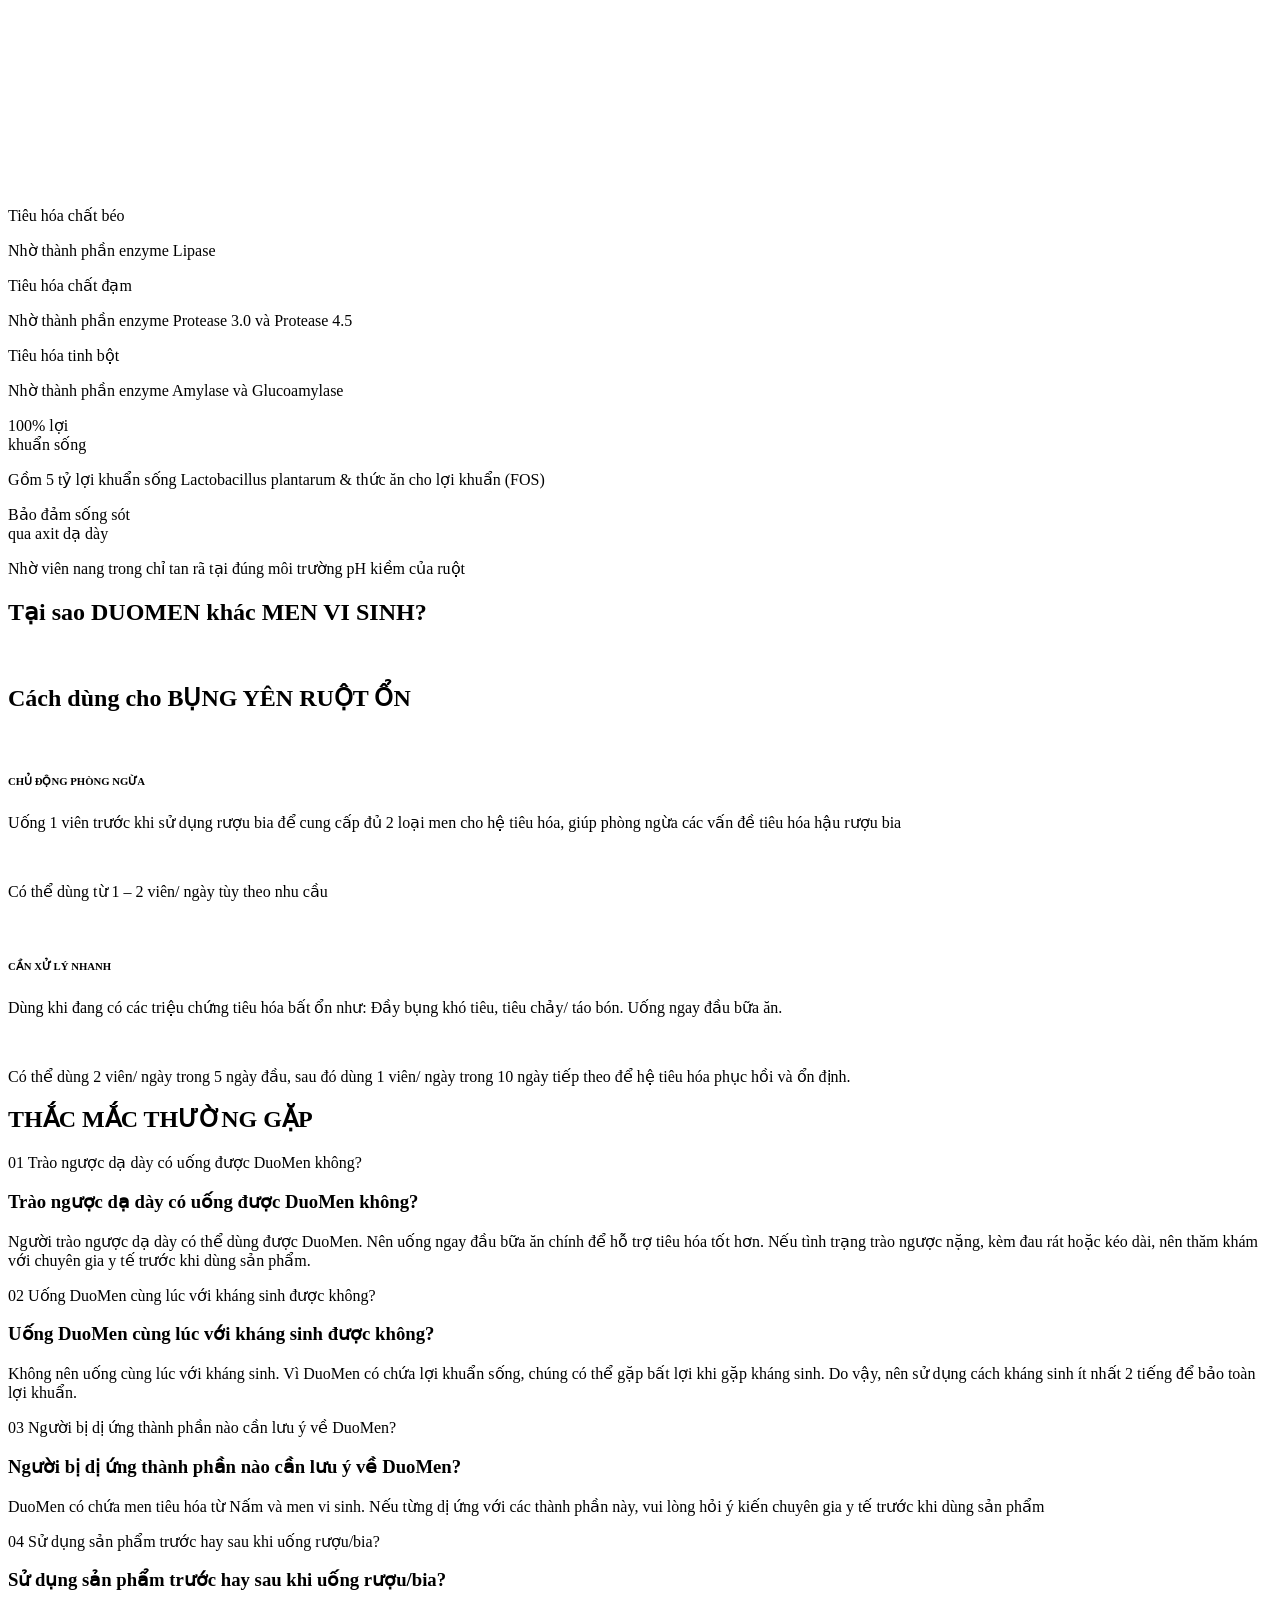
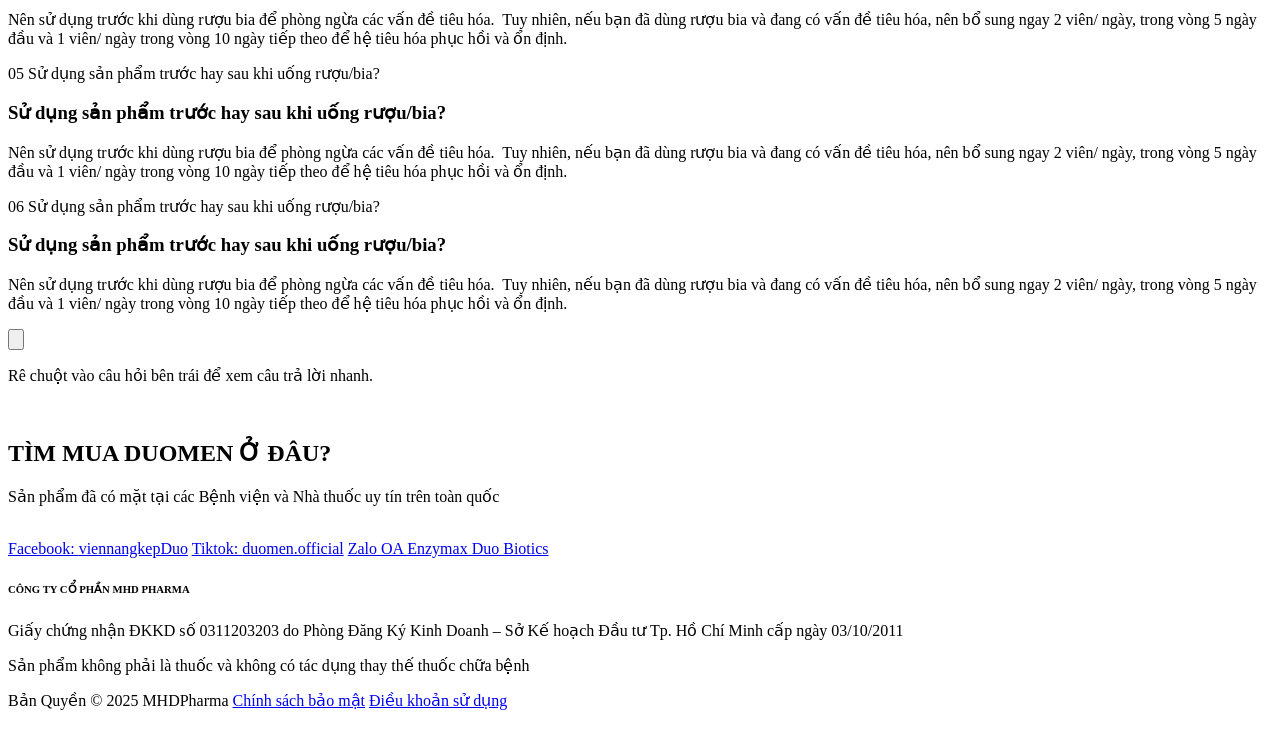
==== home.html @ 29d743a6 "update html" ====
<!DOCTYPE html>
<html>
<head>
    <meta charset="utf-8">
    <meta name="viewport" content="width=device-width, initial-scale=1">
     <title>DuoMen - Enzymax Duo Biotics</title>
     <link rel="icon" type="image/x-icon" href="./images/fav.png">
    <!-- Open Graph -->
    <meta property="og:type" content="website">
    <meta property="og:title" content="DuoMen - Enzymax Duo Biotics">
    <meta property="og:description" content="DuoMen với công nghệ Viên nang kép - cung cấp đồng thời 02 hệ Men trong cùng 1 viên: Men tiêu hóa cho Dạ dày và Men vi sinh cho Ruột">
    <meta property="og:image" content="https://bizzon-vn.github.io/duocmen-lp/images/og-share.jpg">
    <meta property="og:image:width" content="2048">
    <meta property="og:image:height" content="900">
    <meta property="og:site_name" content="Enzymax Duo Biotics">
    <meta property="og:locale" content="vi_VN">


    <link href="vendor/bootstrap/bootstrap.min.css" rel="stylesheet" type="text/css">
    <link href="vendor/wow/animation.css" rel="stylesheet" type="text/css">
    <link href="vendor/owlcarousel/owl.carousel.min.css" rel="stylesheet" type="text/css">
    <link href="vendor/fancybox/jquery.fancybox.min.css" rel="stylesheet" type="text/css">
    <link href="vendor/semantic/semantic.min.css" rel="stylesheet">
    <link rel="preconnect" href="https://fonts.googleapis.com">
    <link rel="preconnect" href="https://fonts.gstatic.com" crossorigin>
    <link href="https://fonts.googleapis.com/css2?family=Inter:ital,opsz,wght@0,14..32,100..900;1,14..32,100..900&display=swap" rel="stylesheet">
    <link href="css/style.css?v=3" rel="stylesheet" media="screen" >
</head>
<body>
    <header class="page-header">
        
    </header>
    <div class="page-main">
        <div class="section-1">
            <div class="banner">
                <div class="md-card card-back">
                    <img src="./images/box-1.png?v=3" alt="">
                    <div class="md-ico-1">
                        <img src="./images/ico-1.png?v=3" alt="" class="ico-1">
                        <img src="./images/ico-2.png?v=3" alt="" class="ico-2">
                        <img src="./images/ico-3.png?v=3" alt="" class="ico-3">
                        <img src="./images/ico-4.png?v=3" alt="" class="ico-4">
                        <img src="./images/ico-5.png?v=3" alt="" class="ico-5">
                    </div>
                </div>
                <div class="md-card card-front">
                    <img src="./images/box-2.png?v=3" alt="">
                    <div class="md-ico-1">
                        <img src="./images/ico-6.png?v=3" alt="" class="ico-6">
                        <img src="./images/ico-7.png?v=3" alt="" class="ico-7">
                        <img src="./images/ico-8.png?v=3" alt="" class="ico-8">
                        <img src="./images/ico-9.png?v=3" alt="" class="ico-9">
                    </div>
                </div>
                
            </div>
            <a href="https://web.e-pharmacy.vn/ai-chat?ref=duomen" target="_Blank" class="ctn-button ctn-button-1"><img src="./images/ctn-button-1.png?v=3" alt=""></a>
            
        </div>
        <div class="content-banner wow fadeInUp" data-wow-delay="0.5s">
            <img src="./images/banner.jpg?v=3" alt="" class="md-desktop">
            <img src="./images/banner-mb.jpg?v=3" alt="" class="md-mobile">

        </div>
        <div class="section-5">
            <img src="./images/bg-banner.jpg?v=3" alt="">
            <img src="./images/tia-sang.png?v=3" alt="" class="ani-tiasang">
            <img src="./images/text-3.png?v=3" alt="" class="text-3">
            <div class="bot-content">
                <img src="./images/hop-thuoc.png?v=3" alt="">
                <img src="./images/logo-1.png?v=3" alt="" class="sc5-logo-1 wow fadeInRight" data-wow-delay="0.5s">
                <img src="./images/logo-2.png?v=3" alt="" class="sc5-logo-2 wow fadeInLeft" data-wow-delay="0.5s">
            </div>
        </div>
        <div class="section-2">
            
            <div class="img-title wow fadeInUp" data-wow-delay="0.5s">
                <img src="./images/img-4.png?v=3" alt="">
            </div>
            <div class="md-content">
                <div class="sc2-img-6">
                    <img src="./images/vien-thuoc.png?v=3" alt="">
                    <img src="./images/text-1.png?v=3" alt="" class="text6-img-1">
                    <img src="./images/text-2.png?v=3" alt="" class="text6-img-2">
                </div>
                <img src="./images/vien-thuoc-2.png?v=3" alt="" class="sc2-img-1">
                <img src="./images/vien-thuoc-3.png?v=3" alt="" class="sc2-img-5">
                <img src="./images/bg-duongruot.jpg?v=3" alt="" class="sc2-img-2 md-desktop">
                <img src="./images/bg-duongruot-mb.jpg?v=3" alt="" class="sc2-img-2 md-mobile">
                <img src="./images/sc2-img-3.png?v=3" alt="" class="sc2-img-3 md-desktop">
                <img src="./images/sc2-img-3-mb.png?v=3" alt="" class="sc2-img-3 md-mobile">
                 <img src="./images/sc2-img-4.png?v=3" alt="" class="sc2-img-4 md-desktop">
                <img src="./images/sc2-img-4-mb.png?v=3" alt="" class="sc2-img-4 md-mobile">
                <div class="md-col">
                    <div class="btn-sc2-1 show-btn share-btn" id="shareBtn">
                        <span class="text-share">Tiêu hóa chất béo</span>
                        
                        <div class="social-icons">
                          <p>Nhờ thành phần enzyme Lipase</p>
                        </div>

                        
                    </div>
                </div>
                <div class="md-col">
                    <div class="btn-sc2-2 show-btn share-btn" id="shareBtn">
                        <span class="text-share">Tiêu hóa chất đạm</span>
                        
                        <div class="social-icons">
                          <p>Nhờ thành phần enzyme Protease 3.0 và Protease 4.5</p>
                        </div>

                        
                    </div>
                </div>
                <div class="md-col"> 
                    <div class="btn-sc2-3 show-btn share-btn" id="shareBtn">
                        <span class="text-share">Tiêu hóa tinh bột</span>
                        
                        <div class="social-icons">
                          <p>Nhờ thành phần enzyme Amylase và Glucoamylase</p>
                        </div>

                        
                    </div>
                </div>               
                <div class="md-col">
                    <div class="btn-sc2-4 show-btn share-btn share-btn-2" id="shareBtn">
                        <span class="text-share">100% lợi <br>khuẩn sống</span>
                        
                        <div class="social-icons">
                          <p>Gồm 5 tỷ lợi khuẩn sống Lactobacillus plantarum & thức ăn cho lợi khuẩn (FOS)</p>
                        </div>

                        
                    </div>
                </div>
                <div class="md-col">
                    <div class="btn-sc2-5 show-btn share-btn share-btn-2"  id="shareBtn">
                        <span class="text-share">Bảo đảm sống sót<br> qua axit dạ dày</span>
                        
                        <div class="social-icons">
                          <p>Nhờ viên nang trong chỉ tan rã tại đúng môi trường pH kiềm của ruột</p>
                        </div>

                        
                    </div>
                </div>
                
            </div>
        </div>
        <div class="section-3">
            <div class="container">
                <div class="top-sc-3">
                    <div class="md-title wow fadeInUp" data-wow-delay="0.5s">
                        <h2>Tại sao DUO<span>MEN</span> <span class="md-enter"></span> khác MEN VI SINH?</h2>
                    </div>
                    <div class="md-content wow fadeInUp" data-wow-delay="0.7s">
                        <img src="./images/img-1.png?v=3" alt="" class="md-desktop">
                        <img src="./images/img-1-mb.png?v=3" alt="" class="md-mobile">
                        <a href="https://web.e-pharmacy.vn/teleconsult" target="_Blank" class="ctn-button"><img src="./images/ctn-button-2.png?v=3" alt=""></a>
                    </div>
                </div>
                <div class="bot-sc-3">
                    <div class="md-title ">
                        <h2 class="wow fadeInUp" data-wow-delay="0.5s">Cách dùng cho<span class="md-enter"> BỤNG YÊN <span>RUỘT ỔN</span></h2>
                    </div>
                    <div class="md-content">
                        <div class="md-col clearfix wow fadeInRight" data-wow-delay="0.5s">
                            <div class="left-col">
                                <img src="./images/img-2.png?v=3" alt="">
                            </div>
                            <div class="right-col">
                                <div class="how-to-use">
                                    <h6>CHỦ ĐỘNG PHÒNG NGỪA</h6>
                                    <p>Uống 1 viên trước khi sử dụng rượu bia để cung cấp đủ 2 loại men cho hệ tiêu hóa, giúp phòng ngừa các vấn đề tiêu hóa hậu rượu bia</p>
                                </div>
                                <div class="dosage clearfix">
                                    <img src="./images/ico-10.png?v=3" alt="">
                                    <p>Có thể dùng từ <span>1 – 2 viên/ ngày</span> tùy theo nhu cầu</p>
                                </div>

                            </div>
                        </div>
                        <div class="md-col md-col-2 clearfix wow fadeInLeft" data-wow-delay="0.5s">
                            <div class="left-col">
                                <img src="./images/img-3.png?v=3" alt="">
                            </div>
                            <div class="right-col">
                                <div class="how-to-use">
                                    <h6>CẦN XỬ LÝ NHANH </h6>
                                    <p>Dùng khi đang có các triệu chứng tiêu hóa bất ổn như: Đầy bụng khó tiêu, tiêu chảy/ táo bón. Uống ngay đầu bữa ăn.</p>
                                </div>
                                <div class="dosage clearfix">
                                    <img src="./images/ico-11.png?v=3" alt="">
                                    <p>Có thể dùng <span>2 viên/ ngày</span> trong 5 ngày đầu, sau đó dùng <span>1 viên/ ngày</span> trong 10 ngày tiếp theo để hệ tiêu hóa phục hồi và ổn định.</p>
                                </div>
                            </div>
                        </div>
                    </div>
                </div>
            </div>
        </div>
        <div class="section-4">
            <div class="md-anq">
                <div class="md-title wow fadeInUp"  data-wow-delay="0.5s"><h2 class="faq-title">THẮC MẮC <span>THƯỜNG GẶP</span></h2></div>
                <div class="faq-wrapper wow fadeInUp" data-wow-delay="0.5s">
                    
                    <div class="faq-questions-side">
                        
                        
                        <div class="faq-item active">
                            <div class="faq-button"><span>01</span> Trào ngược dạ dày có uống được DuoMen không?</div>
                            <div class="answer-box">
                                <h3 class="answer-title">Trào ngược dạ dày có uống được DuoMen không?</h3>
                                <p>Người trào ngược dạ dày có thể dùng được DuoMen. Nên uống ngay đầu bữa ăn chính để hỗ trợ tiêu hóa tốt hơn. Nếu tình trạng trào ngược nặng, kèm đau rát hoặc kéo dài, nên thăm khám với chuyên gia y tế trước khi dùng sản phẩm.</p>
                            </div>
                        </div>

                        <div class="faq-item">
                            <div class="faq-button"><span>02</span> Uống DuoMen cùng lúc với kháng sinh được không?</div>
                            <div class="answer-box">
                                <h3 class="answer-title">Uống DuoMen cùng lúc với kháng sinh được không?</h3>
                                <p>Không nên uống cùng lúc với kháng sinh. Vì DuoMen có chứa lợi khuẩn sống, chúng có thể gặp bất lợi khi gặp kháng sinh. Do vậy, nên sử dụng cách kháng sinh ít nhất 2 tiếng để bảo toàn lợi khuẩn. </p>
                            </div>
                        </div>

                        <div class="faq-item">
                            <div class="faq-button"><span>03</span> Người bị dị ứng thành phần nào cần lưu ý về DuoMen?</div>
                            <div class="answer-box">
                                <h3 class="answer-title">Người bị dị ứng thành phần nào cần lưu ý về DuoMen?</h3>
                                <p>DuoMen có chứa men tiêu hóa từ Nấm và men vi sinh. Nếu từng dị ứng với các thành phần này, vui lòng hỏi ý kiến chuyên gia y tế trước khi dùng sản phẩm</p>
                            </div>
                        </div>
                        <div class="faq-item">
                            <div class="faq-button"><span>04</span> Sử dụng sản phẩm trước hay sau khi uống rượu/bia?</div>
                            <div class="answer-box">
                                <h3 class="answer-title">Sử dụng sản phẩm trước hay sau khi uống rượu/bia?</h3>
                                <p>Nên sử dụng trước khi dùng rượu bia để phòng ngừa các vấn đề tiêu hóa.  Tuy nhiên, nếu bạn đã dùng rượu bia và đang có vấn đề tiêu hóa, nên bổ sung ngay 2 viên/ ngày, trong vòng 5 ngày đầu và 1 viên/ ngày trong vòng 10 ngày tiếp theo để hệ tiêu hóa phục hồi và ổn định.</p>
                            </div>
                        </div>
                        <div class="faq-item is-hidden">
                            <div class="faq-button"><span>05</span> Sử dụng sản phẩm trước hay sau khi uống rượu/bia?</div>
                            <div class="answer-box">
                                <h3 class="answer-title">Sử dụng sản phẩm trước hay sau khi uống rượu/bia?</h3>
                                <p>Nên sử dụng trước khi dùng rượu bia để phòng ngừa các vấn đề tiêu hóa.  Tuy nhiên, nếu bạn đã dùng rượu bia và đang có vấn đề tiêu hóa, nên bổ sung ngay 2 viên/ ngày, trong vòng 5 ngày đầu và 1 viên/ ngày trong vòng 10 ngày tiếp theo để hệ tiêu hóa phục hồi và ổn định.</p>
                            </div>
                        </div>
                        <div class="faq-item is-hidden">
                            <div class="faq-button"><span>06</span> Sử dụng sản phẩm trước hay sau khi uống rượu/bia?</div>
                            <div class="answer-box">
                                <h3 class="answer-title">Sử dụng sản phẩm trước hay sau khi uống rượu/bia?</h3>
                                <p>Nên sử dụng trước khi dùng rượu bia để phòng ngừa các vấn đề tiêu hóa.  Tuy nhiên, nếu bạn đã dùng rượu bia và đang có vấn đề tiêu hóa, nên bổ sung ngay 2 viên/ ngày, trong vòng 5 ngày đầu và 1 viên/ ngày trong vòng 10 ngày tiếp theo để hệ tiêu hóa phục hồi và ổn định.</p>
                            </div>
                        </div>



                        <button class="show-more-btn" id="showMoreBtn"><img src="./images/ico-showmore.png?v=3" alt=""></button>

                    </div>

                    <div class="faq-answers-side">
                        <p class="placeholder-text">Rê chuột vào câu hỏi bên trái để xem câu trả lời nhanh.</p>
                    </div>
                </div>
                <a href="https://web.e-pharmacy.vn/start-call" target="_Blank" class="ctn-button"><img src="./images/ctn-button-3.png?v=3" alt=""></a>
            </div>
        </div>

    </div>
    <footer class="footer clearfix">
    	<div class="top-footer">
            <div class="md-title wow fadeInUp" data-wow-delay="0.5s">
                <div class="container">
                    <h2>TÌM MUA DUO<span>MEN</span><span class="md-enter"> Ở ĐÂU?</h2>
                     <p>Sản phẩm đã có mặt tại các Bệnh viện và Nhà thuốc uy tín trên toàn quốc</p>
                </div>
            </div>  
            <div class="container">
                <img src="./images/images-ft.png?v=3" alt="" class="wow fadeInDown" data-wow-delay="0.5s">
            </div> 
        </div>
        <div class="footer-container">
            <div class="container">
                <div class="footer-content">
                    
                    <div class="footer-column social-links wow fadeInLeft" data-wow-delay="0.5s">
                        <a href="https://www.facebook.com/viennangkepDuo" target="_Blank">Facebook: <span>viennangkepDuo</span></a>
                        <a href="#">Tiktok: <span>duomen.official</span></a>
                        <a href="#">Zalo OA Enzymax Duo Biotics</a>
                    </div>

                    <div class="footer-column company-info wow fadeInLeft" data-wow-delay="0.7s">
                        <h6>CÔNG TY CỔ PHẦN MHD PHARMA</h6>
                        <p class="license">Giấy chứng nhận ĐKKD số 0311203203 do Phòng Đăng Ký Kinh Doanh – Sở Kế hoạch Đầu tư Tp. Hồ Chí Minh cấp ngày 03/10/2011</p>
                        <p class="disclaimer">Sản phẩm không phải là thuốc và không có tác dụng thay thế thuốc chữa bệnh</p>
                        
                        <div class="footer-bottom-links">
                            <span>Bản Quyền © 2025 MHDPharma</span>
                            <a href="#">Chính sách bảo mật</a>
                            <a href="#">Điều khoản sử dụng</a>
                        </div>
                    </div>

                    <div class="footer-column logo-area wow fadeInLeft" data-wow-delay="0.9s">
                        <a href="#"><img src="./images/logo-footer.png?v=3" alt=""></a>
                    </div>

                </div>
            </div>
        </div>
    </footer>
</body>
<script src="vendor/jquery/jquery-2.1.0.min.js"></script>
<script src="vendor/bootstrap/bootstrap.min.js"></script>
<script src="vendor/owlcarousel/owl.carousel.min.js"></script>
<script src="vendor/wow/wow.min.js" type="text/javascript"></script>
<script src="vendor/fancybox/jquery.fancybox.min.js" type="text/javascript" ></script>
<script src="vendor/semantic/semantic.js" type="text/javascript" ></script>
<script src="vendor/semantic/semantic.min.js" type="text/javascript" ></script>
<script src="scripts/main.js?v=3"></script>
</html>
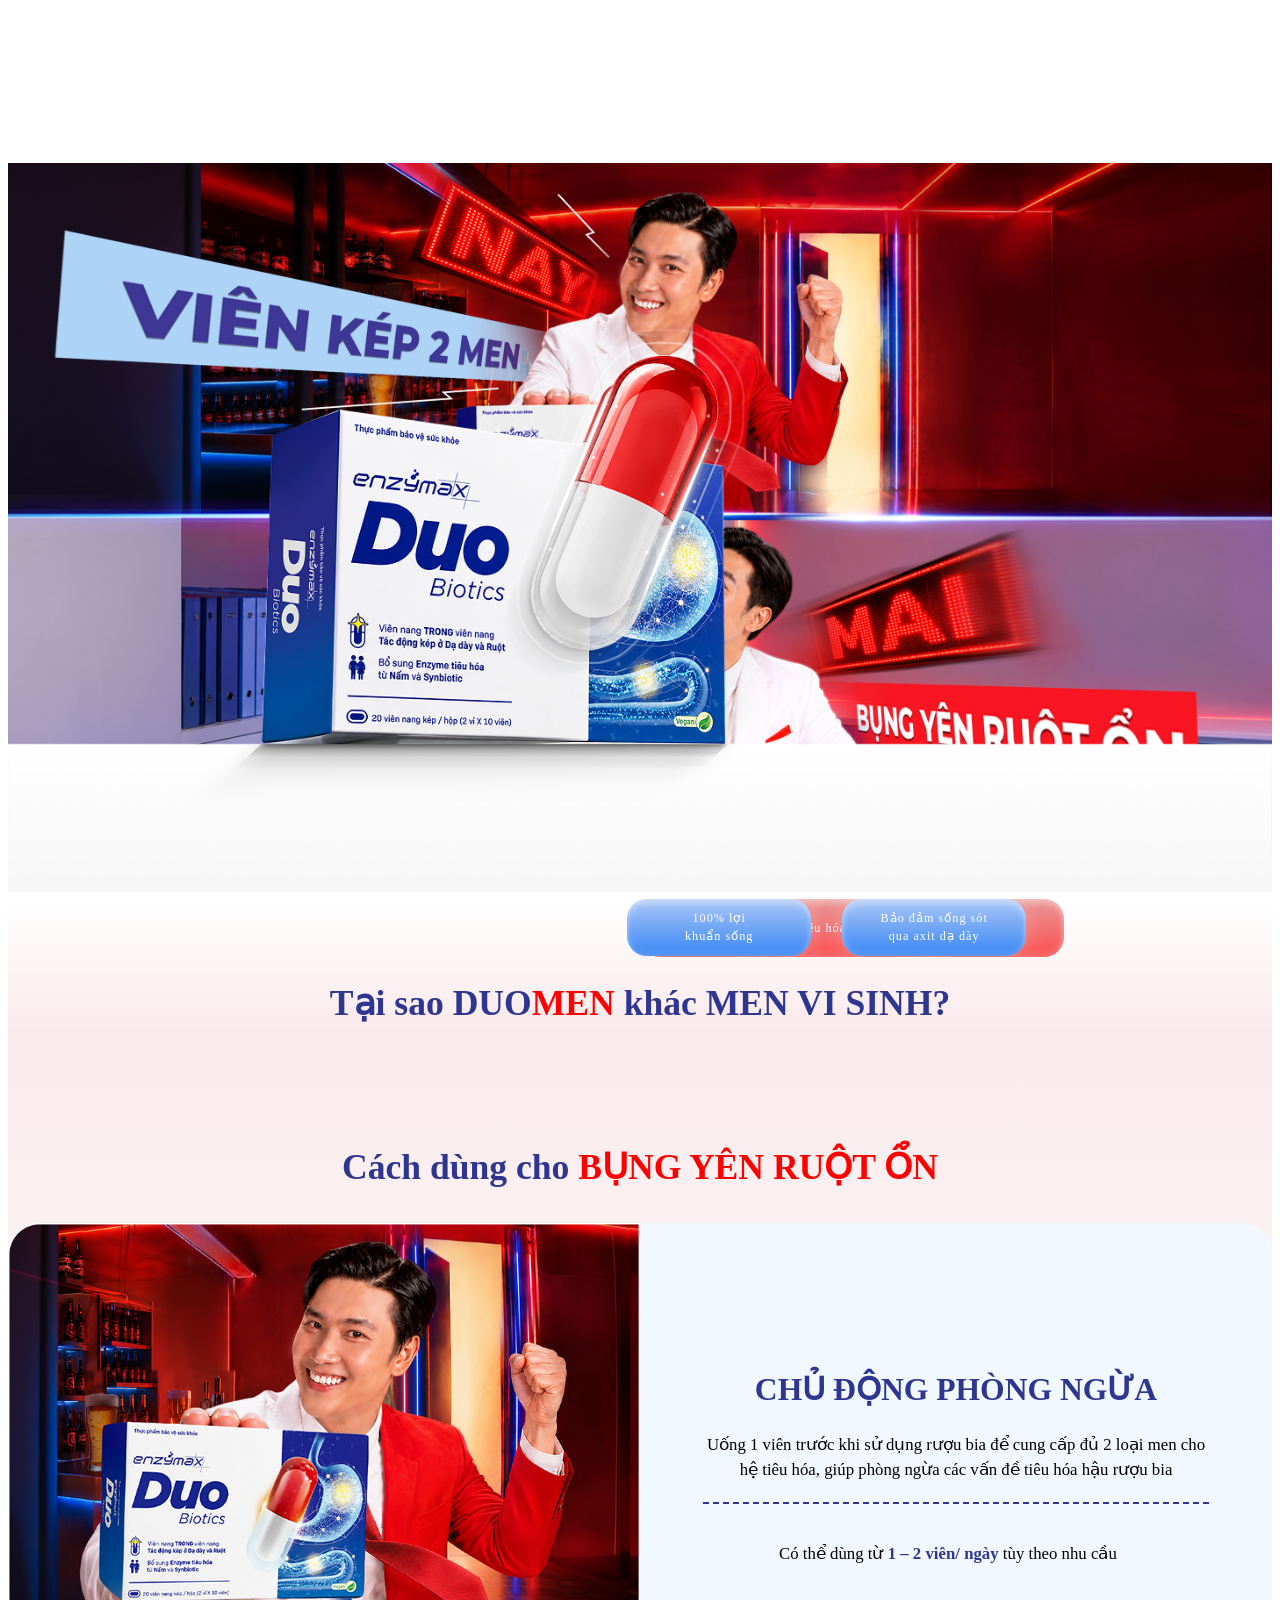
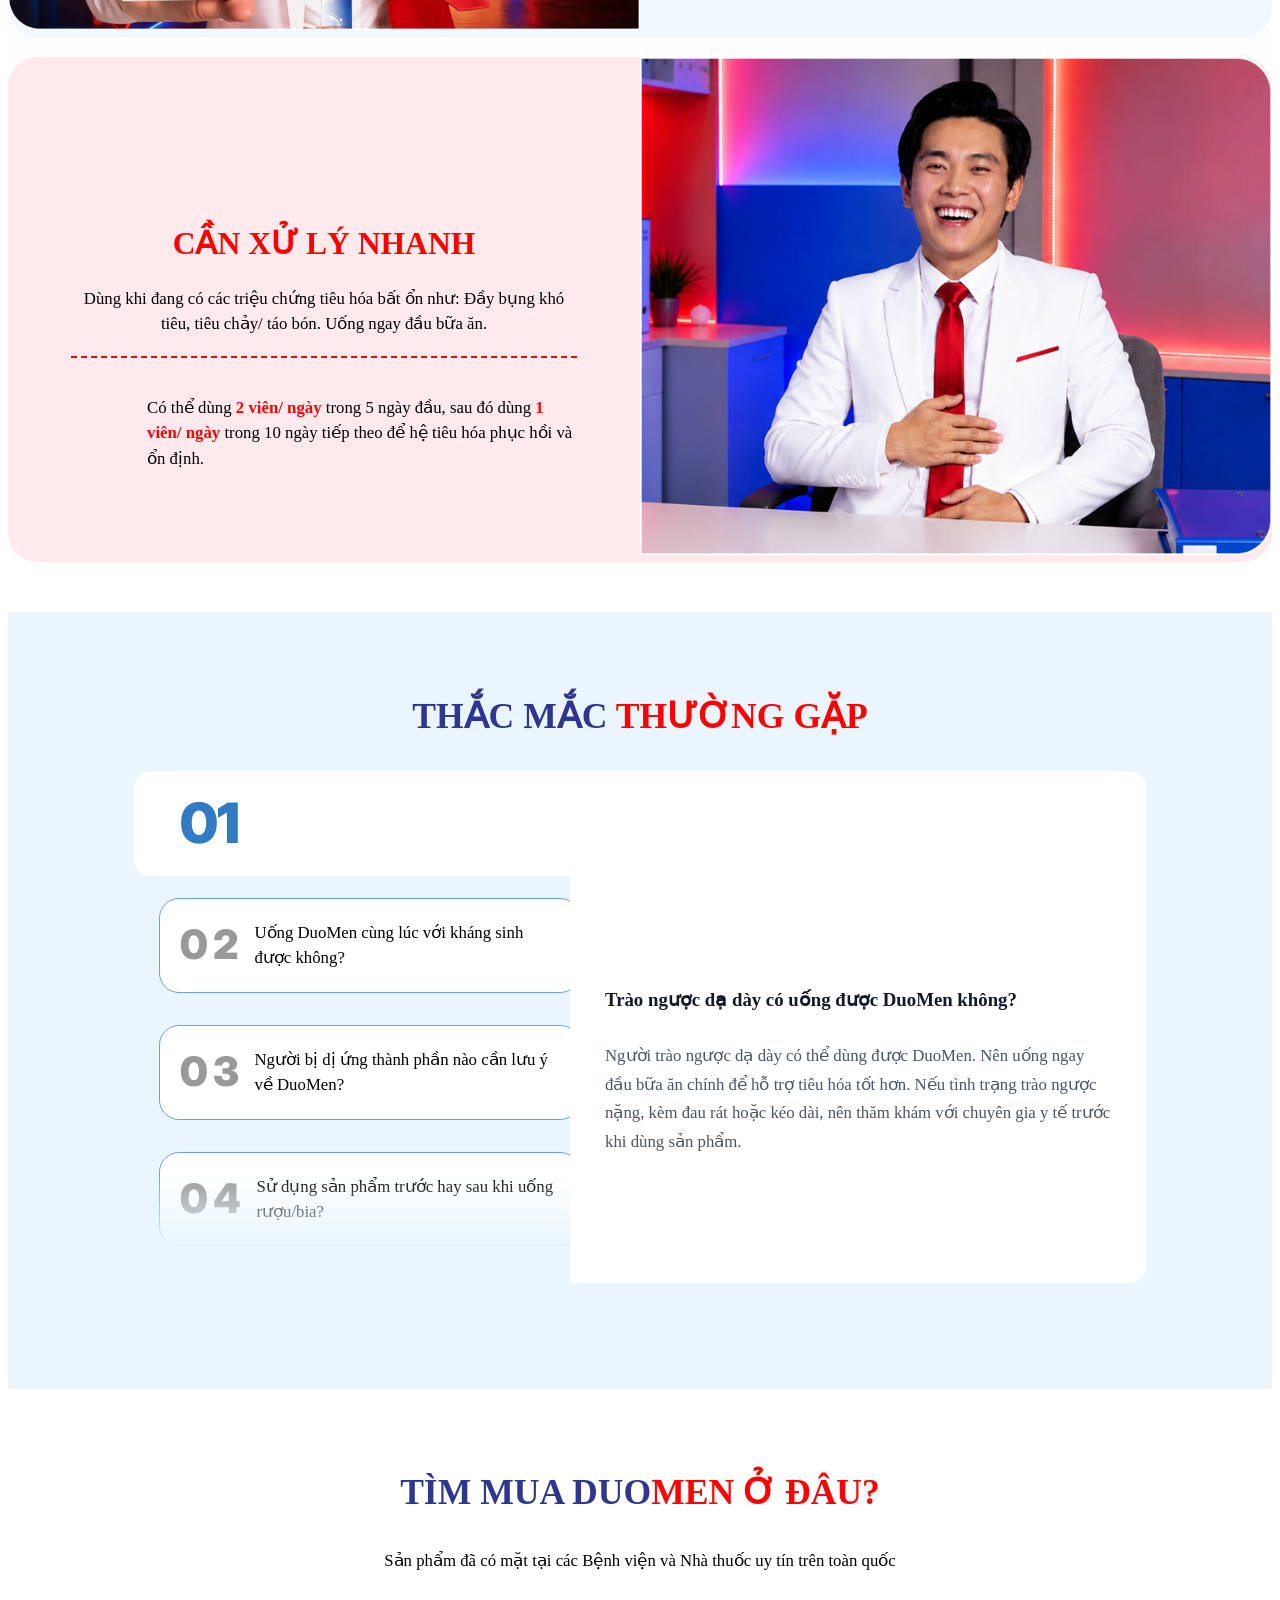
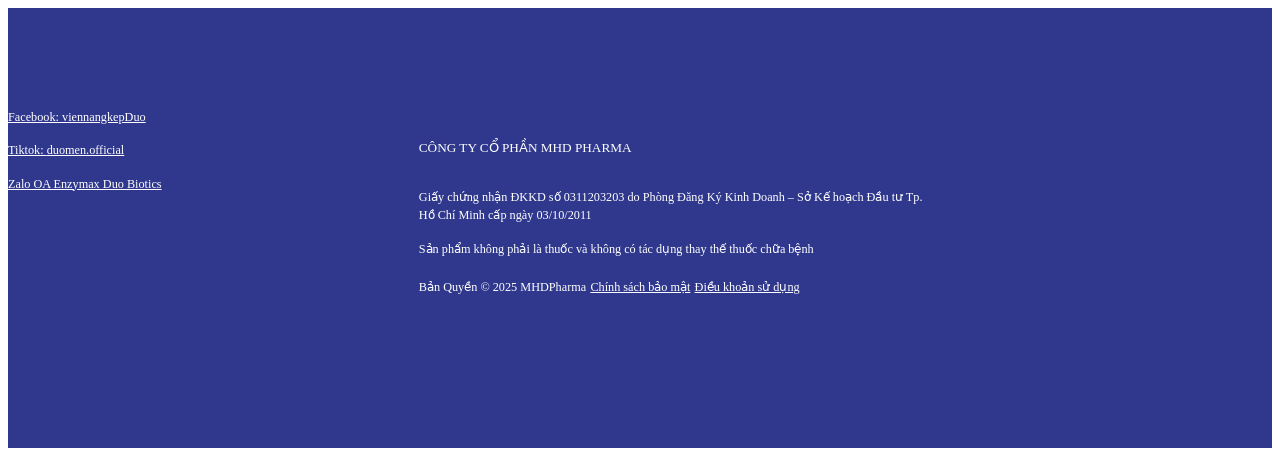
==== commit 28890e18: "update page" ====
--- a/home.html
+++ b/home.html
@@ -24,7 +24,7 @@
     <link rel="preconnect" href="https://fonts.googleapis.com">
     <link rel="preconnect" href="https://fonts.gstatic.com" crossorigin>
     <link href="https://fonts.googleapis.com/css2?family=Inter:ital,opsz,wght@0,14..32,100..900;1,14..32,100..900&display=swap" rel="stylesheet">
-    <link href="css/style.css?v=3" rel="stylesheet" media="screen" >
+    <link href="css/style.css?v=4" rel="stylesheet" media="screen" >
 </head>
 <body>
     <header class="page-header">
@@ -34,63 +34,65 @@
         <div class="section-1">
             <div class="banner">
                 <div class="md-card card-back">
-                    <img src="./images/box-1.png?v=3" alt="">
+                    <img src="./images/box-1.png?v=4" alt="">
                     <div class="md-ico-1">
-                        <img src="./images/ico-1.png?v=3" alt="" class="ico-1">
-                        <img src="./images/ico-2.png?v=3" alt="" class="ico-2">
-                        <img src="./images/ico-3.png?v=3" alt="" class="ico-3">
-                        <img src="./images/ico-4.png?v=3" alt="" class="ico-4">
-                        <img src="./images/ico-5.png?v=3" alt="" class="ico-5">
+                        <img src="./images/ico-1.png?v=4" alt="" class="ico-1">
+                        <img src="./images/ico-2.png?v=4" alt="" class="ico-2">
+                        <img src="./images/ico-3.png?v=4" alt="" class="ico-3">
+                        <img src="./images/ico-4.png?v=4" alt="" class="ico-4">
+                        <img src="./images/ico-5.png?v=4" alt="" class="ico-5">
                     </div>
                 </div>
                 <div class="md-card card-front">
-                    <img src="./images/box-2.png?v=3" alt="">
+                    <img src="./images/box-2.png?v=4" alt="">
                     <div class="md-ico-1">
-                        <img src="./images/ico-6.png?v=3" alt="" class="ico-6">
-                        <img src="./images/ico-7.png?v=3" alt="" class="ico-7">
-                        <img src="./images/ico-8.png?v=3" alt="" class="ico-8">
-                        <img src="./images/ico-9.png?v=3" alt="" class="ico-9">
+                        <img src="./images/ico-6.png?v=4" alt="" class="ico-6">
+                        <img src="./images/ico-7.png?v=4" alt="" class="ico-7">
+                        <img src="./images/ico-8.png?v=4" alt="" class="ico-8">
+                        <img src="./images/ico-9.png?v=4" alt="" class="ico-9">
                     </div>
                 </div>
                 
             </div>
-            <a href="https://web.e-pharmacy.vn/ai-chat?ref=duomen" target="_Blank" class="ctn-button ctn-button-1"><img src="./images/ctn-button-1.png?v=3" alt=""></a>
+            <div class="ctn-button ctn-button-1 ai-btn" data-target="frame-duoc-pham">
+                <img src="./images/ctn-button-1.png?v=4" alt="">
+            </div>
             
         </div>
         <div class="content-banner wow fadeInUp" data-wow-delay="0.5s">
-            <img src="./images/banner.jpg?v=3" alt="" class="md-desktop">
-            <img src="./images/banner-mb.jpg?v=3" alt="" class="md-mobile">
+            <img src="./images/banner.jpg?v=4" alt="" class="md-desktop">
+            <img src="./images/banner-mb.jpg?v=4" alt="" class="md-mobile">
 
         </div>
         <div class="section-5">
-            <img src="./images/bg-banner.jpg?v=3" alt="">
-            <img src="./images/tia-sang.png?v=3" alt="" class="ani-tiasang">
-            <img src="./images/text-3.png?v=3" alt="" class="text-3">
+            <img src="./images/bg-banner.jpg?v=4" alt="">
+            <img src="./images/tia-sang.png?v=4" alt="" class="ani-tiasang">
+            <img src="./images/text-3.png?v=4" alt="" class="text-3">
             <div class="bot-content">
-                <img src="./images/hop-thuoc.png?v=3" alt="">
-                <img src="./images/logo-1.png?v=3" alt="" class="sc5-logo-1 wow fadeInRight" data-wow-delay="0.5s">
-                <img src="./images/logo-2.png?v=3" alt="" class="sc5-logo-2 wow fadeInLeft" data-wow-delay="0.5s">
+                <img src="./images/hop-thuoc.png?v=4" alt="">
+                <img src="./images/logo-1.png?v=4" alt="" class="sc5-logo-1 wow fadeInRight" data-wow-delay="0.5s">
+                <img src="./images/logo-2.png?v=4" alt="" class="sc5-logo-2 wow fadeInLeft" data-wow-delay="0.5s">
             </div>
         </div>
         <div class="section-2">
             
             <div class="img-title wow fadeInUp" data-wow-delay="0.5s">
-                <img src="./images/img-4.png?v=3" alt="">
+                <img src="./images/img-4.png?v=4" alt="">
             </div>
             <div class="md-content">
                 <div class="sc2-img-6">
-                    <img src="./images/vien-thuoc.png?v=3" alt="">
-                    <img src="./images/text-1.png?v=3" alt="" class="text6-img-1">
-                    <img src="./images/text-2.png?v=3" alt="" class="text6-img-2">
-                </div>
-                <img src="./images/vien-thuoc-2.png?v=3" alt="" class="sc2-img-1">
-                <img src="./images/vien-thuoc-3.png?v=3" alt="" class="sc2-img-5">
-                <img src="./images/bg-duongruot.jpg?v=3" alt="" class="sc2-img-2 md-desktop">
-                <img src="./images/bg-duongruot-mb.jpg?v=3" alt="" class="sc2-img-2 md-mobile">
-                <img src="./images/sc2-img-3.png?v=3" alt="" class="sc2-img-3 md-desktop">
-                <img src="./images/sc2-img-3-mb.png?v=3" alt="" class="sc2-img-3 md-mobile">
-                 <img src="./images/sc2-img-4.png?v=3" alt="" class="sc2-img-4 md-desktop">
-                <img src="./images/sc2-img-4-mb.png?v=3" alt="" class="sc2-img-4 md-mobile">
+                    <img src="./images/vien-thuoc.png?v=4" alt="">
+                    <img src="./images/text-1.png?v=4" alt="" class="text6-img-1">
+                    <img src="./images/text-2.png?v=4" alt="" class="text6-img-2">
+                </div>
+                <img src="./images/vien-thuoc-2.png?v=4" alt="" class="sc2-img-1">
+                <img src="./images/vien-thuoc-3.png?v=4" alt="" class="sc2-img-5">
+                <img src="./images/bg-duongruot.jpg?v=4" alt="" class="sc2-img-2 md-desktop">
+                <img src="./images/bg-duongruot-mb.jpg?v=4" alt="" class="sc2-img-2 md-mobile">
+                <img src="./images/sc2-img-3.png?v=4" alt="" class="sc2-img-3 md-desktop">
+                <img src="./images/sc2-img-3-mb.png?v=4" alt="" class="sc2-img-3 md-mobile">
+                 <img src="./images/sc2-img-4.png?v=4" alt="" class="sc2-img-4 md-desktop">
+                <img src="./images/sc2-img-4-mb.png?v=4" alt="" class="sc2-img-4 md-mobile">
                 <div class="md-col">
                     <div class="btn-sc2-1 show-btn share-btn" id="shareBtn">
                         <span class="text-share">Tiêu hóa chất béo</span>
@@ -156,9 +158,9 @@
                         <h2>Tại sao DUO<span>MEN</span> <span class="md-enter"></span> khác MEN VI SINH?</h2>
                     </div>
                     <div class="md-content wow fadeInUp" data-wow-delay="0.7s">
-                        <img src="./images/img-1.png?v=3" alt="" class="md-desktop">
-                        <img src="./images/img-1-mb.png?v=3" alt="" class="md-mobile">
-                        <a href="https://web.e-pharmacy.vn/teleconsult" target="_Blank" class="ctn-button"><img src="./images/ctn-button-2.png?v=3" alt=""></a>
+                        <img src="./images/img-1.png?v=4" alt="" class="md-desktop">
+                        <img src="./images/img-1-mb.png?v=4" alt="" class="md-mobile">
+                        <div class="ctn-button ai-btn"  data-target="frame-tu-van"><img src="./images/ctn-button-2.png?v=4" alt=""></div>
                     </div>
                 </div>
                 <div class="bot-sc-3">
@@ -168,7 +170,7 @@
                     <div class="md-content">
                         <div class="md-col clearfix wow fadeInRight" data-wow-delay="0.5s">
                             <div class="left-col">
-                                <img src="./images/img-2.png?v=3" alt="">
+                                <img src="./images/img-2.png?v=4" alt="">
                             </div>
                             <div class="right-col">
                                 <div class="how-to-use">
@@ -176,7 +178,7 @@
                                     <p>Uống 1 viên trước khi sử dụng rượu bia để cung cấp đủ 2 loại men cho hệ tiêu hóa, giúp phòng ngừa các vấn đề tiêu hóa hậu rượu bia</p>
                                 </div>
                                 <div class="dosage clearfix">
-                                    <img src="./images/ico-10.png?v=3" alt="">
+                                    <img src="./images/ico-10.png?v=4" alt="">
                                     <p>Có thể dùng từ <span>1 – 2 viên/ ngày</span> tùy theo nhu cầu</p>
                                 </div>
 
@@ -184,7 +186,7 @@
                         </div>
                         <div class="md-col md-col-2 clearfix wow fadeInLeft" data-wow-delay="0.5s">
                             <div class="left-col">
-                                <img src="./images/img-3.png?v=3" alt="">
+                                <img src="./images/img-3.png?v=4" alt="">
                             </div>
                             <div class="right-col">
                                 <div class="how-to-use">
@@ -192,7 +194,7 @@
                                     <p>Dùng khi đang có các triệu chứng tiêu hóa bất ổn như: Đầy bụng khó tiêu, tiêu chảy/ táo bón. Uống ngay đầu bữa ăn.</p>
                                 </div>
                                 <div class="dosage clearfix">
-                                    <img src="./images/ico-11.png?v=3" alt="">
+                                    <img src="./images/ico-11.png?v=4" alt="">
                                     <p>Có thể dùng <span>2 viên/ ngày</span> trong 5 ngày đầu, sau đó dùng <span>1 viên/ ngày</span> trong 10 ngày tiếp theo để hệ tiêu hóa phục hồi và ổn định.</p>
                                 </div>
                             </div>
@@ -259,7 +261,7 @@
 
 
 
-                        <button class="show-more-btn" id="showMoreBtn"><img src="./images/ico-showmore.png?v=3" alt=""></button>
+                        <button class="show-more-btn" id="showMoreBtn"><img src="./images/ico-showmore.png?v=4" alt=""></button>
 
                     </div>
 
@@ -267,8 +269,26 @@
                         <p class="placeholder-text">Rê chuột vào câu hỏi bên trái để xem câu trả lời nhanh.</p>
                     </div>
                 </div>
-                <a href="https://web.e-pharmacy.vn/start-call" target="_Blank" class="ctn-button"><img src="./images/ctn-button-3.png?v=3" alt=""></a>
-            </div>
+                <div class="ctn-button ai-btn" data-target="frame-tro-ly"><img src="./images/ctn-button-3.png?v=4" alt=""></div>
+            </div>
+        </div>
+        <div class="main-content">
+          
+          <div id="frame-duoc-pham" class="ai-chat-container">
+             <div class="close-all-ai"></div>
+            <iframe src="https://web.e-pharmacy.vn/ai-chat?ref=duomen" loading="lazy"></iframe>
+          </div>
+
+          <div id="frame-tu-van" class="ai-chat-container">
+             <div class="close-all-ai"></div>
+            <iframe src="https://web.e-pharmacy.vn/teleconsult" loading="lazy"></iframe>
+          </div>
+
+          <div id="frame-tro-ly" class="ai-chat-container">
+             <div class="close-all-ai"></div>
+            <iframe src="https://web.e-pharmacy.vn/start-call" loading="lazy"></iframe>
+          </div>
+
         </div>
 
     </div>
@@ -281,7 +301,7 @@
                 </div>
             </div>  
             <div class="container">
-                <img src="./images/images-ft.png?v=3" alt="" class="wow fadeInDown" data-wow-delay="0.5s">
+                <img src="./images/images-ft.png?v=4" alt="" class="wow fadeInDown" data-wow-delay="0.5s">
             </div> 
         </div>
         <div class="footer-container">
@@ -307,7 +327,7 @@
                     </div>
 
                     <div class="footer-column logo-area wow fadeInLeft" data-wow-delay="0.9s">
-                        <a href="#"><img src="./images/logo-footer.png?v=3" alt=""></a>
+                        <a href="#"><img src="./images/logo-footer.png?v=4" alt=""></a>
                     </div>
 
                 </div>
@@ -322,5 +342,5 @@
 <script src="vendor/fancybox/jquery.fancybox.min.js" type="text/javascript" ></script>
 <script src="vendor/semantic/semantic.js" type="text/javascript" ></script>
 <script src="vendor/semantic/semantic.min.js" type="text/javascript" ></script>
-<script src="scripts/main.js?v=3"></script>
+<script src="scripts/main.js?v=4"></script>
 </html>
--- a/css/style.css
+++ b/css/style.css
@@ -0,0 +1,1584 @@
+@charset "UTF-8";
+/* layout general
+ -----------------------------------------------------*/
+/* general setting
+ -----------------------------------------------------*/
+* {
+  outline: transparent;
+}
+
+
+body {
+  text-rendering: auto;
+  -webkit-font-smoothing: antialiased;
+  -moz-osx-font-smoothing: grayscale;
+  font-family: 'SVN-Gotham';
+  font-size: calc(4px + 1vw);
+  color: #000;
+  line-height: 1.5;
+  background: #FFF;
+}
+@font-face {
+  font-family: 'SVN-Gotham';
+  src: url(../fonts/SVN-Gotham/SVN-Gotham.woff2) format("woff2"),
+   url(../fonts/SVN-Gotham/SVN-Gotham.eot) format("eot"),
+    url(../fonts/SVN-Gotham/SVN-Gotham.ttf) format("ttf"),
+     url(../fonts/SVN-Gotham/SVN-Gotham.woff) format("woff"); }
+@font-face {
+  font-family: 'SVN-GothamLight';
+  src: url(../fonts/SVN-GothamLight/SVN-GothamLight.woff2) format("woff2"),
+   url(../fonts/SVN-GothamLight/SVN-GothamLight.eot) format("eot"),
+    url(../fonts/SVN-GothamLight/SVN-GothamLight.ttf) format("ttf"),
+     url(../fonts/SVN-GothamLight/SVN-GothamLight.woff) format("woff"); }
+
+a {
+  color: #0041d1;
+  -webkit-transition-duration: 0.2s;
+       -o-transition-duration: 0.2s;
+          transition-duration: 0.2s;
+}
+a:hover {
+  text-decoration: none;
+  color: #0041d1;
+}
+a:focus {
+  outline: none;
+  text-decoration: none;
+}
+
+ul {
+  margin: 0;
+  padding: 0;
+}
+ul li {
+  list-style: none;
+}
+
+h1, h2, h3, h4, h5, h6 {
+  line-height: 1.4;
+  font-family: 'SVN-Gotham';
+  font-size: calc(10px + 2vw);
+  font-weight: 900;
+}
+
+p {
+  margin-bottom: 15px;
+}
+p:last-child {
+  margin-bottom: 0px;
+}
+
+input[type=submit] {
+  border: none;
+  -webkit-transition-duration: 0.2s;
+       -o-transition-duration: 0.2s;
+          transition-duration: 0.2s;
+}
+@media (min-width: 1600px){
+  .container{
+    max-width: 1400px !important;
+  }
+}
+@media (min-width: 2000px){
+  .container{
+    max-width: 1800px !important;
+  }
+}
+.md-desktop{
+    display: block;
+}
+.md-mobile{
+    display: none;
+}
+
+@media screen and (max-width: 767px){
+    .md-desktop{
+        display: none;
+    }
+    .md-mobile{
+        display: block;
+    }
+    body{
+        font-size: calc(8px + 1vw);
+    }
+    h1,h2,h3,h4,h5,h6{
+      font-size: calc(15px + 2vw);
+    }
+}
+img{
+  width: 100%;
+}
+
+
+  /* Style chung cho các khung chat */
+  .ai-chat-container {
+    display: none; /* Ẩn toàn bộ mặc định */
+    width: 50%;
+    height: 90%;
+    border: 1px solid #ccc;
+    border-radius: 8px;
+    overflow: hidden;
+    margin-top: 15px;
+    position: fixed;
+    right: 0;
+    bottom: 0;
+    z-index: 9999;
+  }
+  .ai-chat-container iframe { width: 100%; height: 100%; border: none; }
+  .close-all-ai{
+       position: absolute;
+    left: 10%;
+    top: 0%;
+    width: 60%;
+    height: 10%;
+    cursor: pointer;
+  }
+/* --- 1. SETUP KHUNG CHỨA (BANNER) --- */
+.banner {
+    display: table;
+    margin: 0 auto; /* Hoặc flex/grid tùy layout lớn của bạn, giúp ôm sát kích thước ảnh */
+    position: relative;
+    width: 80%;
+    /* Thiết lập môi trường 3D */
+    perspective: 1000px; 
+    transform-style: preserve-3d;
+    
+    /* Chạy animation tự động lật */
+   
+}
+.section-1.active .banner{
+  animation: autoFlipCard 2s ease-in-out;
+  animation-fill-mode: forwards;
+}
+
+/* Giữ hiệu ứng rê chuột vào thì tạm dừng nếu muốn */
+
+
+/* --- 2. ĐỊNH DẠNG CHUNG CHO CẢ 2 CARD --- */
+.banner .md-card {
+    /* Ẩn mặt đối diện khi lật ra sau */
+    backface-visibility: hidden;
+    -webkit-backface-visibility: hidden;
+    
+    /* Đổ bóng mịn theo viền ảnh */
+    filter: drop-shadow(0 15px 25px rgba(0, 0, 0, 0.1));
+}
+
+.banner .md-card img {
+    display: block;
+    width: 100%;
+    height: auto; /* Ảnh tự co giãn giữ đúng tỷ lệ gốc */
+}
+
+/* --- 3. ĐỊNH VỊ LAYER KHÔNG SET KÍCH THƯỚC --- */
+
+/* CARD BACK: Để mặc định (relative) để tự banh kích thước chuẩn cho thẻ .banner */
+.banner .card-back {
+    position: relative;
+    z-index: 2;
+    transform: rotateY(0deg);
+}
+
+/* CARD FRONT: Ép tuyệt đối ăn theo chuẩn kích thước của card-back thông qua các góc top/left/right/bottom */
+.banner .card-front {
+    position: absolute;
+    top: 0;
+    left: 0;
+    right: 0;
+    bottom: 0;
+    transform: rotateY(180deg);
+    width: 100%;
+    height: auto;
+}
+
+/* --- 4. KEYFRAMES XOAY ĐỀU --- */
+@keyframes autoFlipCard {
+    0%, 50% {
+        /* Giữ nguyên mặt sau (back) trong 30% thời gian đầu để user kịp nhìn */
+        transform: rotateY(0deg);
+    }
+    100% {
+        /* Lật đúng 180 độ sang mặt trước (front) và dừng lại nhờ thuộc tính 'forwards' ở trên */
+        transform: rotateY(180deg);
+    }
+}
+.banner .md-ico-1 .ico-1{
+  position: absolute;
+    left: 23%;
+    top: 20%;
+    width: 10.7%;
+    
+}
+.banner .md-ico-1 .ico-2{
+  position: absolute;
+    left: 58.5%;
+    top: 0%;
+    width: 12.5%;
+
+}
+.banner .md-ico-1 .ico-3{
+      position: absolute;
+    left: 72%;
+    top: 14%;
+    width: 9%;
+
+}
+.banner .md-ico-1 .ico-4{
+  position: absolute;
+    left: 79%;
+    top: 42%;
+    width: 15%;
+
+}
+.banner .md-ico-1 .ico-5{
+      position: absolute;
+    left: 14%;
+    top: 52%;
+    width: 5.5%;
+}
+.banner .md-ico-1 .ico-6{
+      position: absolute;
+        left: 66.5%;
+    top: 0%;
+    width: 11%;
+    
+}
+.banner .md-ico-1 .ico-7{
+      position: absolute;
+    left: 87%;
+    top: 25%;
+    width: 8.5%;
+
+}
+.banner .md-ico-1 .ico-8{
+      position: absolute;
+    left: 68%;
+    top: 87%;
+    width: 8%;
+
+}
+.banner .md-ico-1 .ico-9{
+      position: absolute;
+      left: 15%;
+    top: 58%;
+    width: 4.5%;
+
+}
+.section-1.active .banner .md-ico-1 .ico-1{
+  animation: ico-1 1s ease-in-out;
+}
+.section-1.active .banner .md-ico-1 .ico-2{
+  animation: ico-2 1s ease-in-out;
+}
+.section-1.active .banner .md-ico-1 .ico-3{
+  animation: ico-3 1s ease-in-out;
+}
+.section-1.active .banner .md-ico-1 .ico-4{
+  animation: ico-4 1s ease-in-out;
+}
+.section-1.active .banner .md-ico-1 .ico-5{
+  animation: ico-5 1s ease-in-out;
+}
+.section-1.active .banner .md-ico-1 .ico-6{
+  animation: ico-6 3s ease-in-out;
+}
+.section-1.active .banner .md-ico-1 .ico-7{
+  animation: ico-7 3s ease-in-out;
+}
+.section-1.active .banner .md-ico-1 .ico-8{
+  animation: ico-8 3s ease-in-out;
+}
+.section-1.active .banner .md-ico-1 .ico-9{
+  animation: ico-9 3s ease-in-out;
+}
+@keyframes ico-1{
+  0%{
+    transform: scale(0.0);
+  }
+  70%{
+    transform: scale(1.0);
+  }
+  100%{
+    transform: scale(1.0);
+  }
+}
+@keyframes ico-2{
+  0%{
+    transform: scale(0.0);
+  }
+  10%{
+    transform: scale(0.0);
+
+  }
+  70%{
+    transform: scale(1.0);
+  }
+  100%{
+    transform: scale(1.0);
+  }
+}
+@keyframes ico-3{
+  0%{
+    transform: scale(0.0);
+  }
+  20%{
+    transform: scale(0.0);
+
+  }
+  70%{
+    transform: scale(1.0);
+  }
+  100%{
+    transform: scale(1.0);
+  }
+}
+@keyframes ico-4{
+  0%{
+    transform: scale(0.0);
+  }
+  30%{
+    transform: scale(0.0);
+
+  }
+  70%{
+    transform: scale(1.0);
+  }
+  100%{
+    transform: scale(1.0);
+  }
+}
+@keyframes ico-5{
+  0%{
+    transform: scale(0.0);
+  }
+  40%{
+    transform: scale(0.0);
+
+  }
+  70%{
+    transform: scale(1.0);
+  }
+  100%{
+    transform: scale(1.0);
+  }
+}
+@keyframes ico-6{
+  0%, 50%{
+    transform: scale(0.0);
+  }
+  60%{
+    transform: scale(0.0);
+
+  }
+  80%{
+    transform: scale(1.0);
+  }
+  100%{
+    transform: scale(1.0);
+  }
+}
+@keyframes ico-7{
+  0%, 50%{
+    transform: scale(0.0);
+  }
+  65%{
+    transform: scale(0.0);
+
+  }
+  80%{
+    transform: scale(1.0);
+  }
+  100%{
+    transform: scale(1.0);
+  }
+}
+@keyframes ico-8{
+  0%, 50%{
+    transform: scale(0.0);
+  }
+  70%{
+    transform: scale(0.0);
+
+  }
+  80%{
+    transform: scale(1.0);
+  }
+  100%{
+    transform: scale(1.0);
+  }
+}
+@keyframes ico-9{
+  0%, 50%{
+    transform: scale(0.0);
+  }
+  75%{
+    transform: scale(0.0);
+
+  }
+  80%{
+    transform: scale(1.0);
+  }
+  100%{
+    transform: scale(1.0);
+  }
+}
+.section-1.active .ctn-button-1{
+  
+  animation: ctn-button-1 4s ease-in-out forwards;
+}
+
+@keyframes ctn-button-1{
+  0%,50%{
+    opacity: 0;
+    transform: scale(0.0);
+  }
+  65%{
+    opacity: 1;
+    transform: scale(0.0);
+  }
+  85%{
+    opacity: 1;
+    transform: scale(1.0);
+  }
+  87%{
+    opacity: 0;
+  }
+  89%{
+    opacity: 1;
+  }
+  91%{
+    opacity: 0;
+  }
+  93%{
+    opacity: 1;
+  }
+  95%{
+    opacity: 0;
+  }
+  97%{
+    opacity: 0;
+  }
+  99%{
+    opacity: 1;
+  }
+  100%{
+    opacity: 1;
+    transform: scale(1.0);
+  }
+}
+.section-1 .ctn-button-1 img:hover{
+  transform: scale(1.2) !important;
+  transition-duration: 0.5s;
+}
+.section-1{
+  padding: 50px 0px;
+}
+
+.section-5{
+  position: relative;
+}
+.section-5 .ani-tiasang{
+  position: absolute;
+    left: 72.5%;
+    top: 12%;
+    width: 10%;
+ 
+ transform: scale(0) rotate(0deg); 
+}
+
+@keyframes spin-flash {
+  0% {
+    transform: scale(0) rotate(0deg); /* Bắt đầu từ siêu nhỏ */
+    filter: brightness(0.5) ;
+  }
+  35% {
+    transform: scale(1.3) rotate(180deg); /* Phóng to cực đại, xoay mạnh và lóe sáng */
+    filter: brightness(3) ;
+  }
+  45% {
+    /* Giữ điểm nhấn lóe sáng và xoay thêm một chút để tạo độ mượt */
+    transform: scale(1.2) rotate(210deg);
+    filter: brightness(2.5) ;
+  }
+  100% {
+    transform: scale(0) rotate(0deg); /* Trả về kích thước gốc và góc xoay ban đầu */
+    filter: brightness(1) ; /* Trả về độ sáng gốc */
+  }
+}
+
+
+.section-5 .text-3{
+  position: absolute;
+  left: 17%;
+    top: 13%;
+    width: 35%;
+    transform: scale(0.0);
+    
+}
+@keyframes pop-out{
+  0%{
+    transform: scale(0.0);
+  }
+  100%{
+    transform: scale(1.0);
+  }
+}
+.section-5.active .ani-tiasang{
+  animation: spin-flash 2.5s cubic-bezier(0.25, 1, 0.5, 1) 1 forwards;
+  animation-delay: 1s;
+}
+.section-5.active .text-3{
+  animation: pop-out 1s ease-in-out forwards;
+}
+.section-5 .bot-content{
+  position: absolute;
+  left: 0;
+  bottom: 0;
+  width: 100%;
+}
+.section-5 .bot-content .sc5-logo-1{
+  position: absolute;
+       left: 19%;
+    bottom: 7%;
+    width: 30%;
+}
+.section-5 .bot-content .sc5-logo-2{
+  position: absolute;
+  left: 50%;
+  bottom: 7%;
+  width: 30%;
+}
+@media screen and (max-width: 767px){
+  .section-5 .bot-content .sc5-logo-2{
+        left: 53%;
+    bottom: 5%;
+    width: 40%;
+  }
+  .section-5 .bot-content .sc5-logo-1{
+        left: 10%;
+    bottom: 5%;
+    width: 40%;
+  }
+}
+.section-2{
+  position: relative;
+}
+.section-2 .img-title{
+  position: absolute;
+  left: 15%;
+  top: 5%;
+  width: 70%;
+}
+.section-2 .sc2-img-6{
+  position: absolute;
+  left: 27%;
+    top: 27%;
+    width: 20%;
+    transform: scale(0.0);
+}
+.section-2 .sc2-img-6 .text6-img-1{
+  position: absolute;
+  left: -32%;
+    top: 19%;
+    width: 59%;
+    transform: scale(0.0);
+}
+.section-2 .sc2-img-6 .text6-img-2{
+  position: absolute;
+  left: 72%;
+    top: 74%;
+    width: 42%;
+    transform: scale(0.0);
+}
+.section-2.active .sc2-img-6{
+  animation: sc6-img-1 2s ease-in-out forwards;
+}
+.section-2.active .sc2-img-6 .text6-img-1{
+  animation: text6-img-1 1s ease-in-out forwards;
+  animation-delay: 2.5s;
+}
+.section-2.active .sc2-img-6 .text6-img-2{
+  animation: text6-img-1 1s ease-in-out forwards;
+  animation-delay: 3s;
+}
+@keyframes text6-img-1{
+  0%{
+    transform: scale(0.0);
+  }
+  100%{
+    transform: scale(1.0);
+  }
+}
+@keyframes sc6-img-1{
+  0%{
+    transform: scale(0.0) rotate(0deg);
+  }
+  50%{
+    transform: scale(1.0) rotate(180deg);
+  }
+  100%{
+    transform: scale(1.0) rotate(0deg);
+  }
+}
+.section-2 .sc2-img-1{
+  position: absolute;
+  left: 27%;
+    top: 27%;
+    width: 20%;
+    position: absolute;
+    /* --- ĐÂY LÀ ĐOẠN QUAN TRỌNG NHẤT --- */
+    /* Dán CHUỖI MÃ PATH MỚI bạn lấy được vào đây */
+  /*  animation: moveAlongPath 4s ease-in-out forwards;*/
+
+}
+@keyframes moveAlongPath {
+    /* 1. Vị trí xuất phát ở đầu thực quản (Top: 15%, Left: 35%) */
+    0% {
+        left: 27%;
+      top: 27%;
+        opacity: 1;
+        width: 14%;
+    }
+    15%{
+      top: 35%;
+        left: 27%;
+        width: 6%;
+        transform: rotate(-28deg);
+    }
+    /* 2. Chạy dọc xuống giữa ống thực quản */
+    50% {
+        top: 50%;
+        left: 27%;
+        width: 5%;
+        transform: rotate(-28deg);
+    }
+    
+
+    
+    /* 4. Xuống đáy dạ dày và bắt đầu xoay đầu chuẩn bị rẽ trái */
+    80% {
+        top: 61%;
+        left: 35%;
+        width: 10%;
+        transform: rotate(-70deg);
+    }
+    
+    /* 5. Chạy hẳn sang khúc ruột non bên trái và ẩn đi */
+    100% {
+        left: 36%;
+            top: 62%;
+            width: 12%;
+            opacity: 1;
+    }
+}
+.section-2 .sc2-img-3{
+  position: absolute;
+      left: 42%;
+    top: 55%;
+    width: 40%;
+    clip-path: polygon(0 100%, 0 100%, 0 100%, 0 100%);
+    animation: sc2-img-3 0.5s ease-in-out forwards;
+    animation-delay: 4s;
+}
+@keyframes sc2-img-3{
+  0%{
+   clip-path: polygon(0 100%, 0 100%, 0 100%, 0 100%);
+  }
+  100%{
+    clip-path: polygon(0 0, 100% 0, 100% 100%, 0 100%);
+  }
+}
+.section-2 .sc2-img-4{
+  position: absolute;
+  left: 39%;
+    top: 72%;
+    width: 40%;
+    clip-path: polygon(0 100%, 0 100%, 0 100%, 0 100%);
+    animation: sc2-img-3 0.5s ease-in-out forwards;
+    animation-delay: 6s;
+}
+.section-2 .sc2-img-5{
+      position: absolute;
+    left: 32%;
+    top: 76.5%;
+    width: 7%;
+    clip-path: polygon(0 100%, 0 100%, 0 100%, 0 100%);
+    animation: sc2-img-3 0.5s ease-in-out forwards;
+    animation-delay: 5.5s;
+}
+.section-2 .btn-sc2-1{
+  position: absolute;
+  left: 50%;
+    top: 62.5%;
+    width: 13%;
+    
+           
+    transform: scale(0.0);
+    animation: btn-sc2-1 0.5s ease-in-out forwards;
+    animation-delay: 4.5s;
+}
+
+@keyframes btn-sc2-1{
+  0%{
+    transform: scale(0.0);
+  }
+  100%{
+    transform: scale(1.0);
+  }
+}
+.share-btn {
+      background: linear-gradient(to bottom, #e99696, #fb4f4f);
+      text-align: center;
+      box-shadow: inset 0 4px 6px rgba(255, 255, 255, 0.4), inset 0 -4px 6px rgba(0, 0, 0, 0.15), 0 6px 12px rgba(0, 0, 0, 0.15);
+  border-radius: 20px;
+  text-align: center;
+  cursor: pointer;
+  font-size: calc(2px + 0.8vw);
+  padding: 20px 10px;
+  overflow: hidden;
+  outline: none;
+  box-shadow: 0 10px 25px rgba(46, 49, 146, 0.2);
+  transition: all 0.5s cubic-bezier(0.76, 0, 0.24, 1);
+  box-shadow: 
+        inset 0 4px 6px rgba(255, 255, 255, 0.4),  /* Hiệu ứng bóng sáng 3D bên trong */
+        inset 0 -4px 6px rgba(255, 255, 255, 0.15),      /* Hiệu ứng bóng tối 3D bên trong */
+        0 0 20px rgba(255, 255, 255, 0.25);
+}
+
+.text-share {
+  color: #FFF;
+  letter-spacing: 1px;
+  display: inline-block;
+  transition: transform 0.4s ease, opacity 0.3s ease;
+}
+
+.social-icons {
+  position: absolute;
+  top: 0;
+  left: 0;
+  width: 100%;
+  height: 100%;
+  background-color: #FFF;
+  color: #000;
+  display: flex;
+  justify-content: space-evenly;
+  align-items: center;
+  padding: 0 15px;
+  box-sizing: border-box;
+  transform: translateX(100%);
+  transition: transform 0.5s cubic-bezier(0.76, 0, 0.24, 1);
+}
+
+.light-glow {
+  position: absolute;
+  left: 0;
+  top: 50%;
+  transform: translateY(-50%);
+  width: 25px;
+  height: 45px;
+  background-color: #ffffff;
+  border-radius: 0 40px 40px 0;
+  opacity: 0.9;
+  transition: opacity 0.4s ease;
+}
+
+.social-icons .icon {
+  color: #ffffff;
+  width: 28px;
+  height: 28px;
+  display: flex;
+  justify-content: center;
+  align-items: center;
+  text-decoration: none;
+  opacity: 0;
+  transform: translateX(30px);
+  transition: transform 0.4s cubic-bezier(0.175, 0.885, 0.32, 1.275), opacity 0.3s ease;
+  transition-delay: calc(0.05s * var(--i));
+}
+
+.social-icons .icon svg {
+  width: 100%;
+  height: 100%;
+  transition: transform 0.2s ease;
+}
+
+.social-icons .icon:hover svg {
+  transform: scale(1.2);
+}
+
+.share-btn-2{
+      background: linear-gradient(to bottom, #acc8f6, #3785f5);
+      padding: 10px;
+      
+}
+.share-btn .social-icons{
+  font-size: calc(2px + 0.6vw) !important;
+}
+.share-btn-2 .social-icons{
+  font-size: calc(2px + 0.5vw) !important;
+}
+/* ==================================================
+   THAY ĐỔI TỪ :HOVER SANG .ACTIVE (DO JS KÍCH HOẠT)
+   ================================================== */
+
+/* Hiệu ứng bóng đổ khi đang ở trạng thái active */
+.share-btn.active {
+  box-shadow: -1px 3px 4px 0px rgba(0, 0, 0, 0.4);
+}
+
+/* Đẩy chữ SHARE ẩn đi */
+.share-btn.active .text-share {
+  transform: translateX(-100%);
+  opacity: 0;
+}
+
+/* Kéo thanh menu mạng xã hội vào */
+.share-btn.active .social-icons {
+  transform: translateX(0%);
+}
+
+/* Hiển thị các icon so le trượt vào */
+.share-btn.active .social-icons .icon {
+  opacity: 1;
+  transform: translateX(0);
+  transition-delay: calc(0.1s + (0.06s * var(--i)));
+}
+.section-2 .btn-sc2-2{
+  position: absolute;
+  left: 69%;
+    top: 62.5%;
+    width: 13%;
+    transform: scale(0.0);
+    animation: btn-sc2-1 0.5s ease-in-out forwards;
+    animation-delay: 4.7s;
+}
+.section-2 .btn-sc2-3{
+  position: absolute;
+  left: 59%;
+    top: 65.5%;
+    width: 13%;
+    transform: scale(0.0);
+    animation: btn-sc2-1 0.5s ease-in-out forwards;
+    animation-delay: 4.9s;
+}
+.section-2 .btn-sc2-4{
+  position: absolute;
+  left: 49%;
+    top: 78.5%;
+    width: 13%;
+    transform: scale(0.0);
+    animation: btn-sc2-1 0.5s ease-in-out forwards;
+    animation-delay: 6.5s;
+}
+.section-2 .btn-sc2-5{
+  position: absolute;
+  left: 66%;
+    top: 78.5%;
+    width: 13%;
+    transform: scale(0.0);
+    animation: btn-sc2-1 0.5s ease-in-out forwards;
+    animation-delay: 6.7s;
+}
+/* --- 1. VIÊN THUỐC --- */
+.section-2 .sc2-img-1 {
+    position: absolute;
+    left: 25%;
+    top: 25%;
+    width: 28%;
+    opacity: 0;
+}
+/* Chỉ chạy khi .section-2 có class .active */
+.section-2.active .sc2-img-1 {
+
+    animation: moveAlongPath 4s ease-in-out forwards;
+     animation-delay: 5s;
+}
+
+
+
+/* --- 2. POPUP THÔNG TIN (Dùng chung 1 Animation) --- */
+.section-2 .sc2-img-3,
+.section-2 .sc2-img-4,
+.section-2 .sc2-img-5 {
+    position: absolute;
+    clip-path: polygon(0 100%, 0 100%, 0 100%, 0 100%);
+}
+
+.section-2.active .sc2-img-3 { width: 40%; left: 42%; top: 55%; animation: sc2-reveal 0.5s ease-in-out forwards; animation-delay: 9s; }
+.section-2.active .sc2-img-5 { width: 7%; left: 32%; top: 76.5%; animation: sc2-reveal 0.5s ease-in-out forwards; animation-delay: 10.5s; }
+.section-2.active .sc2-img-4 { width: 40%; left: 39%; top: 72%; animation: sc2-reveal 0.5s ease-in-out forwards; animation-delay: 11s; }
+
+@keyframes sc2-reveal {
+    0% { clip-path: polygon(0 100%, 0 100%, 0 100%, 0 100%); }
+    100% { clip-path: polygon(0 0, 100% 0, 100% 100%, 0 100%); }
+}
+
+/* --- 3. CÁC NÚT BẤM (Dùng chung 1 Animation) --- */
+.section-2 [class^="btn-sc2-"] {
+    position: absolute;
+    width: 13%;
+    transform: scale(0.0);
+}
+
+.section-2.active .btn-sc2-1 { left: 50%; top: 62.5%; animation: sc2-scale 0.5s ease-in-out forwards; animation-delay: 9.5s; }
+.section-2.active .btn-sc2-2 { left: 69%; top: 62.5%; animation: sc2-scale 0.5s ease-in-out forwards; animation-delay: 9.7s; }
+.section-2.active .btn-sc2-3 { left: 59%; top: 66%; animation: sc2-scale 0.5s ease-in-out forwards; animation-delay: 9.9s; }
+.section-2.active .btn-sc2-4 { left: 49%; top: 78.5%; animation: sc2-scale 0.5s ease-in-out forwards; animation-delay: 11.5s; }
+.section-2.active .btn-sc2-5 { left: 66%; top: 78.5%; animation: sc2-scale 0.5s ease-in-out forwards; animation-delay: 11.7s; }
+
+@keyframes sc2-scale {
+    0% { transform: scale(0.0); }
+    100% { transform: scale(1.0); }
+}
+.section-2 .btn-sc2-6{
+  position: absolute;
+  left: 48%;
+    top: 65%;
+    width: 11%;
+}
+.section-2 .btn-sc2-7{
+  position: absolute;
+  left: 72%;
+    top: 65%;
+    width: 11%;
+}
+.section-2 .btn-sc2-8{
+  position: absolute;
+  left: 60%;
+    top: 68%;
+    width: 11%;
+}
+.section-2 .btn-sc2-9{
+  position: absolute;
+  left: 50%;
+    top: 81.5%;
+    width: 11%;
+}
+.section-2 .btn-sc2-10{
+  position: absolute;
+  left: 67%;
+    top: 81.5%;
+    width: 11%;
+}
+.col-img {
+  transform: scale(0.0);
+  width: 100%;
+  margin-top: 10px;
+  object-fit: cover;
+  
+}
+.show-btn{
+  cursor: pointer;
+}
+
+/* Hiển thị ảnh khi có class active */
+@keyframes col-img{
+  0%{
+    transform: scale(0.0);
+  }
+  100%{
+    transform: scale(1.0);
+  }
+}
+.col-img.active {
+  animation: col-img 0.5s ease-in-out forwards;
+}
+
+@media screen and (max-width: 767px){
+  .share-btn{
+    font-size: calc(5px + 0.8vw);
+  }
+  .share-btn .social-icons{
+    font-size: calc(6px + 0.8vw) !important;
+  }
+  .share-btn-2 .social-icons{
+    font-size: calc(6px + 0.6vw) !important;
+  }
+  .share-btn-2{
+    padding: 20px 5px;
+  }
+  .section-2 .sc2-img-6{
+    left: 37%;
+    top: 26%;
+    width: 40%;
+  }
+  .section-2 .sc2-img-1{
+        left: 37%;
+    top: 26%;
+    width: 40%;
+
+  }
+  @keyframes moveAlongPath {
+    /* 1. Vị trí xuất phát ở đầu thực quản (Top: 15%, Left: 35%) */
+    0% {
+       left: 37%;
+    top: 26%;
+    width: 40%;
+    opacity: 1;
+    }
+    15%{
+      top: 35%;
+        left: 37%;
+        width: 25%;
+        transform: rotate(-28deg);
+    }
+    /* 2. Chạy dọc xuống giữa ống thực quản */
+    50% {
+        top: 45%;
+        left: 35%;
+        width: 12%;
+        transform: rotate(-28deg);
+    }
+    
+
+    
+    /* 4. Xuống đáy dạ dày và bắt đầu xoay đầu chuẩn bị rẽ trái */
+    80% {
+        top: 50%;
+        left: 50%;
+        width: 20%;
+        transform: rotate(-70deg);
+    }
+    
+    /* 5. Chạy hẳn sang khúc ruột non bên trái và ẩn đi */
+    100% {
+        left: 55%;
+            top: 58%;
+            width: 28%;
+            opacity: 1;
+    }
+
+  }
+  .section-2.active .sc2-img-3{
+              width: 60%;
+        left: 26%;
+        top: 44%;
+  }
+  .section-2 [class^="btn-sc2-"]{
+    width: 30%;
+  }
+  .section-2.active .btn-sc2-1{
+    left: 24%;
+    top: 51%;
+  }
+  .section-2 .btn-sc2-6{
+    position: absolute;
+    left: 24%;
+    top: 54%;
+    width: 30%;
+  }
+  .section-2.active .btn-sc2-2{
+    left: 24%;
+    top: 59.5%;
+  }
+  .section-2 .btn-sc2-7{
+    left: 24%;
+    top: 62.5%;
+  }
+  .section-2.active .btn-sc2-3{
+        left: 70%;
+    top: 64%;
+  }
+  .section-2 .btn-sc2-8{
+        left: 68%;
+    top: 67%;
+  }
+  .section-2.active .sc2-img-5{
+    width: 15%;
+    left: 50%;
+    top: 74.5%;
+  }
+  .section-2.active .sc2-img-4{
+             width: 60%;
+        left: 32%;
+        top: 77%;
+  }
+  .section-2.active .btn-sc2-4{
+    left: 29%;
+    top: 86.5%;
+  }
+  .section-2 .btn-sc2-9{
+    left: 26%;
+    top: 89%;
+  }
+  .section-2.active .btn-sc2-5{
+    left: 60%;
+    top: 86.5%;
+  }
+  .section-2 .btn-sc2-10{
+    left: 62%;
+    top: 89%;
+  }
+}
+.section-3{
+  background: linear-gradient(to bottom, transparent 0%, #faeaec 10%, transparent 60%);
+  padding: 50px 0px;
+}
+
+.section-3 .top-sc-3 .md-content a img:hover{
+  transform: scale(1.1);
+  transition-duration: 0.5s;
+}
+.section-3 .bot-sc-3 .md-col{
+  display: flex;
+  align-items: center;
+  background: #f1f8ff;
+  border-radius: 30px;
+}
+.section-3 .bot-sc-3 .md-col-2{
+  background: #feeaed;
+  margin-top: 20px;
+}
+.section-3 .bot-sc-3 .md-col .left-col{
+  flex: 1;
+}
+.section-3 .bot-sc-3 .md-col .right-col{
+  flex: 1;
+}
+.section-3 .bot-sc-3 .md-col-2 .right-col{
+  order: -1;
+}
+
+.section-3 .bot-sc-3 .md-col .right-col .how-to-use{
+  margin: 0px 10%;
+  text-align: center;
+  margin-bottom: 20px;
+  padding-bottom: 20px;
+  border-bottom: dashed 2px #2E3690;
+}
+.section-3 h6{
+  font-size: calc(6px + 2vw);
+  margin-bottom: 20px;
+}
+.section-3 .bot-sc-3 .md-col h6{
+  color: #2E3690;
+}
+.section-3 .bot-sc-3 .md-col-2 h6{
+  color: #FF0000;
+}
+.section-3 .bot-sc-3 .md-col-2 .right-col .how-to-use{
+  border-bottom: dashed 2px #FF0000;
+}
+.section-3 .bot-sc-3 .md-col .right-col .dosage span{
+  color: #2E3690;
+  font-weight: 700;
+}
+.section-3 .bot-sc-3 .md-col-2 .right-col .dosage span{
+  color: #FF0000;
+  font-weight: 700;
+}
+
+.section-3 .bot-sc-3 .md-col .right-col .dosage{
+  padding: 0px 10%;
+}
+.section-3 .bot-sc-3 .md-col .right-col .dosage img{
+  width: 10%;
+  float: left;
+}
+.section-3 .bot-sc-3 .md-col .right-col .dosage p{
+  float: right;
+  width: 85%;
+}
+
+.section-3 p{
+  font-weight: 400;
+}
+
+@media screen and (max-width: 767px){
+  .section-3 .bot-sc-3 .md-col{
+    display: block;
+  }
+  .section-3 .bot-sc-3 .md-col .right-col{
+    padding: 20px 0px 40px;
+  }
+  .section-3 h6{
+    font-size: calc(10px + 2vw);
+  }
+}
+
+.md-anq{
+  background: #ebf5fe;
+  padding: 50px 0px;
+}
+.md-title{
+  margin-bottom: 30px;
+  text-align: center;
+}
+.md-title h2{
+  color: #2E3690;
+  font-weight: 700;
+}
+.md-title h2 span{
+  color: #FF0000;
+}
+.faq-wrapper {
+    display: flex;
+    width: 80%;
+    margin: 0 auto;
+    border-radius: 16px;
+    overflow: hidden;
+    position: relative;
+}
+
+/* CỘT TRÁI: DANH SÁCH CÂU HỎI */
+.faq-questions-side {
+    flex: 1;
+    display: flex;
+    flex-direction: column;
+    gap: 12px;
+    z-index: 2;
+}
+.faq-item{
+  padding: 10px 25px;
+  border-radius: 16px 0px 0px 16px;
+  
+}
+.faq-item.active{
+  background: #FFF;
+}
+
+.faq-title {
+    margin-bottom: 10px;
+    color: #111827;
+}
+
+/* Nút câu hỏi */
+.faq-button {
+    padding: 16px 20px;
+    border-radius: 20px;
+    color: #4b5563;
+    cursor: pointer;
+    transition: all 0.2s ease;
+    background: #FFF;
+        color: #000;
+        border: 1px solid #6a9ef8;
+        display: flex;
+            align-items: center;
+}
+.faq-button span{
+  color: #999;
+  font-size: calc(15px + 2vw);
+   font-family: "Inter", sans-serif;
+   font-weight: 900;
+   margin-right: 10px;
+   letter-spacing: 5px;
+
+}
+
+/* Ẩn các câu hỏi thêm */
+.faq-item.is-hidden {
+    display: none;
+}
+
+/* Nút Xem Thêm */
+.show-more-btn {
+  border: none;
+  background: linear-gradient(to bottom, transparent 0%, #E9F5FF 70%);
+    cursor: pointer;
+  margin-top: -20%;
+  padding: 10% 0px;
+}
+.show-more-btn img{
+  width: 10%;
+}
+
+
+/* CỘT PHẢI: BOX CHỨA CÂU TRẢ LỜI */
+.faq-answers-side {
+    flex: 1;
+    background: #FFF;
+    padding: 35px;
+    display: flex;
+    flex-direction: column;
+    justify-content: center;
+    position: relative;
+    min-height: 420px;
+}
+
+/* Dòng chữ gợi ý mặc định (Chỉ hiện khi KHÔNG CÓ item nào active/hover) */
+.placeholder-text {
+    color: #9ca3af;
+    text-align: center;
+    font-style: italic;
+}
+
+/* BOX NỘI DUNG TRẢ LỜI */
+.answer-box {
+    position: absolute;
+    top: 0;
+    right: 0;
+    width: 50%;
+    height: 100%;
+    padding: 35px;
+    background: #FFF;
+    display: flex;
+    flex-direction: column;
+    justify-content: center;
+    
+    /* Mặc định ẩn hẳn đi */
+    opacity: 0;
+    visibility: hidden;
+    transform: translateX(15px);
+    transition: all 0.3s ease;
+    z-index: 1;
+}
+
+.answer-title {
+    color: #111827;
+    margin-bottom: 12px;
+    font-weight: 700;
+    font-size: calc(6px + 1vw);
+}
+
+.answer-box p {
+    color: #4b5563;
+    line-height: 1.7;
+}
+
+
+/* =================================================== */
+/* LOGIC HOVER VÀ CLASS ACTIVE (QUAN TRỌNG)           */
+/* =================================================== */
+
+/* 1. Trạng thái ACTIVE (Mặc định hiển thị ban đầu) */
+.faq-item.active .faq-button {
+  background: url(../images/bg-qna.png) no-repeat;
+    background-size: 100% 100%;
+    color: #FFF;
+    border: 1px solid transparent;
+}
+.faq-item.active .faq-button span{
+  color: #317bc4;
+  font-size: calc(30px + 2vw);
+  text-html-trim: both;
+            cap-height: 1;
+            line-height: 0.8;
+            letter-spacing: -1px;
+}
+.faq-item.active .answer-box {
+    opacity: 1;
+    visibility: visible;
+    transform: translateX(0);
+    z-index: 3;
+}
+
+/* 2. Trạng thái HOVER (Khi rê chuột vào bất kỳ mục nào) */
+.faq-item:hover .faq-button {
+    background: url(../images/bg-qna.png) no-repeat;
+    background-size: 100% 100%;
+    color: #ffffff !important;
+   transition-duration: 0.5s;
+}
+.faq-item:hover .answer-box {
+    opacity: 1 !important;
+    visibility: visible !important;
+    transform: translateX(0) !important;
+    z-index: 4; /* Đẩy z-index cao hơn để đè lên item đang active */
+    transition-duration: 0.5s;
+}
+
+/* 3. Khi ĐANG HOVER vào một item KHÁC, tạm thời ẩn item active cũ đi */
+/*.faq-wrapper:hover .faq-item.active:not(:hover) .faq-button {
+    background: #f9fafb;
+    color: #4b5563;
+    border-color: #e5e7eb;
+}
+.faq-wrapper:hover .faq-item.active:not(:hover) .answer-box {
+    opacity: 0;
+    visibility: hidden;
+    transform: translateX(15px);
+}*/
+
+/* 4. Ẩn dòng chữ gợi ý vì lúc này luôn có câu trả lời 1 hiển thị */
+.faq-wrapper .placeholder-text {
+    display: none;
+}
+button:focus{
+  outline: none;
+}
+.ctn-button{
+  width: 30%;
+  display: table;
+  margin: 30px auto 0 auto;
+  cursor: pointer;
+}
+.ctn-button:hover{
+  transform: scale(1.1);
+  transition-duration: 0.5s;
+}
+
+@media (max-width: 768px) {
+  .faq-wrapper { flex-direction: column; }
+  .faq-questions-side { border-right: none; border-bottom: 1px solid #e5e7eb; }
+  .faq-answers-side { display: none; }
+  .answer-box { position: relative; display: none; padding: 15px 0 0 0; background: transparent;}
+  .faq-item.active .answer-box { display: block !important; }
+  .answer-box{
+    width: 100%;
+    padding: 0px 10%;
+    margin-top: 10px;
+  }
+  .answer-title{
+    font-size: calc(6px + 2vw);
+  }
+  .faq-item{
+    padding: 10px;
+  }
+  .faq-questions-side{
+    gap: 0px;
+  }
+  .ctn-button{
+    width: 40%;
+    margin-top: 10px;
+  }
+  .section-3 .ctn-button{
+    width: 47%;
+  }
+  .faq-button span{
+    font-size: calc(20px + 2vw);
+  }
+}
+
+
+@media screen and (max-width: 767px){
+  .md-title h2 span.md-enter{
+    display: block;
+    color: currentColor;
+  }
+}
+/*footer */  
+.top-footer{
+  padding-top: 50px;
+  background: url(../images/bg-footer.jpg) no-repeat;
+  background-size: 100% 100%;
+} 
+.top-footer img{
+  width: 60%;
+} 
+.top-footer .md-title{
+  margin-bottom: 50px;
+}
+.footer-container{
+  background: #2f388d;
+  padding: 100px 0px 150px;
+  margin-top: -40px;
+}
+.footer-content {
+    display: flex;
+    justify-content: space-between;
+    align-items: flex-start;
+    width: 100%;
+    color: #FFF;
+}
+.footer-content a{
+  color: #FFF;
+}
+.social-links{
+  flex: 0 0 30%;
+}
+.company-info{
+  flex: 0 0 40%;
+}
+.logo-area{
+  flex: 0 0 25%;
+}
+.social-links a{
+  display: block;
+  margin-bottom: 15px;
+}
+.footer-container p{
+  font-size: calc(2px + 0.8vw);
+  font-family: 'SVN-GothamLight';
+}
+.footer-container a{
+  font-size: calc(2px + 0.8vw);
+  font-family: 'SVN-GothamLight';
+}
+.footer-container span{
+  font-size: calc(2px + 0.8vw);
+  font-family: 'SVN-GothamLight';
+}
+.footer-container h6{
+  font-size: calc(3px + 0.8vw);
+  font-weight: 500;
+}
+
+@media screen and (max-width: 767px){
+  .footer-container{
+    text-align: center;
+    padding: 50px 0px 100px;
+    margin-top: -20px;
+  }
+  .top-footer img{
+    width: 100%;
+  }
+  .top-footer{
+    padding: 50px 10% 0px;
+  }
+  .footer-content{
+    display: block;
+  }
+  .social-links a{
+    display: inline-block;
+  }
+  .footer-container p{
+    font-size: calc(4px + 1vw);
+    font-family: 'SVN-GothamLight';
+  }
+  .footer-container a{
+    font-size: calc(4px + 1vw);
+    font-family: 'SVN-GothamLight';
+  }
+  .footer-container span{
+    font-size: calc(4px + 1vw);
+    font-family: 'SVN-GothamLight';
+  }
+  .footer-container h6{
+    font-size: calc(6px + 1vw);
+  }
+  .logo-area img{
+    width: 40%;
+    display: table;
+    margin: 0 auto;
+  }
+  .social-links{
+    margin-bottom: 30px;
+    display: flex;
+  }
+  .social-links a{
+    flex: 1;
+  }
+  .company-info{
+    margin-bottom: 30px;
+  }
+}
+@media screen and (min-width: 1900px){
+  .share-btn{
+    padding: 30px 10px;
+  }
+  .share-btn-2{
+    padding: 15px 10px;
+  }
+  .share-btn .social-icons{
+    font-size: calc(4px + 0.7vw) !important;
+  }
+ .share-btn-2 .social-icons{
+    font-size: calc(4px + 0.5vw) !important;
+  }
+   
+}
+@media screen and (min-width: 2000px){
+  .share-btn{
+    padding: 40px 10px;
+  }
+  .share-btn-2{
+    padding: 20px 10px;
+  }
+  .share-btn .social-icons{
+    font-size: calc(4px + 0.7vw) !important;
+  }
+ .share-btn-2 .social-icons{
+    font-size: calc(4px + 0.5vw) !important;
+  }
+   
+}
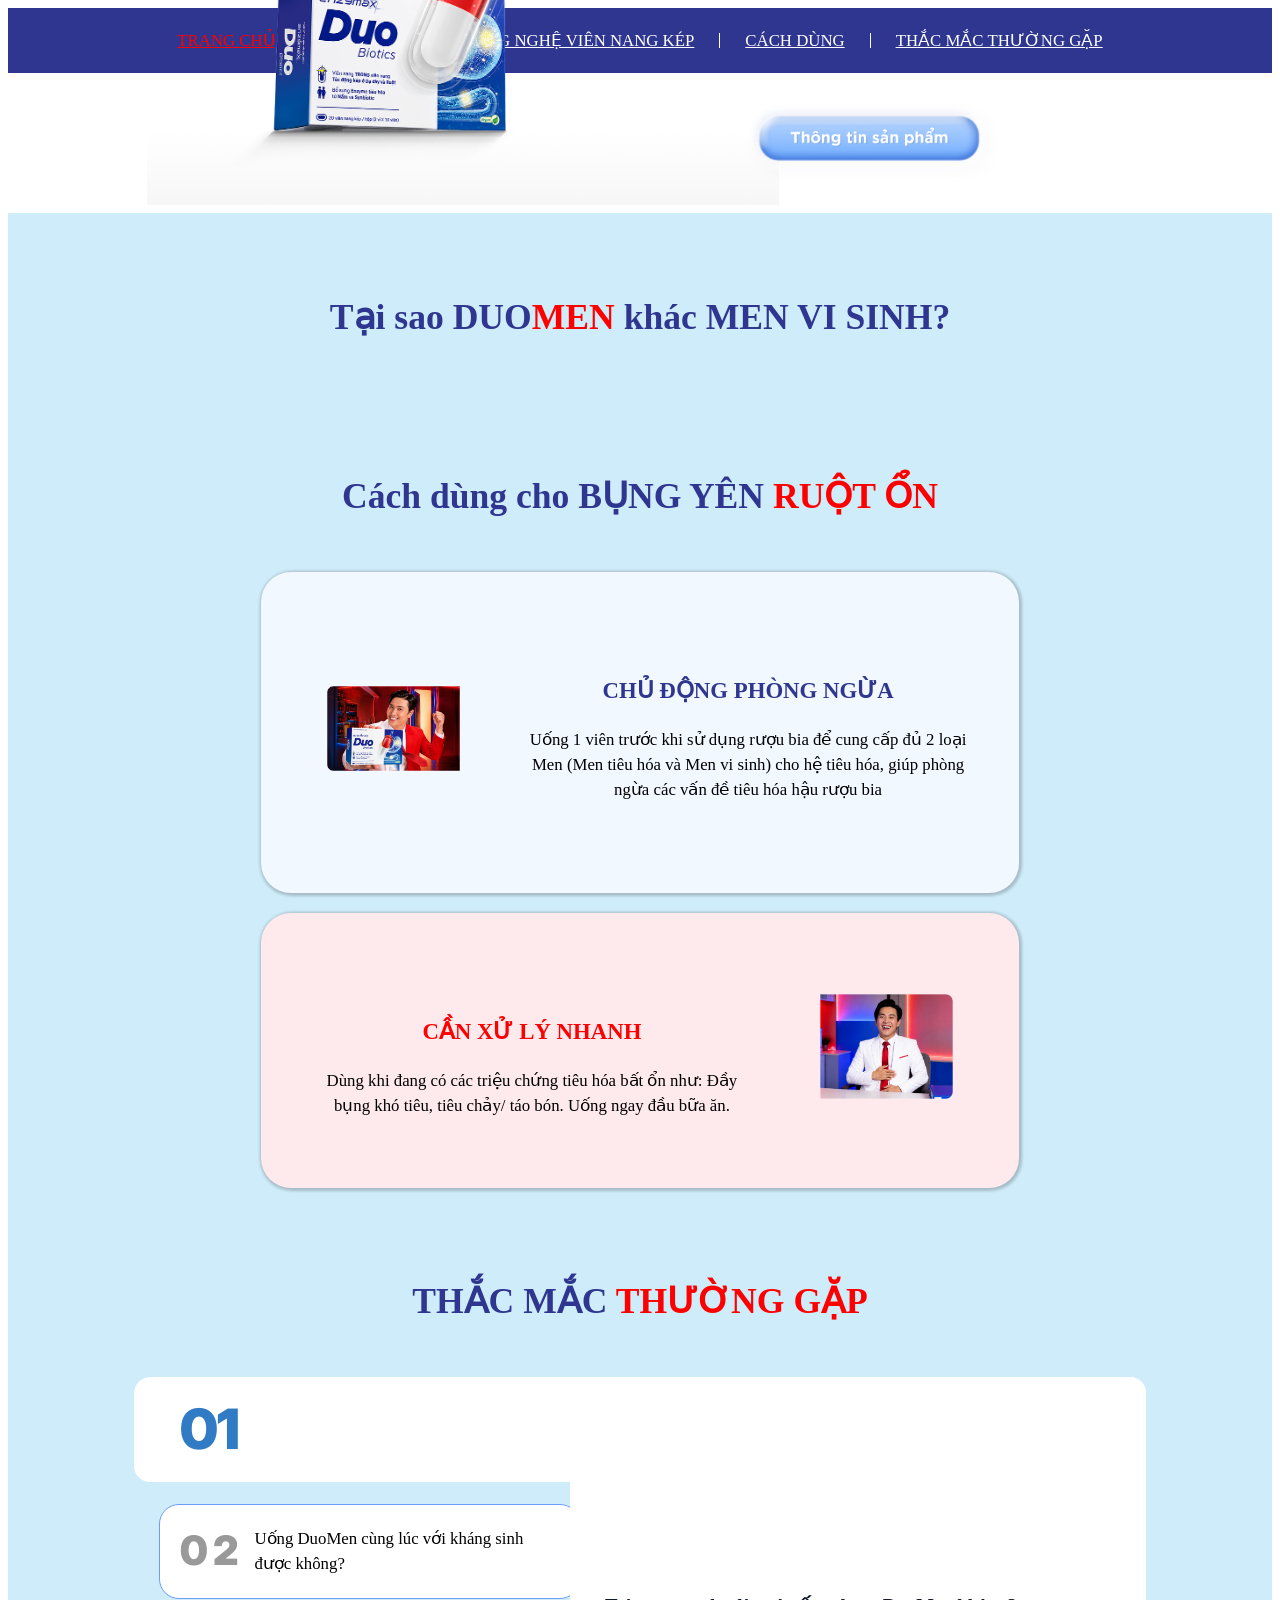
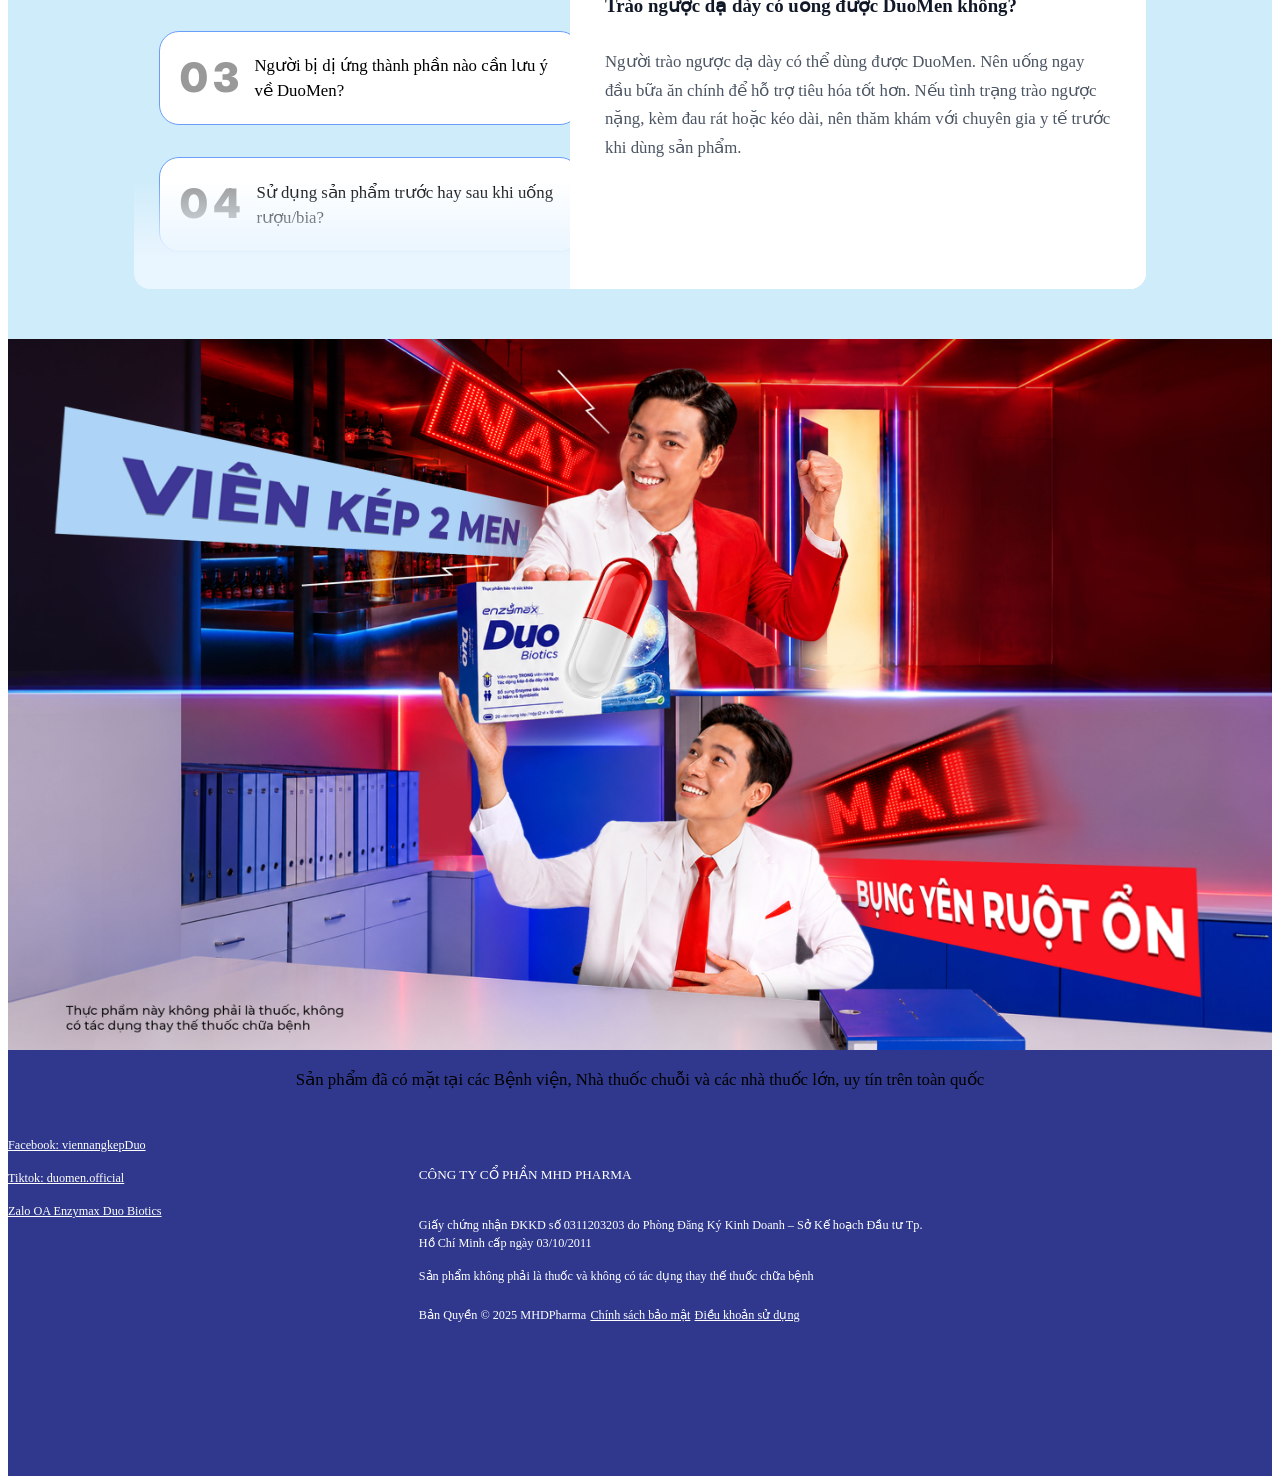
==== commit 72d80173: "update page" ====
--- a/home.html
+++ b/home.html
@@ -24,75 +24,92 @@
     <link rel="preconnect" href="https://fonts.googleapis.com">
     <link rel="preconnect" href="https://fonts.gstatic.com" crossorigin>
     <link href="https://fonts.googleapis.com/css2?family=Inter:ital,opsz,wght@0,14..32,100..900;1,14..32,100..900&display=swap" rel="stylesheet">
-    <link href="css/style.css?v=4" rel="stylesheet" media="screen" >
+    <link href="css/style.css?v=8" rel="stylesheet" media="screen" >
 </head>
 <body>
     <header class="page-header">
-        
+        <div class="main-menu">
+            <div class="logo-mb md-mobile"><img src="./images/logo-mb.png?v=8" alt=""></div>
+            <div class="toggle-menu md-mobile">
+                <span></span>
+                <span></span>
+                <span></span>
+            </div>
+            <ul>
+                <li><a href="#" data-target="section-1" class="nav-link active">TRANG CHỦ</a></li>
+                <li><a href="#" data-target="section-5" class="nav-link">SẢN PHẨM</a></li>
+                <li><a href="#" data-target="section-3" class="nav-link">CÔNG NGHỆ VIÊN NANG KÉP</a></li>
+                <li><a href="#" data-target="section-6" class="nav-link">CÁCH DÙNG</a></li>
+                <li><a href="#" data-target="section-4" class="nav-link">THẮC MẮC THƯỜNG GẶP</a></li>
+            </ul>
+        </div>
     </header>
     <div class="page-main">
         <div class="section-1">
             <div class="banner">
                 <div class="md-card card-back">
-                    <img src="./images/box-1.png?v=4" alt="">
+                    <img src="./images/box-1.png?v=8" alt="" class="md-desktop">
+                    <img src="./images/box-1-mb.png?v=8" alt="" class="md-mobile">
                     <div class="md-ico-1">
-                        <img src="./images/ico-1.png?v=4" alt="" class="ico-1">
-                        <img src="./images/ico-2.png?v=4" alt="" class="ico-2">
-                        <img src="./images/ico-3.png?v=4" alt="" class="ico-3">
-                        <img src="./images/ico-4.png?v=4" alt="" class="ico-4">
-                        <img src="./images/ico-5.png?v=4" alt="" class="ico-5">
+                        <img src="./images/ico-1.png?v=8" alt="" class="ico-1">
+                        <img src="./images/ico-2.png?v=8" alt="" class="ico-2">
+                        <img src="./images/ico-3.png?v=8" alt="" class="ico-3">
+                        <img src="./images/ico-4.png?v=8" alt="" class="ico-4">
+                        <img src="./images/ico-5.png?v=8" alt="" class="ico-5">
                     </div>
                 </div>
                 <div class="md-card card-front">
-                    <img src="./images/box-2.png?v=4" alt="">
+                    <img src="./images/box-2.png?v=8" alt="" class="md-desktop">
+                    <img src="./images/box-2-mb.png?v=8" alt="" class="md-mobile"> 
                     <div class="md-ico-1">
-                        <img src="./images/ico-6.png?v=4" alt="" class="ico-6">
-                        <img src="./images/ico-7.png?v=4" alt="" class="ico-7">
-                        <img src="./images/ico-8.png?v=4" alt="" class="ico-8">
-                        <img src="./images/ico-9.png?v=4" alt="" class="ico-9">
+                        <img src="./images/ico-6.png?v=8" alt="" class="ico-6">
+                        <img src="./images/ico-7.png?v=8" alt="" class="ico-7">
+                        <img src="./images/ico-8.png?v=8" alt="" class="ico-8">
+                        <img src="./images/ico-9.png?v=8" alt="" class="ico-9">
                     </div>
                 </div>
                 
             </div>
-            <div class="ctn-button ctn-button-1 ai-btn" data-target="frame-duoc-pham">
-                <img src="./images/ctn-button-1.png?v=4" alt="">
-            </div>
             
         </div>
-        <div class="content-banner wow fadeInUp" data-wow-delay="0.5s">
-            <img src="./images/banner.jpg?v=4" alt="" class="md-desktop">
-            <img src="./images/banner-mb.jpg?v=4" alt="" class="md-mobile">
-
-        </div>
+        
         <div class="section-5">
-            <img src="./images/bg-banner.jpg?v=4" alt="">
-            <img src="./images/tia-sang.png?v=4" alt="" class="ani-tiasang">
-            <img src="./images/text-3.png?v=4" alt="" class="text-3">
+            <img src="./images/bg-banner.jpg?v=8" alt="" class="md-desktop">
+            <img src="./images/bg-banner-mb.jpg?v=8" alt="" class="md-mobile">
+            <img src="./images/tia-sang.png?v=8" alt="" class="ani-tiasang">
+            <img src="./images/text-3.png?v=8" alt="" class="text-3">
             <div class="bot-content">
-                <img src="./images/hop-thuoc.png?v=4" alt="">
-                <img src="./images/logo-1.png?v=4" alt="" class="sc5-logo-1 wow fadeInRight" data-wow-delay="0.5s">
-                <img src="./images/logo-2.png?v=4" alt="" class="sc5-logo-2 wow fadeInLeft" data-wow-delay="0.5s">
+                <div class="md-hop-thuoc">
+                    <img src="./images/hop-thuoc.png?v=8" alt="" class="hop-thuoc">
+                    <img src="./images/vien-thuoc-4.png?v=8" alt="" class="vien-thuoc">
+                    <a class="ctn-popup" data-fancybox="" data-src="#popup-1" href="javascript:;">
+                        <img src="./images/btn-popup.png?v=8" alt="">
+                    </a>
+                    <div class="md-popup-1 md-popup" id="popup-1">
+                        <img src="./images/img-popup.jpg?v=8" alt="">
+                    </div>
+                </div>
+                
+                <img src="./images/logo-1.png?v=8" alt="" class="sc5-logo-1 wow fadeInRight" data-wow-delay="0.5s">
+                <img src="./images/logo-2.png?v=8" alt="" class="sc5-logo-2 wow fadeInLeft" data-wow-delay="1s">
             </div>
         </div>
         <div class="section-2">
             
-            <div class="img-title wow fadeInUp" data-wow-delay="0.5s">
-                <img src="./images/img-4.png?v=4" alt="">
-            </div>
             <div class="md-content">
                 <div class="sc2-img-6">
-                    <img src="./images/vien-thuoc.png?v=4" alt="">
-                    <img src="./images/text-1.png?v=4" alt="" class="text6-img-1">
-                    <img src="./images/text-2.png?v=4" alt="" class="text6-img-2">
-                </div>
-                <img src="./images/vien-thuoc-2.png?v=4" alt="" class="sc2-img-1">
-                <img src="./images/vien-thuoc-3.png?v=4" alt="" class="sc2-img-5">
-                <img src="./images/bg-duongruot.jpg?v=4" alt="" class="sc2-img-2 md-desktop">
-                <img src="./images/bg-duongruot-mb.jpg?v=4" alt="" class="sc2-img-2 md-mobile">
-                <img src="./images/sc2-img-3.png?v=4" alt="" class="sc2-img-3 md-desktop">
-                <img src="./images/sc2-img-3-mb.png?v=4" alt="" class="sc2-img-3 md-mobile">
-                 <img src="./images/sc2-img-4.png?v=4" alt="" class="sc2-img-4 md-desktop">
-                <img src="./images/sc2-img-4-mb.png?v=4" alt="" class="sc2-img-4 md-mobile">
+                    <img src="./images/vien-thuoc.png?v=8" alt="">
+                    <img src="./images/text-1.png?v=8" alt="" class="text6-img-1">
+                    <img src="./images/text-2.png?v=8" alt="" class="text6-img-2">
+                </div>
+                <img src="./images/vien-thuoc-2.png?v=8" alt="" class="sc2-img-1">
+                <img src="./images/vien-thuoc-3.png?v=8" alt="" class="sc2-img-5">
+                <img src="./images/bg-duongruot.jpg?v=8" alt="" class="sc2-img-2 md-desktop">
+                <img src="./images/bg-duongruot-mb.jpg?v=8" alt="" class="sc2-img-2 md-mobile">
+                <img src="./images/sc2-img-3.png?v=8" alt="" class="sc2-img-3 md-desktop">
+                <img src="./images/sc2-img-3-mb.png?v=8" alt="" class="sc2-img-3 md-mobile">
+                 <img src="./images/sc2-img-4.png?v=8" alt="" class="sc2-img-4 md-desktop">
+                <img src="./images/sc2-img-4-mb.png?v=8" alt="" class="sc2-img-4 md-mobile">
                 <div class="md-col">
                     <div class="btn-sc2-1 show-btn share-btn" id="shareBtn">
                         <span class="text-share">Tiêu hóa chất béo</span>
@@ -158,45 +175,47 @@
                         <h2>Tại sao DUO<span>MEN</span> <span class="md-enter"></span> khác MEN VI SINH?</h2>
                     </div>
                     <div class="md-content wow fadeInUp" data-wow-delay="0.7s">
-                        <img src="./images/img-1.png?v=4" alt="" class="md-desktop">
-                        <img src="./images/img-1-mb.png?v=4" alt="" class="md-mobile">
-                        <div class="ctn-button ai-btn"  data-target="frame-tu-van"><img src="./images/ctn-button-2.png?v=4" alt=""></div>
-                    </div>
-                </div>
+                        <div class="sc3-img-1">
+                            <img src="./images/img-1.png?v=8" alt="" class="md-desktop ">
+                            <img src="./images/img-1-mb.png?v=8" alt="" class="md-mobile">
+                            <div class="shine-sweep"></div>
+                        </div>
+                        
+                    </div>
+                </div>
+                
+            </div>
+        </div>
+        <div class="section-6">
+            <div class="container">
                 <div class="bot-sc-3">
                     <div class="md-title ">
-                        <h2 class="wow fadeInUp" data-wow-delay="0.5s">Cách dùng cho<span class="md-enter"> BỤNG YÊN <span>RUỘT ỔN</span></h2>
+                        <h2 class="wow fadeInUp" data-wow-delay="0.5s">Cách dùng cho <span class="md-enter"> BỤNG YÊN <span>RUỘT ỔN</span></h2>
                     </div>
                     <div class="md-content">
                         <div class="md-col clearfix wow fadeInRight" data-wow-delay="0.5s">
                             <div class="left-col">
-                                <img src="./images/img-2.png?v=4" alt="">
+                                <img src="./images/img-2.png?v=8" alt="">
                             </div>
                             <div class="right-col">
                                 <div class="how-to-use">
                                     <h6>CHỦ ĐỘNG PHÒNG NGỪA</h6>
-                                    <p>Uống 1 viên trước khi sử dụng rượu bia để cung cấp đủ 2 loại men cho hệ tiêu hóa, giúp phòng ngừa các vấn đề tiêu hóa hậu rượu bia</p>
+                                    <p>Uống 1 viên trước khi sử dụng rượu bia để cung cấp đủ 2 loại Men (Men tiêu hóa và Men vi sinh) cho hệ tiêu hóa, giúp phòng ngừa các vấn đề tiêu hóa hậu rượu bia </p>
                                 </div>
-                                <div class="dosage clearfix">
-                                    <img src="./images/ico-10.png?v=4" alt="">
-                                    <p>Có thể dùng từ <span>1 – 2 viên/ ngày</span> tùy theo nhu cầu</p>
-                                </div>
+
 
                             </div>
                         </div>
                         <div class="md-col md-col-2 clearfix wow fadeInLeft" data-wow-delay="0.5s">
                             <div class="left-col">
-                                <img src="./images/img-3.png?v=4" alt="">
+                                <img src="./images/img-3.png?v=8" alt="">
                             </div>
                             <div class="right-col">
                                 <div class="how-to-use">
                                     <h6>CẦN XỬ LÝ NHANH </h6>
                                     <p>Dùng khi đang có các triệu chứng tiêu hóa bất ổn như: Đầy bụng khó tiêu, tiêu chảy/ táo bón. Uống ngay đầu bữa ăn.</p>
                                 </div>
-                                <div class="dosage clearfix">
-                                    <img src="./images/ico-11.png?v=4" alt="">
-                                    <p>Có thể dùng <span>2 viên/ ngày</span> trong 5 ngày đầu, sau đó dùng <span>1 viên/ ngày</span> trong 10 ngày tiếp theo để hệ tiêu hóa phục hồi và ổn định.</p>
-                                </div>
+
                             </div>
                         </div>
                     </div>
@@ -261,7 +280,7 @@
 
 
 
-                        <button class="show-more-btn" id="showMoreBtn"><img src="./images/ico-showmore.png?v=4" alt=""></button>
+                        <button class="show-more-btn" id="showMoreBtn"><img src="./images/ico-showmore.png?v=8" alt=""></button>
 
                     </div>
 
@@ -269,41 +288,56 @@
                         <p class="placeholder-text">Rê chuột vào câu hỏi bên trái để xem câu trả lời nhanh.</p>
                     </div>
                 </div>
-                <div class="ctn-button ai-btn" data-target="frame-tro-ly"><img src="./images/ctn-button-3.png?v=4" alt=""></div>
+               
             </div>
         </div>
         <div class="main-content">
           
           <div id="frame-duoc-pham" class="ai-chat-container">
              <div class="close-all-ai"></div>
+            <iframe src="https://web.e-pharmacy.vn/teleconsult" loading="lazy"></iframe>
+          </div>
+
+          <div id="frame-tu-van" class="ai-chat-container">
+             <div class="close-all-ai"></div>
+            <iframe src="https://web.e-pharmacy.vn/teleconsult?ref=duomen" loading="lazy"></iframe>
+          </div>
+
+          <div id="frame-tro-ly" class="ai-chat-container">
+             <div class="close-all-ai"></div>
             <iframe src="https://web.e-pharmacy.vn/ai-chat?ref=duomen" loading="lazy"></iframe>
           </div>
 
-          <div id="frame-tu-van" class="ai-chat-container">
-             <div class="close-all-ai"></div>
-            <iframe src="https://web.e-pharmacy.vn/teleconsult" loading="lazy"></iframe>
-          </div>
-
-          <div id="frame-tro-ly" class="ai-chat-container">
-             <div class="close-all-ai"></div>
-            <iframe src="https://web.e-pharmacy.vn/start-call" loading="lazy"></iframe>
-          </div>
-
-        </div>
-
+        </div>
+
+    </div>
+    <div class="md-ai-bot">
+        <div class="ctn-button ctn-button-1 ai-btn" data-target="frame-tu-van">
+            <img src="./images/ctn-button-1.png?v=8" alt="" class="md-desktop">
+             <img src="./images/ctn-button-1-mb.png?v=8" alt="" class="md-mobile">
+        </div>
+        
+         <div class="ctn-button ctn-button-3 ai-btn" data-target="frame-duoc-pham">
+            <img src="./images/ctn-button-3.png?v=8" alt="" class="md-desktop">
+            <img src="./images/ctn-button-2-mb.png?v=8" alt="" class="md-mobile">
+        </div>
+        <div class="ctn-button ctn-button-2 ai-btn"  data-target="frame-tro-ly">
+            <img src="./images/ctn-button-2.png?v=8" alt="" class="md-desktop">
+            <img src="./images/ctn-button-3-mb.png?v=8" alt="" class="md-mobile">
+        </div>
     </div>
     <footer class="footer clearfix">
     	<div class="top-footer">
-            <div class="md-title wow fadeInUp" data-wow-delay="0.5s">
-                <div class="container">
-                    <h2>TÌM MUA DUO<span>MEN</span><span class="md-enter"> Ở ĐÂU?</h2>
-                     <p>Sản phẩm đã có mặt tại các Bệnh viện và Nhà thuốc uy tín trên toàn quốc</p>
-                </div>
-            </div>  
-            <div class="container">
-                <img src="./images/images-ft.png?v=4" alt="" class="wow fadeInDown" data-wow-delay="0.5s">
-            </div> 
-        </div>
+            <div class="content-banner wow fadeInUp" data-wow-delay="0.5s">
+                <img src="./images/banner.jpg?v=8" alt="" class="md-desktop">
+                <img src="./images/banner-mb.jpg?v=8" alt="" class="md-mobile">
+            </div>
+            <div class="bg-footer wow fadeInUp" data-wow-delay="0.2s">
+                <img src="./images/bg-footer.jpg?v=8" alt="">
+                <p>Sản phẩm đã có mặt tại các Bệnh viện, Nhà thuốc chuỗi và các nhà thuốc lớn, uy tín trên toàn quốc</p>
+            </div>
+        </div>
+
         <div class="footer-container">
             <div class="container">
                 <div class="footer-content">
@@ -327,7 +361,7 @@
                     </div>
 
                     <div class="footer-column logo-area wow fadeInLeft" data-wow-delay="0.9s">
-                        <a href="#"><img src="./images/logo-footer.png?v=4" alt=""></a>
+                        <a href="#"><img src="./images/logo-footer.png?v=8" alt=""></a>
                     </div>
 
                 </div>
@@ -342,5 +376,5 @@
 <script src="vendor/fancybox/jquery.fancybox.min.js" type="text/javascript" ></script>
 <script src="vendor/semantic/semantic.js" type="text/javascript" ></script>
 <script src="vendor/semantic/semantic.min.js" type="text/javascript" ></script>
-<script src="scripts/main.js?v=4"></script>
+<script src="scripts/main.js?v=8"></script>
 </html>
--- a/css/style.css
+++ b/css/style.css
@@ -84,27 +84,7 @@
     max-width: 1800px !important;
   }
 }
-.md-desktop{
-    display: block;
-}
-.md-mobile{
-    display: none;
-}
-
-@media screen and (max-width: 767px){
-    .md-desktop{
-        display: none;
-    }
-    .md-mobile{
-        display: block;
-    }
-    body{
-        font-size: calc(8px + 1vw);
-    }
-    h1,h2,h3,h4,h5,h6{
-      font-size: calc(15px + 2vw);
-    }
-}
+
 img{
   width: 100%;
 }
@@ -114,7 +94,7 @@
   .ai-chat-container {
     display: none; /* Ẩn toàn bộ mặc định */
     width: 50%;
-    height: 90%;
+    height: 80%;
     border: 1px solid #ccc;
     border-radius: 8px;
     overflow: hidden;
@@ -135,12 +115,12 @@
   }
 /* --- 1. SETUP KHUNG CHỨA (BANNER) --- */
 .banner {
-    display: table;
+    
     margin: 0 auto; /* Hoặc flex/grid tùy layout lớn của bạn, giúp ôm sát kích thước ảnh */
     position: relative;
     width: 80%;
     /* Thiết lập môi trường 3D */
-    perspective: 1000px; 
+    perspective: 1600px; 
     transform-style: preserve-3d;
     
     /* Chạy animation tự động lật */
@@ -306,10 +286,6 @@
   0%{
     transform: scale(0.0);
   }
-  10%{
-    transform: scale(0.0);
-
-  }
   70%{
     transform: scale(1.0);
   }
@@ -321,10 +297,6 @@
   0%{
     transform: scale(0.0);
   }
-  20%{
-    transform: scale(0.0);
-
-  }
   70%{
     transform: scale(1.0);
   }
@@ -336,10 +308,6 @@
   0%{
     transform: scale(0.0);
   }
-  30%{
-    transform: scale(0.0);
-
-  }
   70%{
     transform: scale(1.0);
   }
@@ -351,10 +319,6 @@
   0%{
     transform: scale(0.0);
   }
-  40%{
-    transform: scale(0.0);
-
-  }
   70%{
     transform: scale(1.0);
   }
@@ -381,7 +345,7 @@
   0%, 50%{
     transform: scale(0.0);
   }
-  65%{
+  60%{
     transform: scale(0.0);
 
   }
@@ -396,7 +360,7 @@
   0%, 50%{
     transform: scale(0.0);
   }
-  70%{
+  60%{
     transform: scale(0.0);
 
   }
@@ -411,7 +375,7 @@
   0%, 50%{
     transform: scale(0.0);
   }
-  75%{
+  60%{
     transform: scale(0.0);
 
   }
@@ -424,7 +388,7 @@
 }
 .section-1.active .ctn-button-1{
   
-  animation: ctn-button-1 4s ease-in-out forwards;
+  animation: ctn-button-1 4s ease-in-out forwards, ctn-button-4 1s infinite 3.5s;
 }
 
 @keyframes ctn-button-1{
@@ -440,36 +404,16 @@
     opacity: 1;
     transform: scale(1.0);
   }
-  87%{
-    opacity: 0;
-  }
-  89%{
-    opacity: 1;
-  }
-  91%{
-    opacity: 0;
-  }
-  93%{
-    opacity: 1;
-  }
-  95%{
-    opacity: 0;
-  }
-  97%{
-    opacity: 0;
-  }
-  99%{
-    opacity: 1;
-  }
   100%{
     opacity: 1;
     transform: scale(1.0);
   }
 }
-.section-1 .ctn-button-1 img:hover{
-  transform: scale(1.2) !important;
-  transition-duration: 0.5s;
-}
+@keyframes ctn-button-4{
+  0%, 100% { transform: scale(1.0); }
+    50% { transform: scale(0.9);}
+}
+
 .section-1{
   padding: 50px 0px;
 }
@@ -479,9 +423,10 @@
 }
 .section-5 .ani-tiasang{
   position: absolute;
-    left: 72.5%;
-    top: 12%;
-    width: 10%;
+       position: absolute;
+       left: 68.5%;
+    top: 15%;
+    width: 8%;
  
  transform: scale(0) rotate(0deg); 
 }
@@ -501,7 +446,7 @@
     filter: brightness(2.5) ;
   }
   100% {
-    transform: scale(0) rotate(0deg); /* Trả về kích thước gốc và góc xoay ban đầu */
+    transform: scale(1.0) rotate(0deg); /* Trả về kích thước gốc và góc xoay ban đầu */
     filter: brightness(1) ; /* Trả về độ sáng gốc */
   }
 }
@@ -528,36 +473,92 @@
   animation-delay: 1s;
 }
 .section-5.active .text-3{
-  animation: pop-out 1s ease-in-out forwards;
+  animation: pop-out 1s ease-in-out forwards, pop-out-2 5s infinite 1s;
+}
+@keyframes pop-out-2{
+  0%,6%,12%,18%,24%{
+    opacity: 1;
+  }
+  3%,9%,15%,21%{
+    opacity: 0;
+  }
+  100%{
+    opacity: 1;
+  }
 }
 .section-5 .bot-content{
-  position: absolute;
-  left: 0;
-  bottom: 0;
-  width: 100%;
+  display: flex;
+  padding: 20px 10%;
+  align-items: center;
+}
+.section-5 .bot-content .md-hop-thuoc{
+      position: absolute;
+    left: 11%;
+    bottom: 3%;
+    width: 50%;
+}
+.section-5 .bot-content .md-hop-thuoc .vien-thuoc{
+  position: absolute;
+  right: 0%;
+    top: 0%;
+    width: 50%;
+    animation: pop-out-vienthuoc 1s infinite;
+}
+.section-5 .bot-content .md-hop-thuoc .ctn-popup{
+  position: absolute;
+      left: 95%;
+    bottom: 7%;
+    width: 40%;
+    animation: ctn-button-5 1s infinite;
+}
+.fancybox-content{
+  padding: 0;
+  width: 30%;
+}
+.section-5 .bot-content .md-hop-thuoc .md-popup{
+  display: none;
+}
+@keyframes pop-out-vienthuoc{
+  0%,100%{
+    transform: scale(1.0);
+  }
+  50%{
+    transform: scale(1.1);
+  }
 }
 .section-5 .bot-content .sc5-logo-1{
-  position: absolute;
-       left: 19%;
-    bottom: 7%;
-    width: 30%;
+  width: 50%;
+  padding: 0 5%;
 }
 .section-5 .bot-content .sc5-logo-2{
-  position: absolute;
-  left: 50%;
-  bottom: 7%;
-  width: 30%;
+ padding: 0 5%;
+  width: 50%;
 }
 @media screen and (max-width: 767px){
+  .md-ai-bot{
+    width: 10%;
+  }
+  .ai-chat-container{
+    width: 90%;
+    height: 60%;
+  }
+  .section-5 .bot-content .md-hop-thuoc .ctn-popup{
+    left: 31%;
+    top: 88%;
+    width: 50%;
+  }
+  .fancybox-content{
+    width: 90%;
+  }
+  .section-5 .bot-content{
+    padding: 50px 5%;
+    gap: 10px;
+  }
+  .section-5 .bot-content .sc5-logo-1{
+    padding: 0;
+  }
   .section-5 .bot-content .sc5-logo-2{
-        left: 53%;
-    bottom: 5%;
-    width: 40%;
-  }
-  .section-5 .bot-content .sc5-logo-1{
-        left: 10%;
-    bottom: 5%;
-    width: 40%;
+    padding: 0;
   }
 }
 .section-2{
@@ -571,9 +572,9 @@
 }
 .section-2 .sc2-img-6{
   position: absolute;
-  left: 27%;
-    top: 27%;
-    width: 20%;
+  left: 44%;
+    top: 10%;
+    width: 22%;
     transform: scale(0.0);
 }
 .section-2 .sc2-img-6 .text6-img-1{
@@ -591,7 +592,7 @@
     transform: scale(0.0);
 }
 .section-2.active .sc2-img-6{
-  animation: sc6-img-1 2s ease-in-out forwards;
+  animation: sc6-img-1 2s ease-in-out forwards, sc6-pop-out 1s forwards 5s;
 }
 .section-2.active .sc2-img-6 .text6-img-1{
   animation: text6-img-1 1s ease-in-out forwards;
@@ -614,18 +615,27 @@
     transform: scale(0.0) rotate(0deg);
   }
   50%{
-    transform: scale(1.0) rotate(180deg);
+    transform: scale(1.0) rotate(0deg);
   }
   100%{
     transform: scale(1.0) rotate(0deg);
   }
 }
+/*@keyframes sc6-pop-out{
+  0%{
+    opacity: 1;
+  }
+  100%{
+    opacity: 0;
+  }
+}*/
 .section-2 .sc2-img-1{
   position: absolute;
-  left: 27%;
-    top: 27%;
-    width: 20%;
+  left: 44%;
+    top: 10%;
+    width: 22%;
     position: absolute;
+    opacity: 0;
     /* --- ĐÂY LÀ ĐOẠN QUAN TRỌNG NHẤT --- */
     /* Dán CHUỖI MÃ PATH MỚI bạn lấy được vào đây */
   /*  animation: moveAlongPath 4s ease-in-out forwards;*/
@@ -634,21 +644,21 @@
 @keyframes moveAlongPath {
     /* 1. Vị trí xuất phát ở đầu thực quản (Top: 15%, Left: 35%) */
     0% {
-        left: 27%;
-      top: 27%;
-        opacity: 1;
-        width: 14%;
+       left: 44%;
+    top: 10%;
+    width: 22%;
+    opacity: 1;
     }
     15%{
-      top: 35%;
-        left: 27%;
-        width: 6%;
+      top: 20%;
+        left: 40%;
+        width: 15%;
         transform: rotate(-28deg);
     }
     /* 2. Chạy dọc xuống giữa ống thực quản */
     50% {
         top: 50%;
-        left: 27%;
+        left: 23%;
         width: 5%;
         transform: rotate(-28deg);
     }
@@ -714,8 +724,7 @@
     
            
     transform: scale(0.0);
-    animation: btn-sc2-1 0.5s ease-in-out forwards;
-    animation-delay: 4.5s;
+
 }
 
 @keyframes btn-sc2-1{
@@ -849,8 +858,7 @@
     top: 62.5%;
     width: 13%;
     transform: scale(0.0);
-    animation: btn-sc2-1 0.5s ease-in-out forwards;
-    animation-delay: 4.7s;
+
 }
 .section-2 .btn-sc2-3{
   position: absolute;
@@ -858,8 +866,7 @@
     top: 65.5%;
     width: 13%;
     transform: scale(0.0);
-    animation: btn-sc2-1 0.5s ease-in-out forwards;
-    animation-delay: 4.9s;
+
 }
 .section-2 .btn-sc2-4{
   position: absolute;
@@ -867,8 +874,7 @@
     top: 78.5%;
     width: 13%;
     transform: scale(0.0);
-    animation: btn-sc2-1 0.5s ease-in-out forwards;
-    animation-delay: 6.5s;
+
 }
 .section-2 .btn-sc2-5{
   position: absolute;
@@ -876,24 +882,41 @@
     top: 78.5%;
     width: 13%;
     transform: scale(0.0);
-    animation: btn-sc2-1 0.5s ease-in-out forwards;
-    animation-delay: 6.7s;
+
 }
 /* --- 1. VIÊN THUỐC --- */
-.section-2 .sc2-img-1 {
+/*.section-2 .sc2-img-1 {
     position: absolute;
     left: 25%;
     top: 25%;
     width: 28%;
     opacity: 0;
-}
+}*/
 /* Chỉ chạy khi .section-2 có class .active */
 .section-2.active .sc2-img-1 {
 
-    animation: moveAlongPath 4s ease-in-out forwards;
-     animation-delay: 5s;
-}
-
+    animation: moveAlongPath 4s ease-in-out 5s forwards, AlongPath-pop-in 2s ease-in-out forwards 0.5s;
+}
+@keyframes AlongPath-pop-in{
+  0%{
+    opacity: 0;
+  }
+  50%{
+    
+    opacity: 1;
+    transform: scale(1.0);
+  }
+  60%,80%{
+    transform: scale(1.2);
+  }
+  70%,90%{
+    transform: scale(1.0);
+  }
+  100%{
+    
+    opacity: 1;
+  }
+}
 
 
 /* --- 2. POPUP THÔNG TIN (Dùng chung 1 Animation) --- */
@@ -904,9 +927,15 @@
     clip-path: polygon(0 100%, 0 100%, 0 100%, 0 100%);
 }
 
-.section-2.active .sc2-img-3 { width: 40%; left: 42%; top: 55%; animation: sc2-reveal 0.5s ease-in-out forwards; animation-delay: 9s; }
-.section-2.active .sc2-img-5 { width: 7%; left: 32%; top: 76.5%; animation: sc2-reveal 0.5s ease-in-out forwards; animation-delay: 10.5s; }
-.section-2.active .sc2-img-4 { width: 40%; left: 39%; top: 72%; animation: sc2-reveal 0.5s ease-in-out forwards; animation-delay: 11s; }
+.section-2.active .sc2-img-3 { width: 40%;
+    left: 46%;
+    top: 53%; animation: sc2-reveal 0.5s ease-in-out forwards; animation-delay: 9s; }
+.section-2.active .sc2-img-5 {     width: 10%;
+    left: 33%;
+    top: 80.5%; animation: sc2-reveal 0.5s ease-in-out forwards; animation-delay: 10.5s; }
+.section-2.active .sc2-img-4 {width: 47%;
+    left: 40%;
+    top: 71%; animation: sc2-reveal 0.5s ease-in-out forwards; animation-delay: 11s; }
 
 @keyframes sc2-reveal {
     0% { clip-path: polygon(0 100%, 0 100%, 0 100%, 0 100%); }
@@ -920,15 +949,41 @@
     transform: scale(0.0);
 }
 
-.section-2.active .btn-sc2-1 { left: 50%; top: 62.5%; animation: sc2-scale 0.5s ease-in-out forwards; animation-delay: 9.5s; }
-.section-2.active .btn-sc2-2 { left: 69%; top: 62.5%; animation: sc2-scale 0.5s ease-in-out forwards; animation-delay: 9.7s; }
-.section-2.active .btn-sc2-3 { left: 59%; top: 66%; animation: sc2-scale 0.5s ease-in-out forwards; animation-delay: 9.9s; }
-.section-2.active .btn-sc2-4 { left: 49%; top: 78.5%; animation: sc2-scale 0.5s ease-in-out forwards; animation-delay: 11.5s; }
-.section-2.active .btn-sc2-5 { left: 66%; top: 78.5%; animation: sc2-scale 0.5s ease-in-out forwards; animation-delay: 11.7s; }
-
-@keyframes sc2-scale {
-    0% { transform: scale(0.0); }
-    100% { transform: scale(1.0); }
+.section-2.active .btn-sc2-1 { left: 54%; top: 62%; animation: sc2-scale-1 0.7s ease-in-out 9.5s forwards, sc2-tranform 1s infinite 12.5s; }
+.section-2.active .btn-sc2-2 { left: 73%; top: 62%; animation: sc2-scale-2 0.7s ease-in-out 9.7s forwards, sc2-tranform 1s infinite 12.5s; }
+.section-2.active .btn-sc2-3 { left: 63%; top: 66%; animation: sc2-scale-3 0.7s ease-in-out 9.9s forwards, sc2-tranform 1s infinite 12.5s; }
+.section-2.active .btn-sc2-4 {     left: 54%;
+    top: 79.5%; animation: sc2-scale-4 0.7s ease-in-out 11.5s forwards, sc2-tranform 1s infinite 12.5s;  }
+.section-2.active .btn-sc2-5 { left: 71%;
+    top: 79.5%;  animation: sc2-scale-5 0.7s ease-in-out 11.7s forwards, sc2-tranform 1s infinite 12.5s;  }
+
+@keyframes sc2-scale-1 {
+    0% { transform: scale(0.0); top: 56%; }
+    100% { transform: scale(1.0); top: 62%; }
+}
+@keyframes sc2-scale-2 {
+    0% { transform: scale(0.0); top: 56%; }
+    100% { transform: scale(1.0); top: 62%; }
+}
+@keyframes sc2-scale-3 {
+    0% { transform: scale(0.0); top: 56%; }
+    100% { transform: scale(1.0); top: 66%; }
+}
+@keyframes sc2-scale-4 {
+    0% { transform: scale(0.0); top: 73.5%; }
+    100% { transform: scale(1.0); top: 79.5%; }
+}
+@keyframes sc2-scale-5 {
+    0% { transform: scale(0.0); top: 73.5%; }
+    100% { transform: scale(1.0); top: 79.5%; }
+}
+@keyframes sc2-tranform{
+  0%,100%{
+    transform: scale(1.0);
+  }
+  50%{
+    transform: scale(0.9);
+  }
 }
 .section-2 .btn-sc2-6{
   position: absolute;
@@ -986,6 +1041,15 @@
 
 @media screen and (max-width: 767px){
   .share-btn{
+    padding: 15px 10px;
+  }
+  .section-5 .bot-content .md-hop-thuoc{
+        position: absolute;
+    left: 7%;
+    bottom: 11%;
+    width: 80%;
+  }
+  .share-btn{
     font-size: calc(5px + 0.8vw);
   }
   .share-btn .social-icons{
@@ -995,26 +1059,28 @@
     font-size: calc(6px + 0.6vw) !important;
   }
   .share-btn-2{
-    padding: 20px 5px;
+    padding: 15px 5px;
   }
   .section-2 .sc2-img-6{
-    left: 37%;
-    top: 26%;
-    width: 40%;
+            left: 27%;
+        top: 8%;
+        width: 50%;
   }
   .section-2 .sc2-img-1{
-        left: 37%;
-    top: 26%;
-    width: 40%;
+       left: 27%;
+        top: 8%;
+        width: 50%;
+       
 
   }
   @keyframes moveAlongPath {
     /* 1. Vị trí xuất phát ở đầu thực quản (Top: 15%, Left: 35%) */
     0% {
-       left: 37%;
-    top: 26%;
-    width: 40%;
+       left: 23%;
+        top: 5%;
+        width: 60%;
     opacity: 1;
+
     }
     15%{
       top: 35%;
@@ -1042,24 +1108,36 @@
     
     /* 5. Chạy hẳn sang khúc ruột non bên trái và ẩn đi */
     100% {
-        left: 55%;
-            top: 58%;
-            width: 28%;
-            opacity: 1;
+            left: 55%;
+    top: 56%;
+    width: 23%;
+    opacity: 1;
+    transform: rotate(0deg);
     }
 
   }
   .section-2.active .sc2-img-3{
-              width: 60%;
-        left: 26%;
-        top: 44%;
+       width: 60%;
+        left: 13%;
+        top: 41.5%;
   }
   .section-2 [class^="btn-sc2-"]{
     width: 30%;
   }
   .section-2.active .btn-sc2-1{
-    left: 24%;
-    top: 51%;
+    left: 13%;
+    top: 48%;
+    animation: sc2-scale-1 0.7s ease-in-out 9.5s forwards, sc2-tranform 1s infinite 12.5s;;
+  }
+  @keyframes sc2-scale-1{
+    0% {
+        transform: scale(0.0);
+        top: 44%;
+    }
+    100% {
+        transform: scale(1.0);
+        top: 48%;
+    }
   }
   .section-2 .btn-sc2-6{
     position: absolute;
@@ -1068,42 +1146,86 @@
     width: 30%;
   }
   .section-2.active .btn-sc2-2{
-    left: 24%;
-    top: 59.5%;
+    left: 13%;
+    top: 51%;
+    animation: sc2-scale-2 0.7s ease-in-out 9.7s forwards, sc2-tranform 1s infinite 12.5s;;
+  }
+  @keyframes sc2-scale-2{
+    0% {
+        transform: scale(0.0);
+        top: 44%;
+    }
+    100% {
+        transform: scale(1.0);
+        top: 52%;
+    }
   }
   .section-2 .btn-sc2-7{
     left: 24%;
     top: 62.5%;
   }
   .section-2.active .btn-sc2-3{
-        left: 70%;
-    top: 64%;
+        left: 13%;
+        top: 54%;
+    animation: sc2-scale-3 0.7s ease-in-out 9.9s forwards, sc2-tranform 1s infinite 12.5s;;
+  }
+  @keyframes sc2-scale-3{
+    0% {
+        transform: scale(0.0);
+        top: 44%;
+    }
+    100% {
+        transform: scale(1.0);
+        top: 56%;
+    }
   }
   .section-2 .btn-sc2-8{
         left: 68%;
     top: 67%;
   }
   .section-2.active .sc2-img-5{
-    width: 15%;
-    left: 50%;
-    top: 74.5%;
+            width: 17%;
+        left: 50%;
+        top: 73.5%;
   }
   .section-2.active .sc2-img-4{
-             width: 60%;
-        left: 32%;
-        top: 77%;
+      width: 60%;
+        left: 19%;
+        top: 75.3%;
   }
   .section-2.active .btn-sc2-4{
-    left: 29%;
+    left: 19%;
     top: 86.5%;
+        animation: sc2-scale-4 0.7s ease-in-out 11.5s forwards, sc2-tranform 1s infinite 12.5s;;
+  }
+  @keyframes sc2-scale-4{
+    0% {
+        transform: scale(0.0);
+        top: 79.5%;
+    }
+    100% {
+        transform: scale(1.0);
+        top: 85.5%;
+    }
   }
   .section-2 .btn-sc2-9{
     left: 26%;
     top: 89%;
   }
   .section-2.active .btn-sc2-5{
-    left: 60%;
+    left: 50%;
     top: 86.5%;
+    animation: sc2-scale-5 0.7s ease-in-out 11.7s forwards, sc2-tranform 1s infinite 12.5s;;
+  }
+  @keyframes sc2-scale-5{
+    0% {
+        transform: scale(0.0);
+        top: 79.5%;
+    }
+    100% {
+        transform: scale(1.0);
+        top: 85.5%;
+    }
   }
   .section-2 .btn-sc2-10{
     left: 62%;
@@ -1111,71 +1233,122 @@
   }
 }
 .section-3{
-  background: linear-gradient(to bottom, transparent 0%, #faeaec 10%, transparent 60%);
-  padding: 50px 0px;
+  background: #cfecfa;
+  padding: 50px 0px 0px;
 }
 
 .section-3 .top-sc-3 .md-content a img:hover{
   transform: scale(1.1);
   transition-duration: 0.5s;
 }
-.section-3 .bot-sc-3 .md-col{
+.section-3 .top-sc-3 .md-content .sc3-img-1{
+  position: relative;
+}
+.section-3.active .top-sc-3 .md-content .shine-sweep {
+   content: "";
+            position: absolute;
+            top: 0%;
+            left: -150%; /* Bắt đầu hoàn toàn bên trái, ngoài khung */
+            width: 100%;
+            height: 100%;
+            
+            /* Tạo dải sáng màu trắng mờ */
+            background: linear-gradient(
+                to right, 
+                rgba(255, 255, 255, 0.02) 0%,
+                rgba(255, 255, 255, 0.05) 30%, /* Độ sáng nhẹ ban đầu */
+                rgba(255, 255, 255, 0.3) 50%, /* Phần sáng nhất ở giữa */
+                rgba(255, 255, 255, 0.05) 70%, /* Giảm độ sáng */
+                rgba(255, 255, 255, 0.02) 100%
+            );
+            
+            /* Xoay chéo dải sáng */
+            transform: skewX(-25deg);
+            
+            /* Định nghĩa animation */
+            animation: shine-sweep 3s  linear; /* Chạy vô hạn */
+            animation-delay: 2s;
+            z-index: 1; /* Nằm trên hình ảnh */
+}
+@keyframes shine-sweep {
+            0% {
+                left: -150%; /* Bắt đầu bên trái */
+            }
+            30% {
+                left: 150%; /* Chạy nhanh sang phải */
+            }
+            100% {
+                left: 150%; /* Giữ nguyên bên phải (tạo khoảng nghỉ) */
+            }
+        }
+.section-6 .bot-sc-3 .md-content{
+  padding: 0px 20%;
+}
+.section-6 .bot-sc-3 .md-col{
   display: flex;
   align-items: center;
   background: #f1f8ff;
   border-radius: 30px;
-}
-.section-3 .bot-sc-3 .md-col-2{
+  padding: 50px 0px;
+   box-shadow: 1px 1px 3px 2px rgb(0 0 0 / 20%);
+}
+.section-6 .bot-sc-3 .md-col-2{
   background: #feeaed;
   margin-top: 20px;
 }
-.section-3 .bot-sc-3 .md-col .left-col{
-  flex: 1;
-}
-.section-3 .bot-sc-3 .md-col .right-col{
-  flex: 1;
-}
-.section-3 .bot-sc-3 .md-col-2 .right-col{
+.section-6 .bot-sc-3 .md-col .left-col{
+   text-align: center;
+   width: 35%;
+}
+.section-6 .bot-sc-3 .md-col .left-col img{
+  width: 50%;
+ 
+}
+.section-6 .bot-sc-3 .md-col .right-col{
+  width: 65%;
+}
+.section-6 .bot-sc-3 .md-col-2 .right-col{
   order: -1;
 }
 
-.section-3 .bot-sc-3 .md-col .right-col .how-to-use{
-  margin: 0px 10%;
+.section-6 .bot-sc-3 .md-col .right-col .how-to-use{
+  margin: 0px 10% 0 0;
   text-align: center;
   margin-bottom: 20px;
   padding-bottom: 20px;
-  border-bottom: dashed 2px #2E3690;
 }
 .section-3 h6{
   font-size: calc(6px + 2vw);
   margin-bottom: 20px;
 }
-.section-3 .bot-sc-3 .md-col h6{
+.section-6 .bot-sc-3 .md-col h6{
   color: #2E3690;
-}
-.section-3 .bot-sc-3 .md-col-2 h6{
+  font-size: calc(10px + 1vw);
+  margin-bottom: 20px;
+}
+.section-6 .bot-sc-3 .md-col-2 h6{
   color: #FF0000;
 }
-.section-3 .bot-sc-3 .md-col-2 .right-col .how-to-use{
-  border-bottom: dashed 2px #FF0000;
-}
-.section-3 .bot-sc-3 .md-col .right-col .dosage span{
+.section-6 .bot-sc-3 .md-col-2 .right-col .how-to-use{
+  margin: 0 0 0 10%;
+}
+.section-6 .bot-sc-3 .md-col .right-col .dosage span{
   color: #2E3690;
   font-weight: 700;
 }
-.section-3 .bot-sc-3 .md-col-2 .right-col .dosage span{
+.section-6 .bot-sc-3 .md-col-2 .right-col .dosage span{
   color: #FF0000;
   font-weight: 700;
 }
 
-.section-3 .bot-sc-3 .md-col .right-col .dosage{
+.section-6 .bot-sc-3 .md-col .right-col .dosage{
   padding: 0px 10%;
 }
-.section-3 .bot-sc-3 .md-col .right-col .dosage img{
+.section-6 .bot-sc-3 .md-col .right-col .dosage img{
   width: 10%;
   float: left;
 }
-.section-3 .bot-sc-3 .md-col .right-col .dosage p{
+.section-6 .bot-sc-3 .md-col .right-col .dosage p{
   float: right;
   width: 85%;
 }
@@ -1183,12 +1356,16 @@
 .section-3 p{
   font-weight: 400;
 }
+.section-6{
+      background: #cfecfa;
+      padding: 50px 0px 10px;
+}
 
 @media screen and (max-width: 767px){
-  .section-3 .bot-sc-3 .md-col{
+  .section-6 .bot-sc-3 .md-col{
     display: block;
   }
-  .section-3 .bot-sc-3 .md-col .right-col{
+  .section-6 .bot-sc-3 .md-col .right-col{
     padding: 20px 0px 40px;
   }
   .section-3 h6{
@@ -1197,11 +1374,11 @@
 }
 
 .md-anq{
-  background: #ebf5fe;
+  background: #cfecfa;
   padding: 50px 0px;
 }
 .md-title{
-  margin-bottom: 30px;
+  margin-bottom: 50px;
   text-align: center;
 }
 .md-title h2{
@@ -1397,14 +1574,18 @@
   outline: none;
 }
 .ctn-button{
-  width: 30%;
-  display: table;
-  margin: 30px auto 0 auto;
   cursor: pointer;
 }
-.ctn-button:hover{
-  transform: scale(1.1);
-  transition-duration: 0.5s;
+.ctn-button-1, .ctn-button-2, .ctn-button-3{
+  animation: ctn-button-5 1s infinite;
+}
+@keyframes ctn-button-5{
+  0%,100%{
+    transform: scale(1.0);
+  }
+  50%{
+    transform: scale(0.9);
+  }
 }
 
 @media (max-width: 768px) {
@@ -1427,10 +1608,7 @@
   .faq-questions-side{
     gap: 0px;
   }
-  .ctn-button{
-    width: 40%;
-    margin-top: 10px;
-  }
+  
   .section-3 .ctn-button{
     width: 47%;
   }
@@ -1438,7 +1616,9 @@
     font-size: calc(20px + 2vw);
   }
 }
-
+.md-title h2 span.md-enter{
+  color: currentColor;
+}
 
 @media screen and (max-width: 767px){
   .md-title h2 span.md-enter{
@@ -1446,15 +1626,17 @@
     color: currentColor;
   }
 }
-/*footer */  
-.top-footer{
-  padding-top: 50px;
-  background: url(../images/bg-footer.jpg) no-repeat;
-  background-size: 100% 100%;
-} 
-.top-footer img{
-  width: 60%;
-} 
+.top-footer .bg-footer{
+  position: relative;
+}
+.top-footer p{
+  position: absolute;
+  left: 50%;
+  top: 50%;
+  transform: translate(-50%,-50%);
+  text-align: center;
+  width: 80%;
+}
 .top-footer .md-title{
   margin-bottom: 50px;
 }
@@ -1512,9 +1694,6 @@
   .top-footer img{
     width: 100%;
   }
-  .top-footer{
-    padding: 50px 10% 0px;
-  }
   .footer-content{
     display: block;
   }
@@ -1581,4 +1760,202 @@
     font-size: calc(4px + 0.5vw) !important;
   }
    
+}
+
+.main-menu{
+ 
+ 
+}
+.main-menu ul{
+   background: #2E3690;
+  display: flex;
+  width: 100%;
+  justify-content: center;  /* Căn giữa toàn bộ menu theo chiều ngang */
+  align-items: center;
+   padding: 20px 0px;
+
+}
+.main-menu ul li{
+  display: flex;
+  align-items: center;
+}
+.main-menu ul li a{
+  padding: 0 25px;
+  color: #FFF;
+}
+.main-menu ul li a.active{
+  color: #FF0000;
+}
+.main-menu ul li:not(:last-child)::after {
+  content: "";
+  display: inline-block;
+  width: 1px;               /* Độ dày của vạch dọc */
+  height: 15px;             /* Chiều cao của vạch dọc */
+  background-color: rgba(255, 255, 255); /* Màu trắng mờ cho vạch ngăn cách */
+}
+.main-menu.active{
+  position: fixed;
+  left: 0;
+  top: 0;
+  width: 100%;
+  z-index: 9999;
+}
+.md-ai-bot{
+  position: fixed;
+  right: 0;
+  bottom: 0;
+  width: 12%;
+  z-index: 9999;
+}
+@media screen and (max-width: 767px){
+  .main-menu{
+    position: relative;
+    background: #FFF;
+    padding: 10px 0px;
+    
+  }
+  .main-menu.active{
+    border-bottom: 1px solid #2E3690;
+  }
+  .main-menu ul{
+    display: block;
+    height: 100vh;
+    position: absolute;
+    left: -100%;
+    top: 100%;
+    width: 100%;
+    z-index: 9999;
+    padding: 30px 0px;
+  }
+  .main-menu ul.active{
+    left: 0%;
+    transition-duration: 0.5s;
+  }
+  .main-menu ul li:not(:last-child)::after{
+    display: none;
+  }
+  .main-menu ul li{
+    margin-bottom: 30px;
+  }
+  .logo-mb{
+    width: 15%;
+    display: table;
+    margin: 0 auto;
+  }
+  .toggle-menu{
+    position: absolute;
+    right: 10px;
+    top: 50%;
+    transform: translateY(-50%);
+    cursor: pointer;
+  }
+  .toggle-menu span{
+    background: #2E3690;
+    width: 30px;
+    height: 4px;
+    margin-bottom: 5px;
+    display: block;
+  }
+  .section-5 .text-3{
+    left: 14%;
+    top: 2%;
+    width: 75%;
+  }
+  .section-5 .ani-tiasang{
+    left: 72.5%;
+    top: 26%;
+    width: 13%;
+  }
+  .section-6 .bot-sc-3 .md-col .left-col{
+    text-align: center;
+    margin: 0 auto;
+    width: 40%;
+  }
+  .section-6 .bot-sc-3 .md-col .right-col{
+    text-align: center;
+    margin: 0 auto;
+    width: 80%;
+  }
+  .section-6 .bot-sc-3 .md-col .right-col .how-to-use{
+    margin: 0px;
+  }
+  .section-6 .bot-sc-3 .md-content{
+    padding: 0px;
+  }
+  .section-6 .bot-sc-3 .md-col h6{
+    font-size: calc(15px + 1vw);
+  }
+  .section-1 .banner{
+    margin: 0px;
+    width: 100%;
+  }
+  .banner .md-ico-1 .ico-2{
+    left: 65.5%;
+    top: 0%;
+    width: 21.5%;
+  }
+  .banner .md-ico-1 .ico-1{
+    left: 23%;
+    top: 23%;
+    width: 13.7%;
+  }
+  .banner .md-ico-1 .ico-3{
+    left: 72%;
+    top: 24%;
+    width: 12%;
+  }
+  .banner .md-ico-1 .ico-5{
+        left: 14%;
+    top: 46%;
+    width: 8.5%;
+  }
+  .banner .md-ico-1 .ico-4{
+    left: 79%;
+        top: 56%;
+        width: 18%;
+  }
+  .banner .md-ico-1 .ico-6{
+    left: 67.5%;
+        top: 4%;
+        width: 22%;
+  }
+  .banner .md-ico-1 .ico-9{
+    left: 26%;
+    top: 46%;
+    width: 7.5%;
+  }
+  .banner .md-ico-1 .ico-7{
+    left: 78%;
+    top: 39%;
+    width: 10.5%;
+  }
+  .banner .md-ico-1 .ico-8{
+    left: 66%;
+        top: 47%;
+        width: 10%;
+  }
+}
+
+
+
+.md-desktop{
+    display: block !important;
+}
+.md-mobile{
+    display: none !important;
+}
+
+@media screen and (max-width: 767px){
+    .md-desktop{
+        display: none !important;
+    }
+    .md-mobile{
+        display: block !important;
+    }
+    body{
+        font-size: calc(8px + 1vw);
+    }
+    h1,h2,h3,h4,h5,h6{
+      font-size: calc(15px + 2vw);
+    }
 }
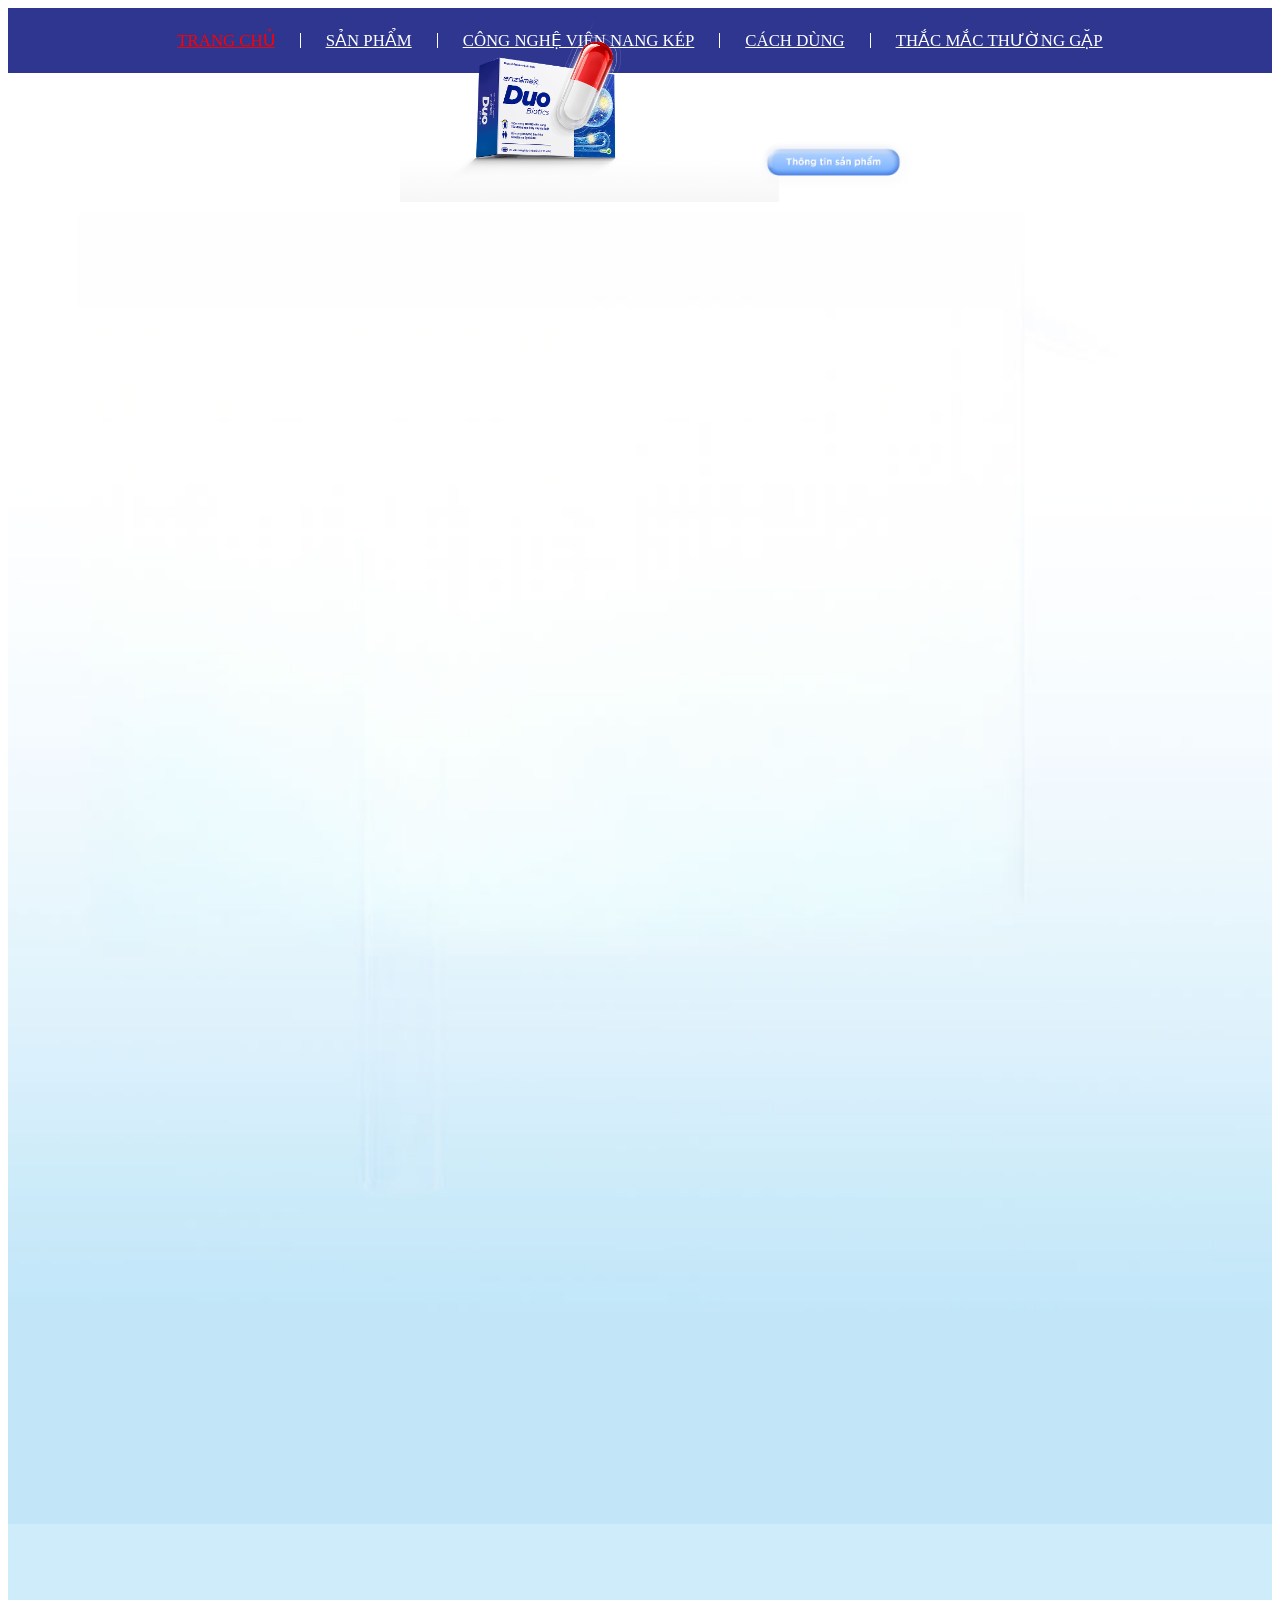
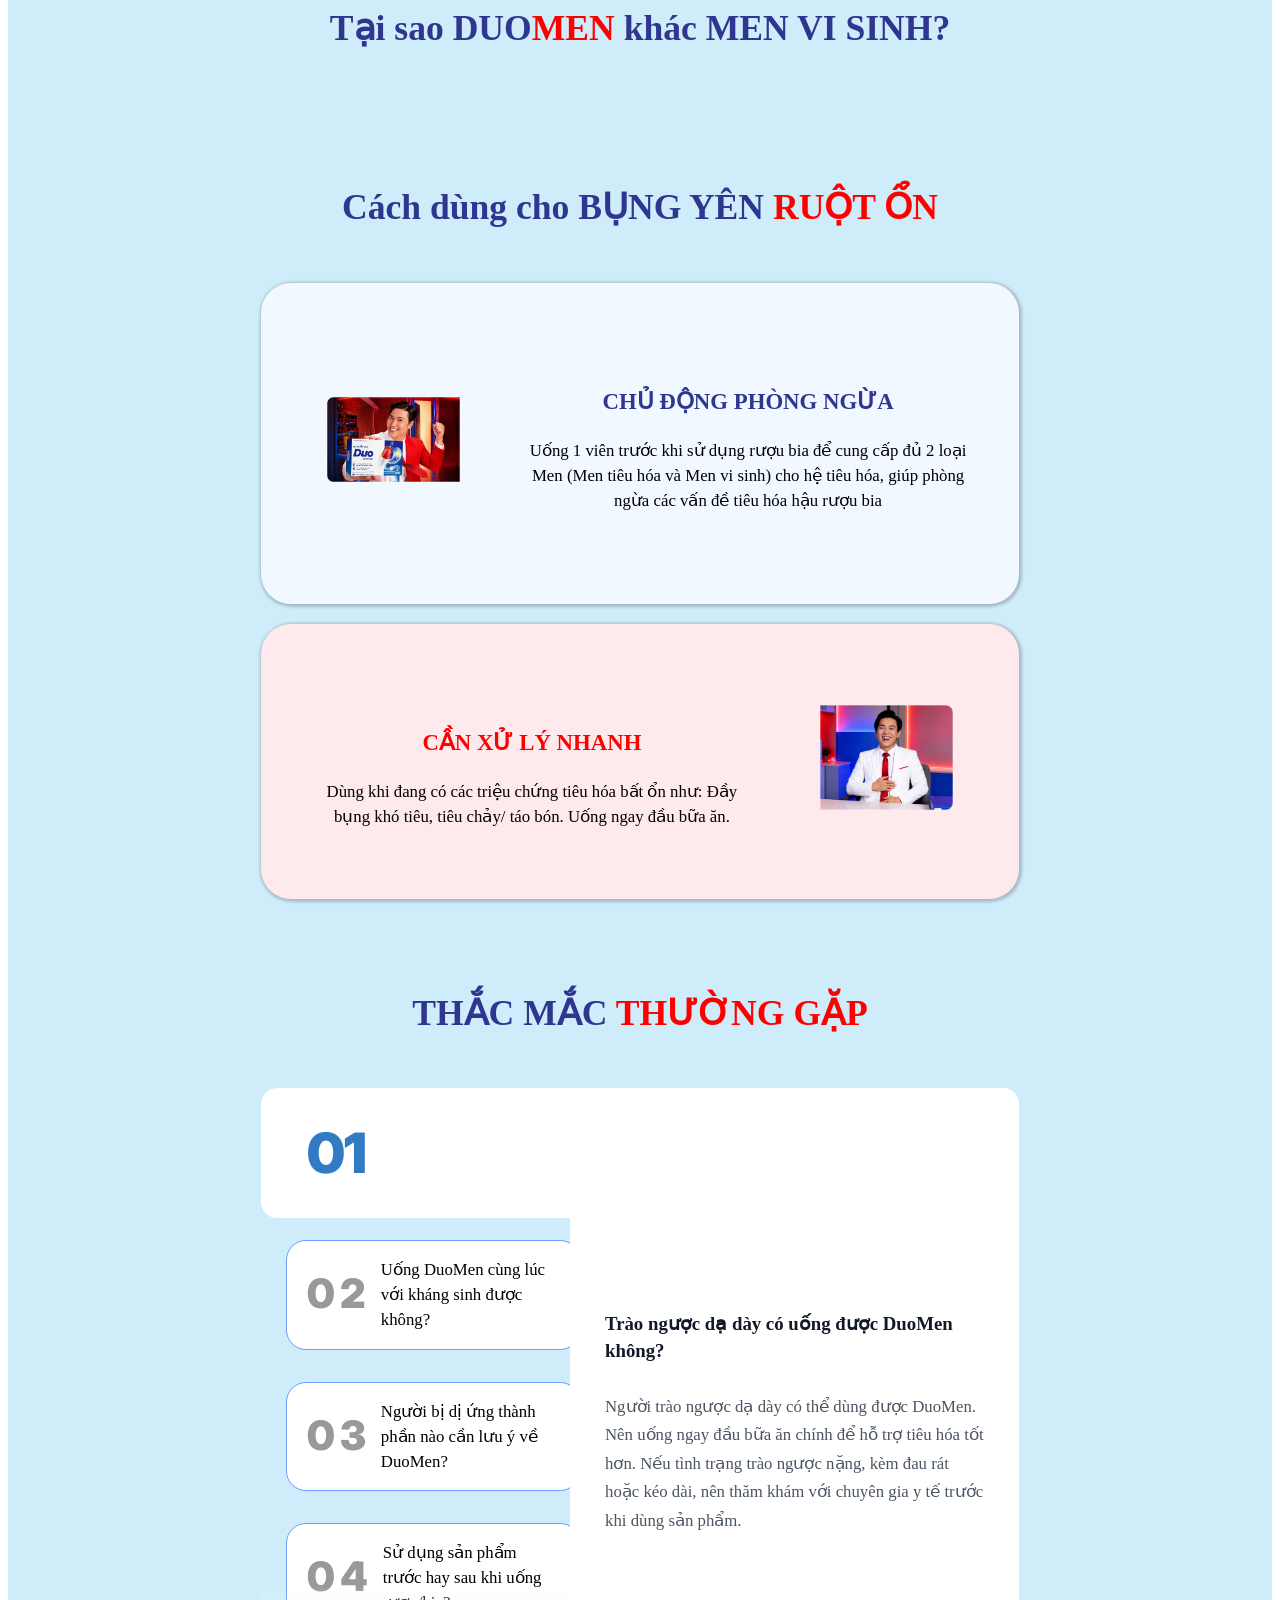
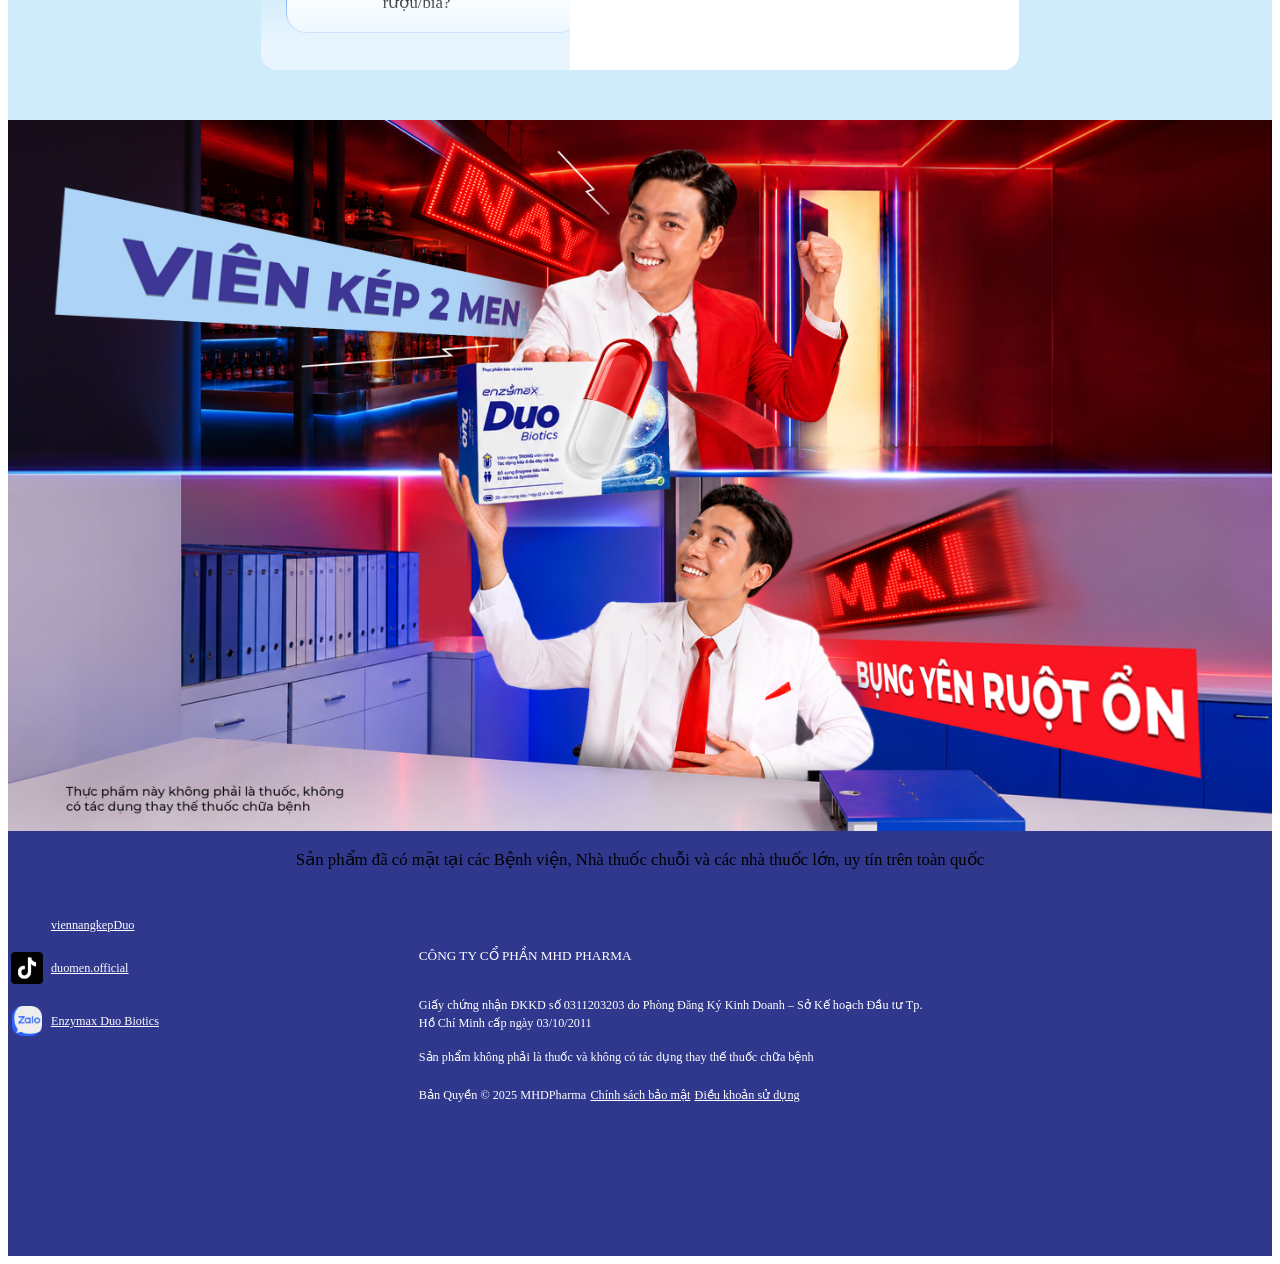
==== commit 765e99fd: "update page" ====
--- a/home.html
+++ b/home.html
@@ -24,12 +24,12 @@
     <link rel="preconnect" href="https://fonts.googleapis.com">
     <link rel="preconnect" href="https://fonts.gstatic.com" crossorigin>
     <link href="https://fonts.googleapis.com/css2?family=Inter:ital,opsz,wght@0,14..32,100..900;1,14..32,100..900&display=swap" rel="stylesheet">
-    <link href="css/style.css?v=8" rel="stylesheet" media="screen" >
+    <link href="css/style.css?v=11" rel="stylesheet" media="screen" >
 </head>
 <body>
     <header class="page-header">
         <div class="main-menu">
-            <div class="logo-mb md-mobile"><img src="./images/logo-mb.png?v=8" alt=""></div>
+            <div class="logo-mb md-mobile"><img src="./images/logo-mb.png?v=11" alt=""></div>
             <div class="toggle-menu md-mobile">
                 <span></span>
                 <span></span>
@@ -48,24 +48,24 @@
         <div class="section-1">
             <div class="banner">
                 <div class="md-card card-back">
-                    <img src="./images/box-1.png?v=8" alt="" class="md-desktop">
-                    <img src="./images/box-1-mb.png?v=8" alt="" class="md-mobile">
+                    <img src="./images/box-1.png?v=11" alt="" class="md-desktop">
+                    <img src="./images/box-1-mb.png?v=11" alt="" class="md-mobile">
                     <div class="md-ico-1">
-                        <img src="./images/ico-1.png?v=8" alt="" class="ico-1">
-                        <img src="./images/ico-2.png?v=8" alt="" class="ico-2">
-                        <img src="./images/ico-3.png?v=8" alt="" class="ico-3">
-                        <img src="./images/ico-4.png?v=8" alt="" class="ico-4">
-                        <img src="./images/ico-5.png?v=8" alt="" class="ico-5">
+                        <img src="./images/ico-1.png?v=11" alt="" class="ico-1">
+                        <img src="./images/ico-2.png?v=11" alt="" class="ico-2">
+                        <img src="./images/ico-3.png?v=11" alt="" class="ico-3">
+                        <img src="./images/ico-4.png?v=11" alt="" class="ico-4">
+                        <img src="./images/ico-5.png?v=11" alt="" class="ico-5">
                     </div>
                 </div>
                 <div class="md-card card-front">
-                    <img src="./images/box-2.png?v=8" alt="" class="md-desktop">
-                    <img src="./images/box-2-mb.png?v=8" alt="" class="md-mobile"> 
+                    <img src="./images/box-2.png?v=11" alt="" class="md-desktop">
+                    <img src="./images/box-2-mb.png?v=11" alt="" class="md-mobile"> 
                     <div class="md-ico-1">
-                        <img src="./images/ico-6.png?v=8" alt="" class="ico-6">
-                        <img src="./images/ico-7.png?v=8" alt="" class="ico-7">
-                        <img src="./images/ico-8.png?v=8" alt="" class="ico-8">
-                        <img src="./images/ico-9.png?v=8" alt="" class="ico-9">
+                        <img src="./images/ico-6.png?v=11" alt="" class="ico-6">
+                        <img src="./images/ico-7.png?v=11" alt="" class="ico-7">
+                        <img src="./images/ico-8.png?v=11" alt="" class="ico-8">
+                        <img src="./images/ico-9.png?v=11" alt="" class="ico-9">
                     </div>
                 </div>
                 
@@ -74,42 +74,45 @@
         </div>
         
         <div class="section-5">
-            <img src="./images/bg-banner.jpg?v=8" alt="" class="md-desktop">
-            <img src="./images/bg-banner-mb.jpg?v=8" alt="" class="md-mobile">
-            <img src="./images/tia-sang.png?v=8" alt="" class="ani-tiasang">
-            <img src="./images/text-3.png?v=8" alt="" class="text-3">
+            <img src="./images/bg-banner-2.jpg?v=11" alt="" class="md-desktop">
+            <img src="./images/bg-banner-mb.jpg?v=11" alt="" class="md-mobile">
+            <img src="./images/img-banner.png?v=11" alt="" class="img-banner md-desktop">
+            <img src="./images/tia-sang.png?v=11" alt="" class="ani-tiasang">
+            <img src="./images/text-3.png?v=11" alt="" class="text-3">
             <div class="bot-content">
                 <div class="md-hop-thuoc">
-                    <img src="./images/hop-thuoc.png?v=8" alt="" class="hop-thuoc">
-                    <img src="./images/vien-thuoc-4.png?v=8" alt="" class="vien-thuoc">
+                    <img src="./images/hop-thuoc.png?v=11" alt="" class="hop-thuoc">
+                    <img src="./images/vien-thuoc-4.png?v=11" alt="" class="vien-thuoc">
                     <a class="ctn-popup" data-fancybox="" data-src="#popup-1" href="javascript:;">
-                        <img src="./images/btn-popup.png?v=8" alt="">
+                        <img src="./images/btn-popup.png?v=11" alt="">
                     </a>
                     <div class="md-popup-1 md-popup" id="popup-1">
-                        <img src="./images/img-popup.jpg?v=8" alt="">
+                        <img src="./images/img-popup.jpg?v=11" alt="">
                     </div>
                 </div>
                 
-                <img src="./images/logo-1.png?v=8" alt="" class="sc5-logo-1 wow fadeInRight" data-wow-delay="0.5s">
-                <img src="./images/logo-2.png?v=8" alt="" class="sc5-logo-2 wow fadeInLeft" data-wow-delay="1s">
+                <img src="./images/logo-1.png?v=11" alt="" class="sc5-logo-1 wow fadeInRight" data-wow-delay="0.5s">
+                <img src="./images/logo-2.png?v=11" alt="" class="sc5-logo-2 wow fadeInLeft" data-wow-delay="1s">
             </div>
         </div>
         <div class="section-2">
             
             <div class="md-content">
                 <div class="sc2-img-6">
-                    <img src="./images/vien-thuoc.png?v=8" alt="">
-                    <img src="./images/text-1.png?v=8" alt="" class="text6-img-1">
-                    <img src="./images/text-2.png?v=8" alt="" class="text6-img-2">
-                </div>
-                <img src="./images/vien-thuoc-2.png?v=8" alt="" class="sc2-img-1">
-                <img src="./images/vien-thuoc-3.png?v=8" alt="" class="sc2-img-5">
-                <img src="./images/bg-duongruot.jpg?v=8" alt="" class="sc2-img-2 md-desktop">
-                <img src="./images/bg-duongruot-mb.jpg?v=8" alt="" class="sc2-img-2 md-mobile">
-                <img src="./images/sc2-img-3.png?v=8" alt="" class="sc2-img-3 md-desktop">
-                <img src="./images/sc2-img-3-mb.png?v=8" alt="" class="sc2-img-3 md-mobile">
-                 <img src="./images/sc2-img-4.png?v=8" alt="" class="sc2-img-4 md-desktop">
-                <img src="./images/sc2-img-4-mb.png?v=8" alt="" class="sc2-img-4 md-mobile">
+                    <img src="./images/vien-thuoc.png?v=11" alt="">
+                    <img src="./images/text-1.png?v=11" alt="" class="text6-img-1">
+                    <img src="./images/text-2.png?v=11" alt="" class="text6-img-2">
+                </div>
+                <img src="./images/vien-thuoc-2.png?v=11" alt="" class="sc2-img-1">
+                <img src="./images/vien-thuoc-3.png?v=11" alt="" class="sc2-img-5">
+                <img src="./images/bg-duongruot-2.jpg?v=11" alt="" class="sc2-img-2 md-desktop">
+                <img src="./images/bg-duongruot-mb.jpg?v=11" alt="" class="sc2-img-2 md-mobile">
+                <img src="./images/img-duongruot.png?v=11" alt="" class="img-duongruot md-desktop">
+                <img src="./images/vien-thuoc-4.png?v=11" alt="" class="vien-thuoc-4">
+                <img src="./images/sc2-img-3.png?v=11" alt="" class="sc2-img-3 md-desktop">
+                <img src="./images/sc2-img-3-mb.png?v=11" alt="" class="sc2-img-3 md-mobile">
+                 <img src="./images/sc2-img-4.png?v=11" alt="" class="sc2-img-4 md-desktop">
+                <img src="./images/sc2-img-4-mb.png?v=11" alt="" class="sc2-img-4 md-mobile">
                 <div class="md-col">
                     <div class="btn-sc2-1 show-btn share-btn" id="shareBtn">
                         <span class="text-share">Tiêu hóa chất béo</span>
@@ -176,8 +179,8 @@
                     </div>
                     <div class="md-content wow fadeInUp" data-wow-delay="0.7s">
                         <div class="sc3-img-1">
-                            <img src="./images/img-1.png?v=8" alt="" class="md-desktop ">
-                            <img src="./images/img-1-mb.png?v=8" alt="" class="md-mobile">
+                            <img src="./images/img-1.png?v=11" alt="" class="md-desktop ">
+                            <img src="./images/img-1-mb.png?v=11" alt="" class="md-mobile">
                             <div class="shine-sweep"></div>
                         </div>
                         
@@ -195,7 +198,7 @@
                     <div class="md-content">
                         <div class="md-col clearfix wow fadeInRight" data-wow-delay="0.5s">
                             <div class="left-col">
-                                <img src="./images/img-2.png?v=8" alt="">
+                                <img src="./images/img-2.png?v=11" alt="">
                             </div>
                             <div class="right-col">
                                 <div class="how-to-use">
@@ -208,7 +211,7 @@
                         </div>
                         <div class="md-col md-col-2 clearfix wow fadeInLeft" data-wow-delay="0.5s">
                             <div class="left-col">
-                                <img src="./images/img-3.png?v=8" alt="">
+                                <img src="./images/img-3.png?v=11" alt="">
                             </div>
                             <div class="right-col">
                                 <div class="how-to-use">
@@ -261,26 +264,11 @@
 Tuy nhiên, nếu bạn đã dùng rượu bia và đang có vấn đề tiêu hóa, nên bổ sung ngay 2 viên/ ngày, trong vòng 5 ngày đầu và 1 viên/ ngày trong vòng 10 ngày tiếp theo để hệ tiêu hóa phục hồi và ổn định.</p>
                             </div>
                         </div>
-                        <div class="faq-item is-hidden">
-                            <div class="faq-button"><span>05</span> Sử dụng sản phẩm trước hay sau khi uống rượu/bia?</div>
-                            <div class="answer-box">
-                                <h3 class="answer-title">Sử dụng sản phẩm trước hay sau khi uống rượu/bia?</h3>
-                                <p>Nên sử dụng trước khi dùng rượu bia để phòng ngừa các vấn đề tiêu hóa.  -Tuy nhiên, nếu bạn đã dùng rượu bia và đang có vấn đề tiêu hóa, nên bổ sung ngay 2 viên/ ngày, trong vòng 5 ngày đầu và 1 viên/ ngày trong vòng 10 ngày tiếp theo để hệ tiêu hóa phục hồi và ổn định.</p>
-                            </div>
-                        </div>
-                        <div class="faq-item is-hidden">
-                            <div class="faq-button"><span>06</span> Sử dụng sản phẩm trước hay sau khi uống rượu/bia?</div>
-                            <div class="answer-box">
-                                <h3 class="answer-title">Sử dụng sản phẩm trước hay sau khi uống rượu/bia?</h3>
-                                <p>Nên sử dụng trước khi dùng rượu bia để phòng ngừa các vấn đề tiêu hóa.  -Tuy nhiên, nếu bạn đã dùng rượu bia và đang có vấn đề tiêu hóa, nên bổ sung ngay 2 viên/ ngày, trong vòng 5 ngày đầu và 1 viên/ ngày trong vòng 10 ngày tiếp theo để hệ tiêu hóa phục hồi và ổn định.</p>
-                            </div>
-                        </div>
-
-
-
-                        <button class="show-more-btn" id="showMoreBtn"><img src="./images/ico-showmore.png?v=8" alt=""></button>
+
+
+
+
+                        <button class="show-more-btn" id="showMoreBtn"><img src="./images/ico-showmore.png?v=11" alt=""></button>
 
                     </div>
 
@@ -294,46 +282,46 @@
         <div class="main-content">
           
           <div id="frame-duoc-pham" class="ai-chat-container">
-             <div class="close-all-ai"></div>
-            <iframe src="https://web.e-pharmacy.vn/teleconsult" loading="lazy"></iframe>
+             <div class="close-all-ai"><img src="./images/ico-close.png?v=11" alt=""></div>
+            <iframe src="https://web.e-pharmacy.vn/start-call?ref=duomen" loading="lazy"></iframe>
           </div>
-
+          <div id="frame-tro-ly" class="ai-chat-container">
+             <div class="close-all-ai"><img src="./images/ico-close.png?v=11" alt=""></div>
+            <iframe src="https://web.e-pharmacy.vn/ai-chat?ref=duomen" loading="lazy"></iframe>
+          </div>
           <div id="frame-tu-van" class="ai-chat-container">
-             <div class="close-all-ai"></div>
+             <div class="close-all-ai"><img src="./images/ico-close.png?v=11" alt=""></div>
             <iframe src="https://web.e-pharmacy.vn/teleconsult?ref=duomen" loading="lazy"></iframe>
           </div>
 
-          <div id="frame-tro-ly" class="ai-chat-container">
-             <div class="close-all-ai"></div>
-            <iframe src="https://web.e-pharmacy.vn/ai-chat?ref=duomen" loading="lazy"></iframe>
-          </div>
+          
 
         </div>
 
     </div>
     <div class="md-ai-bot">
         <div class="ctn-button ctn-button-1 ai-btn" data-target="frame-tu-van">
-            <img src="./images/ctn-button-1.png?v=8" alt="" class="md-desktop">
-             <img src="./images/ctn-button-1-mb.png?v=8" alt="" class="md-mobile">
+            <img src="./images/ctn-button-1.png?v=11" alt="" class="md-desktop">
+             <img src="./images/ctn-button-1-mb.png?v=11" alt="" class="md-mobile">
         </div>
         
          <div class="ctn-button ctn-button-3 ai-btn" data-target="frame-duoc-pham">
-            <img src="./images/ctn-button-3.png?v=8" alt="" class="md-desktop">
-            <img src="./images/ctn-button-2-mb.png?v=8" alt="" class="md-mobile">
+            <img src="./images/ctn-button-3.png?v=11" alt="" class="md-desktop">
+            <img src="./images/ctn-button-2-mb.png?v=11" alt="" class="md-mobile">
         </div>
         <div class="ctn-button ctn-button-2 ai-btn"  data-target="frame-tro-ly">
-            <img src="./images/ctn-button-2.png?v=8" alt="" class="md-desktop">
-            <img src="./images/ctn-button-3-mb.png?v=8" alt="" class="md-mobile">
+            <img src="./images/ctn-button-2.png?v=11" alt="" class="md-desktop">
+            <img src="./images/ctn-button-3-mb.png?v=11" alt="" class="md-mobile">
         </div>
     </div>
     <footer class="footer clearfix">
     	<div class="top-footer">
             <div class="content-banner wow fadeInUp" data-wow-delay="0.5s">
-                <img src="./images/banner.jpg?v=8" alt="" class="md-desktop">
-                <img src="./images/banner-mb.jpg?v=8" alt="" class="md-mobile">
+                <img src="./images/banner.jpg?v=11" alt="" class="md-desktop">
+                <img src="./images/banner-mb.jpg?v=11" alt="" class="md-mobile">
             </div>
             <div class="bg-footer wow fadeInUp" data-wow-delay="0.2s">
-                <img src="./images/bg-footer.jpg?v=8" alt="">
+                <img src="./images/bg-footer.jpg?v=11" alt="">
                 <p>Sản phẩm đã có mặt tại các Bệnh viện, Nhà thuốc chuỗi và các nhà thuốc lớn, uy tín trên toàn quốc</p>
             </div>
         </div>
@@ -343,9 +331,9 @@
                 <div class="footer-content">
                     
                     <div class="footer-column social-links wow fadeInLeft" data-wow-delay="0.5s">
-                        <a href="https://www.facebook.com/viennangkepDuo" target="_Blank">Facebook: <span>viennangkepDuo</span></a>
-                        <a href="#">Tiktok: <span>duomen.official</span></a>
-                        <a href="#">Zalo OA Enzymax Duo Biotics</a>
+                        <a href="https://www.facebook.com/viennangkepDuo" target="_Blank"><img src="./images/ico-fb.png?v=11" alt=""><span>viennangkepDuo</span></a>
+                        <a href="https://www.tiktok.com/@duomen.official" target="_Blank"><img src="./images/ico-tiktok.png?v=11" alt=""><span>duomen.official</span></a>
+                        <a href="https://zalo.me/2509048246650677428" target="_Blank"><img src="./images/ico-zalo.png?v=11" alt=""><span>Enzymax Duo Biotics</span></a>
                     </div>
 
                     <div class="footer-column company-info wow fadeInLeft" data-wow-delay="0.7s">
@@ -355,13 +343,155 @@
                         
                         <div class="footer-bottom-links">
                             <span>Bản Quyền © 2025 MHDPharma</span>
-                            <a href="#">Chính sách bảo mật</a>
-                            <a href="#">Điều khoản sử dụng</a>
+                            <a class="ctn-popup-2" data-fancybox="" data-src="#popup-2" href="javascript:;">Chính sách bảo mật</a>
+                        
+                            <div class="md-popup-2 md-popup" id="popup-2">
+                                <div class="md-content">
+                                    <h6>Chính sách bảo mật</h6>
+                                    <div class="md-col">
+                                        <strong>1. Mục đích và phạm vi thu thập thông tin</strong>
+                                        <p>Chúng tôi không bán, chia sẻ hay trao đổi thông tin cá nhân của người dùng cho bên thứ ba. Thông tin được thu thập chỉ phục vụ cho mục đích sử dụng nội bộ, bao gồm (nhưng không giới hạn):</p>
+                                        <ul>
+                                            <li>Họ tên</li>
+                                            <li>Số điện thoại</li>
+                                            <li>Email</li>
+                                            <li>Nội dung tư vấn/quan tâm sản phẩm</li>
+                                        </ul>
+                                        <p>Thông tin được ghi nhận khi bạn điền form tư vấn hoặc chủ động liên hệ với chúng tôi.</p>
+                                    </div>
+                                    <div class="md-col">
+                                        <strong>2. Phạm vi sử dụng thông tin</strong>
+                                        <p>Thông tin cá nhân của bạn sẽ được sử dụng để:</p>
+                                        <ul>
+                                            <li>Liên hệ tư vấn về sản phẩm DuoMen</li>
+                                            <li>Gửi thông tin liên quan đến chương trình, ưu đãi hoặc tài liệu chuyên môn (nếu bạn đồng ý nhận)</li>
+                                            <li>Hỗ trợ xử lý yêu cầu hoặc đơn đặt hàng (nếu có)</li>
+                                            <li>Quản lý tài khoản khách hàng và xác nhận các giao dịch liên quan</li>
+                                        </ul>
+                                        <p>Chúng tôi cam kết sử dụng đúng mục đích đã thông báo.</p>
+                                    </div>
+                                    <div class="md-col">
+                                        <strong>3. Thời gian lưu trữ thông tin</strong>
+                                        <p>Thông tin cá nhân được lưu trữ cho đến khi:</p>
+                                        <ul>
+                                            <li>Bạn yêu cầu xóa thông tin, hoặc</li>
+                                            <li>Không còn cần thiết cho mục đích chăm sóc – tư vấn.</li>
+                                        </ul>
+                                        <p>Yêu cầu xóa vui lòng gửi về: <a href="mailto:info@mhdpharma.com" target="_Blank">info@mhdpharma.com</a></p>
+                                    </div>
+                                    <div class="md-col">
+                                        <strong>4. Phương thức người dùng tiếp cận và chỉnh sửa thông tin</strong>
+                                        <p>Bạn có thể yêu cầu chỉnh sửa, cập nhật hoặc xóa dữ liệu cá nhân qua:</p>
+                                        <ul>
+                                            <li>Email: <a href="mailto:info@mhdpharma.com">info@mhdpharma.com</a></li>
+                                            <li>Số điện thoại: <a href="tel:(028) 6680 8366">(028) 6680 8366</a></li>
+                                        </ul>
+                                        <p>Chúng tôi sẽ hỗ trợ trong thời gian sớm nhất.</p>
+                                    </div>
+                                    <div class="md-col">
+                                        <strong>5. Tiếp nhận và xử lý khiếu nại liên quan đến thông tin cá nhân</strong>
+                                        <p>MHD Pharma cam kết bảo vệ tuyệt đối thông tin cá nhân của bạn. Chúng tôi chỉ sử dụng thông tin trong các trường hợp:</p>
+                                        <ul>
+                                            <li>Cung cấp dịch vụ và nâng cao trải nghiệm khách hàng</li>
+                                            <li>Giải quyết khiếu nại, tranh chấp</li>
+                                            <li>Khi có yêu cầu từ cơ quan pháp luật</li>
+                                        </ul>
+                                        <p>Nếu bạn có thắc mắc hoặc phát hiện việc sử dụng thông tin sai mục đích, vui lòng liên hệ:</p>
+                                        <ul>
+                                            <li>Email: <a href="mailto:info@mhdpharma.com">info@mhdpharma.com</a></li>
+                                            <li>Số điện thoại: <a href="tel:(028) 6680 8366">(028) 6680 8366</a></li>
+                                        </ul>
+                                    </div>
+                                </div>
+                            </div>
+                            <a class="ctn-popup-2" data-fancybox="" data-src="#popup-3" href="javascript:;">Điều khoản sử dụng</a>
+                            <div class="md-popup-2 md-popup" id="popup-3">
+                                <div class="md-content">
+                                    <h6>Điều khoản sử dụng</h6>
+                                    <div class="md-col">
+                                        <strong>1. Mục đích của Website</strong>
+                                        <p>Website được xây dựng nhằm cung cấp thông tin về:</p>
+                                        <ul>
+                                            <li>Sản phẩm <strong>DuoMen</strong></li>
+                                            <li>Công nghệ <strong>Viên nang kép</strong></li>
+                                            <li>Kiến thức hỗ trợ tiêu hóa – đường ruột</li>
+                                            <li>Các thông tin hướng dẫn sử dụng, khuyến nghị và liên hệ tư vấn</li>
+                                        </ul>
+                                        <p>Website <strong>không</strong> thay thế cho tư vấn, chẩn đoán hay chỉ định y khoa từ bác sĩ.</p>
+                                    </div>
+                                    <div class="md-col">
+                                        <strong>2. Quyền và trách nhiệm của người dùng</strong>
+                                        <p>Khi sử dụng Website, bạn đồng ý:</p>
+                                        <ul>
+                                            <li>Cung cấp thông tin chính xác khi đăng ký nhận tư vấn</li>
+                                            <li>Không gửi nội dung vi phạm pháp luật, spam, thông tin gây nhiễu</li>
+                                            <li>Không can thiệp, phá hoại, hoặc sử dụng Website cho mục đích trái phép</li>
+                                        </ul>
+                                        <p>Người dùng chịu trách nhiệm về thông tin cá nhân cung cấp cho Website.</p>
+                                    </div>
+                                    <div class="md-col">
+                                        <strong>3. Quyền và trách nhiệm của Website</strong>
+                                        <p>MHD Pharma – đơn vị quản lý Website – có quyền:</p>
+                                        <ul>
+                                            <li>Cập nhật, chỉnh sửa nội dung Website bất kỳ lúc nào</li>
+                                            <li>Tạm ngừng hoặc chấm dứt hoạt động Website khi cần thiết</li>
+                                            <li>Liên hệ người dùng dựa trên thông tin bạn cung cấp để tư vấn sản phẩm DuoMen</li>
+                                        </ul>
+                                        <p>Chúng tôi cam kết:</p>
+                                        <ul>
+                                            <li>Bảo mật thông tin cá nhân theo Chính sách Bảo mật</li>
+                                            <li>Đảm bảo thông tin sản phẩm minh bạch, chính xác và phù hợp quy định y tế hiện hành</li>
+                                        </ul>
+                                    </div>
+                                    <div class="md-col">
+                                        <strong>4. Tính chính xác của thông tin</strong>
+                                        <p>Nội dung được cập nhật dựa trên thông tin khoa học từ <strong>Aora Health (Tây Ban Nha)</strong> và tài liệu chuyên môn từ <strong>MHD Pharma.</strong> </p>
+                                        <p>Tuy nhiên, thông tin trên Website có thể thay đổi theo cập nhật khoa học và quy chuẩn pháp lý. Chúng tôi không chịu trách nhiệm đối với thiệt hại phát sinh từ việc sử dụng thông tin không đúng hướng dẫn.</p>
+                                    </div>
+                                    <div class="md-col">
+                                        <strong>5. Nội dung không mang tính thay thế tư vấn y khoa</strong>
+                                        <p>Mọi thông tin trên Website:</p>
+                                        <ul>
+                                            <li>Chỉ mang tính chất tham khảo</li>
+                                            <li>Không thay thế cho tư vấn từ chuyên gia y tế</li>
+                                            <li>Không phải chỉ định điều trị</li>
+                                        </ul>
+                                        <p>Người dùng nên tham khảo ý kiến bác sĩ, dược sĩ trước khi sử dụng sản phẩm nếu có vấn đề sức khỏe đặc biệt.</p>
+                                    </div>
+                                    <div class="md-col">
+                                        <strong>6. Liên kết ngoài Website</strong>
+                                        <p>Website có thể chứa liên kết đến trang khác.</p>
+                                        <p>Chúng tôi <strong>không chịu trách nhiệm</strong> về nội dung hoặc chính sách bảo mật tại các trang đó.</p>
+                                    </div>
+                                    <div class="md-col">
+                                        <strong>7. Quyền sở hữu trí tuệ</strong>
+                                        <p>Toàn bộ hình ảnh, nội dung, thiết kế, logo, và tư liệu liên quan đến DuoMen thuộc quyền sở hữu của:</p>
+                                        <ul>
+                                            <li><strong>Aora Health (Spain)</strong> – đơn vị nghiên cứu & phát triển</li>
+                                            <li><strong>MHD Pharma</strong> – đơn vị phân phối độc quyền tại Việt Nam</li>
+                                        </ul>
+                                        <p>Nghiêm cấm sao chép, trích dẫn hoặc sử dụng nội dung khi chưa được phép bằng văn bản.</p>
+                                    </div>
+                                    <div class="md-col">
+                                        <strong>8. Thay đổi điều khoản</strong>
+                                        <p>Website có thể điều chỉnh Điều Khoản Sử Dụng theo yêu cầu vận hành hoặc quy định pháp luật.</p>
+                                        <p>Mọi thay đổi sẽ được cập nhật trực tiếp trên trang. Việc bạn tiếp tục sử dụng Website đồng nghĩa bạn chấp nhận các thay đổi đó.</p>
+                                    </div>
+                                    <div class="md-col">
+                                        <strong>9. Thông tin liên hệ</strong>
+                                        <p>Mọi thắc mắc liên quan đến Điều Khoản Sử Dụng vui lòng liên hệ:</p>
+                                        <ul>
+                                            <li>Email: <a href="mailto:info@mhdpharma.com">info@mhdpharma.com</a></li>
+                                            <li>Số điện thoại: <a href="tel:(028) 6680 8366">(028) 6680 8366</a></li>
+                                        </ul>
+                                    </div>
+                                </div>
+                            </div>
                         </div>
                     </div>
 
                     <div class="footer-column logo-area wow fadeInLeft" data-wow-delay="0.9s">
-                        <a href="#"><img src="./images/logo-footer.png?v=8" alt=""></a>
+                        <a href="#"><img src="./images/logo-footer.png?v=11" alt=""></a>
                     </div>
 
                 </div>
@@ -376,5 +506,5 @@
 <script src="vendor/fancybox/jquery.fancybox.min.js" type="text/javascript" ></script>
 <script src="vendor/semantic/semantic.js" type="text/javascript" ></script>
 <script src="vendor/semantic/semantic.min.js" type="text/javascript" ></script>
-<script src="scripts/main.js?v=8"></script>
+<script src="scripts/main.js?v=11"></script>
 </html>
--- a/css/style.css
+++ b/css/style.css
@@ -107,10 +107,9 @@
   .ai-chat-container iframe { width: 100%; height: 100%; border: none; }
   .close-all-ai{
        position: absolute;
-    left: 10%;
+    right: 0.5%;
     top: 0%;
-    width: 60%;
-    height: 10%;
+    width: 3%;
     cursor: pointer;
   }
 /* --- 1. SETUP KHUNG CHỨA (BANNER) --- */
@@ -118,7 +117,7 @@
     
     margin: 0 auto; /* Hoặc flex/grid tùy layout lớn của bạn, giúp ôm sát kích thước ảnh */
     position: relative;
-    width: 80%;
+    width: 60%;
     /* Thiết lập môi trường 3D */
     perspective: 1600px; 
     transform-style: preserve-3d;
@@ -127,8 +126,7 @@
    
 }
 .section-1.active .banner{
-  animation: autoFlipCard 2s ease-in-out;
-  animation-fill-mode: forwards;
+  animation: autoFlipCard 10s ease-in-out infinite;
 }
 
 /* Giữ hiệu ứng rê chuột vào thì tạm dừng nếu muốn */
@@ -173,20 +171,34 @@
 
 /* --- 4. KEYFRAMES XOAY ĐỀU --- */
 @keyframes autoFlipCard {
-    0%, 50% {
-        /* Giữ nguyên mặt sau (back) trong 30% thời gian đầu để user kịp nhìn */
-        transform: rotateY(0deg);
-    }
-    100% {
-        /* Lật đúng 180 độ sang mặt trước (front) và dừng lại nhờ thuộc tính 'forwards' ở trên */
-        transform: rotateY(180deg);
-    }
+   0% {
+    transform: rotateY(0deg);
+  }
+  10% {
+    /* Lật sang mặt sau (180 độ) trong 0.5s đầu */
+    transform: rotateY(0deg);
+  }
+  20% {
+    /* Giữ nguyên mặt sau trong 1s tiếp theo */
+    transform: rotateY(180deg);
+  }
+  90% {
+    /* Lật ngược lại mặt trước (360 độ hoặc về 0deg) trong 0.5s */
+    transform: rotateY(180deg);
+  }
+
+  /* --- GIAI ĐOẠN 2: NGHỈ (Chiếm 8 giây còn lại để đủ 10s) --- */
+  100% {
+    /* Giữ nguyên mặt trước cho đến hết giây thứ 10 rồi lặp lại */
+    transform: rotateY(360deg);
+  }
 }
 .banner .md-ico-1 .ico-1{
   position: absolute;
     left: 23%;
     top: 20%;
     width: 10.7%;
+    transform: scale(0.0);
     
 }
 .banner .md-ico-1 .ico-2{
@@ -194,6 +206,7 @@
     left: 58.5%;
     top: 0%;
     width: 12.5%;
+    transform: scale(0.0);
 
 }
 .banner .md-ico-1 .ico-3{
@@ -201,6 +214,7 @@
     left: 72%;
     top: 14%;
     width: 9%;
+    transform: scale(0.0);
 
 }
 .banner .md-ico-1 .ico-4{
@@ -208,6 +222,7 @@
     left: 79%;
     top: 42%;
     width: 15%;
+    transform: scale(0.0);
 
 }
 .banner .md-ico-1 .ico-5{
@@ -215,126 +230,127 @@
     left: 14%;
     top: 52%;
     width: 5.5%;
+    transform: scale(0.0);
 }
 .banner .md-ico-1 .ico-6{
       position: absolute;
         left: 66.5%;
     top: 0%;
     width: 11%;
-    
+    transform: scale(0.0);
 }
 .banner .md-ico-1 .ico-7{
       position: absolute;
     left: 87%;
     top: 25%;
     width: 8.5%;
-
+  transform: scale(0.0);
 }
 .banner .md-ico-1 .ico-8{
       position: absolute;
     left: 68%;
     top: 87%;
     width: 8%;
-
+  transform: scale(0.0);
 }
 .banner .md-ico-1 .ico-9{
       position: absolute;
       left: 15%;
     top: 58%;
     width: 4.5%;
-
+  transform: scale(0.0);
 }
 .section-1.active .banner .md-ico-1 .ico-1{
-  animation: ico-1 1s ease-in-out;
+  animation: ico-1 10s infinite;
 }
 .section-1.active .banner .md-ico-1 .ico-2{
-  animation: ico-2 1s ease-in-out;
+  animation: ico-2 10s infinite;
 }
 .section-1.active .banner .md-ico-1 .ico-3{
-  animation: ico-3 1s ease-in-out;
+  animation: ico-3 10s infinite;
 }
 .section-1.active .banner .md-ico-1 .ico-4{
-  animation: ico-4 1s ease-in-out;
+  animation: ico-4 10s infinite;
 }
 .section-1.active .banner .md-ico-1 .ico-5{
-  animation: ico-5 1s ease-in-out;
+  animation: ico-5 10s infinite;
 }
 .section-1.active .banner .md-ico-1 .ico-6{
-  animation: ico-6 3s ease-in-out;
+  animation: ico-6 10s infinite;
 }
 .section-1.active .banner .md-ico-1 .ico-7{
-  animation: ico-7 3s ease-in-out;
+  animation: ico-7 10s infinite;
 }
 .section-1.active .banner .md-ico-1 .ico-8{
-  animation: ico-8 3s ease-in-out;
+  animation: ico-8 10s infinite;
 }
 .section-1.active .banner .md-ico-1 .ico-9{
-  animation: ico-9 3s ease-in-out;
+  animation: ico-9 10s infinite;
 }
 @keyframes ico-1{
   0%{
     transform: scale(0.0);
   }
-  70%{
+  10%{
     transform: scale(1.0);
   }
   100%{
-    transform: scale(1.0);
+    transform: scale(0.0);
   }
 }
 @keyframes ico-2{
   0%{
     transform: scale(0.0);
   }
-  70%{
+  10%{
     transform: scale(1.0);
   }
   100%{
-    transform: scale(1.0);
+    transform: scale(0.0);
   }
 }
 @keyframes ico-3{
   0%{
     transform: scale(0.0);
   }
-  70%{
+  10%{
     transform: scale(1.0);
   }
   100%{
-    transform: scale(1.0);
+    transform: scale(0.0);
   }
 }
 @keyframes ico-4{
   0%{
     transform: scale(0.0);
   }
-  70%{
+  10%{
     transform: scale(1.0);
   }
   100%{
-    transform: scale(1.0);
+    transform: scale(0.0);
   }
 }
 @keyframes ico-5{
   0%{
     transform: scale(0.0);
   }
-  70%{
+  10%{
     transform: scale(1.0);
   }
   100%{
-    transform: scale(1.0);
+    transform: scale(0.0);
   }
 }
 @keyframes ico-6{
-  0%, 50%{
-    transform: scale(0.0);
-  }
-  60%{
-    transform: scale(0.0);
-
-  }
-  80%{
+  0%, 10%{
+    transform: scale(0.0);
+  }
+  20%{
+    transform: scale(0.0);
+
+  }
+  30%{
     transform: scale(1.0);
   }
   100%{
@@ -342,14 +358,14 @@
   }
 }
 @keyframes ico-7{
-  0%, 50%{
-    transform: scale(0.0);
-  }
-  60%{
-    transform: scale(0.0);
-
-  }
-  80%{
+  0%, 10%{
+    transform: scale(0.0);
+  }
+  20%{
+    transform: scale(0.0);
+
+  }
+  30%{
     transform: scale(1.0);
   }
   100%{
@@ -357,14 +373,14 @@
   }
 }
 @keyframes ico-8{
-  0%, 50%{
-    transform: scale(0.0);
-  }
-  60%{
-    transform: scale(0.0);
-
-  }
-  80%{
+  0%, 10%{
+    transform: scale(0.0);
+  }
+  20%{
+    transform: scale(0.0);
+
+  }
+  30%{
     transform: scale(1.0);
   }
   100%{
@@ -372,14 +388,14 @@
   }
 }
 @keyframes ico-9{
-  0%, 50%{
-    transform: scale(0.0);
-  }
-  60%{
-    transform: scale(0.0);
-
-  }
-  80%{
+  0%, 10%{
+    transform: scale(0.0);
+  }
+  20%{
+    transform: scale(0.0);
+
+  }
+  30%{
     transform: scale(1.0);
   }
   100%{
@@ -421,10 +437,16 @@
 .section-5{
   position: relative;
 }
+.section-5 .img-banner{
+      position: absolute;
+    left: 47%;
+    top: 7%;
+    width: 24%;
+}
 .section-5 .ani-tiasang{
   position: absolute;
        position: absolute;
-       left: 68.5%;
+       left: 65.5%;
     top: 15%;
     width: 8%;
  
@@ -454,9 +476,9 @@
 
 .section-5 .text-3{
   position: absolute;
-  left: 17%;
-    top: 13%;
-    width: 35%;
+  left: 34%;
+    top: 16%;
+    width: 25%;
     transform: scale(0.0);
     
 }
@@ -493,9 +515,9 @@
 }
 .section-5 .bot-content .md-hop-thuoc{
       position: absolute;
-    left: 11%;
-    bottom: 3%;
-    width: 50%;
+        left: 31%;
+    bottom: 9%;
+    width: 30%;
 }
 .section-5 .bot-content .md-hop-thuoc .vien-thuoc{
   position: absolute;
@@ -511,7 +533,7 @@
     width: 40%;
     animation: ctn-button-5 1s infinite;
 }
-.fancybox-content{
+.md-popup-1.fancybox-content{
   padding: 0;
   width: 30%;
 }
@@ -535,19 +557,13 @@
   width: 50%;
 }
 @media screen and (max-width: 767px){
-  .md-ai-bot{
-    width: 10%;
-  }
-  .ai-chat-container{
-    width: 90%;
-    height: 60%;
-  }
+  
   .section-5 .bot-content .md-hop-thuoc .ctn-popup{
     left: 31%;
     top: 88%;
     width: 50%;
   }
-  .fancybox-content{
+  .md-popup-1.fancybox-content{
     width: 90%;
   }
   .section-5 .bot-content{
@@ -564,6 +580,12 @@
 .section-2{
   position: relative;
 }
+.section-2 .img-duongruot{
+  position: absolute;
+  left: 12%;
+  top: 17%;
+  width: 40%;
+}
 .section-2 .img-title{
   position: absolute;
   left: 15%;
@@ -572,9 +594,9 @@
 }
 .section-2 .sc2-img-6{
   position: absolute;
-  left: 44%;
-    top: 10%;
-    width: 22%;
+  left: 37%;
+    top: 5%;
+    width: 18%;
     transform: scale(0.0);
 }
 .section-2 .sc2-img-6 .text6-img-1{
@@ -631,9 +653,9 @@
 }*/
 .section-2 .sc2-img-1{
   position: absolute;
-  left: 44%;
-    top: 10%;
-    width: 22%;
+  left: 37%;
+    top: 5%;
+    width: 18%;
     position: absolute;
     opacity: 0;
     /* --- ĐÂY LÀ ĐOẠN QUAN TRỌNG NHẤT --- */
@@ -641,24 +663,36 @@
   /*  animation: moveAlongPath 4s ease-in-out forwards;*/
 
 }
+.section-2 .vien-thuoc-4{
+  position: absolute;
+  left: 37%;
+  top: 5%;
+  width: 15%;
+   
+   opacity: 0;
+}
+.section-2.active .vien-thuoc-4{
+  animation: moveAlongPath 4s ease-in-out forwards;
+   animation-delay: 4.5s;
+}
 @keyframes moveAlongPath {
     /* 1. Vị trí xuất phát ở đầu thực quản (Top: 15%, Left: 35%) */
     0% {
-       left: 44%;
+       left: 27%;
     top: 10%;
-    width: 22%;
+    width: 15%;
     opacity: 1;
     }
     15%{
-      top: 20%;
-        left: 40%;
-        width: 15%;
+      top: 30%;
+        left: 27%;
+        width: 10%;
         transform: rotate(-28deg);
     }
     /* 2. Chạy dọc xuống giữa ống thực quản */
     50% {
-        top: 50%;
-        left: 23%;
+        top: 45%;
+        left: 32%;
         width: 5%;
         transform: rotate(-28deg);
     }
@@ -667,18 +701,25 @@
     
     /* 4. Xuống đáy dạ dày và bắt đầu xoay đầu chuẩn bị rẽ trái */
     80% {
-        top: 61%;
-        left: 35%;
+        top: 55%;
+        left: 40%;
         width: 10%;
-        transform: rotate(-70deg);
-    }
-    
+        transform: rotate(-50deg);
+    }
+    90%{
+      left: 40%;
+            top: 60%;
+            width: 8%;
+            opacity: 1;
+      content: url("../images/vien-thuoc-4.png");
+    }
     /* 5. Chạy hẳn sang khúc ruột non bên trái và ẩn đi */
     100% {
-        left: 36%;
-            top: 62%;
-            width: 12%;
+        left: 40%;
+            top: 63%;
+            width: 10%;
             opacity: 1;
+            content: url("../images/vien-thuoc-2.png");
     }
 }
 .section-2 .sc2-img-3{
@@ -895,7 +936,7 @@
 /* Chỉ chạy khi .section-2 có class .active */
 .section-2.active .sc2-img-1 {
 
-    animation: moveAlongPath 4s ease-in-out 5s forwards, AlongPath-pop-in 2s ease-in-out forwards 0.5s;
+    animation:  AlongPath-pop-in 2s ease-in-out forwards 0.5s;
 }
 @keyframes AlongPath-pop-in{
   0%{
@@ -928,14 +969,14 @@
 }
 
 .section-2.active .sc2-img-3 { width: 40%;
-    left: 46%;
-    top: 53%; animation: sc2-reveal 0.5s ease-in-out forwards; animation-delay: 9s; }
-.section-2.active .sc2-img-5 {     width: 10%;
-    left: 33%;
-    top: 80.5%; animation: sc2-reveal 0.5s ease-in-out forwards; animation-delay: 10.5s; }
+    left: 48%;
+    top: 50%; animation: sc2-reveal 0.5s ease-in-out forwards; animation-delay: 9s; }
+.section-2.active .sc2-img-5 {     width: 8%;
+    left: 38%;
+    top: 85.5%;z-index: 2; animation: sc2-reveal 0.5s ease-in-out forwards; animation-delay: 10.5s; }
 .section-2.active .sc2-img-4 {width: 47%;
-    left: 40%;
-    top: 71%; animation: sc2-reveal 0.5s ease-in-out forwards; animation-delay: 11s; }
+    left: 43%;
+    top: 72%;z-index: 2; animation: sc2-reveal 0.5s ease-in-out forwards; animation-delay: 11s; }
 
 @keyframes sc2-reveal {
     0% { clip-path: polygon(0 100%, 0 100%, 0 100%, 0 100%); }
@@ -949,33 +990,33 @@
     transform: scale(0.0);
 }
 
-.section-2.active .btn-sc2-1 { left: 54%; top: 62%; animation: sc2-scale-1 0.7s ease-in-out 9.5s forwards, sc2-tranform 1s infinite 12.5s; }
-.section-2.active .btn-sc2-2 { left: 73%; top: 62%; animation: sc2-scale-2 0.7s ease-in-out 9.7s forwards, sc2-tranform 1s infinite 12.5s; }
-.section-2.active .btn-sc2-3 { left: 63%; top: 66%; animation: sc2-scale-3 0.7s ease-in-out 9.9s forwards, sc2-tranform 1s infinite 12.5s; }
-.section-2.active .btn-sc2-4 {     left: 54%;
-    top: 79.5%; animation: sc2-scale-4 0.7s ease-in-out 11.5s forwards, sc2-tranform 1s infinite 12.5s;  }
-.section-2.active .btn-sc2-5 { left: 71%;
-    top: 79.5%;  animation: sc2-scale-5 0.7s ease-in-out 11.7s forwards, sc2-tranform 1s infinite 12.5s;  }
+.section-2.active .btn-sc2-1 { left: 55.5%; top: 62.5%; animation: sc2-scale-1 0.7s ease-in-out 9.5s forwards, sc2-tranform 1s infinite 12.5s; }
+.section-2.active .btn-sc2-2 { left: 73.5%; top: 62.5%; animation: sc2-scale-2 0.7s ease-in-out 9.7s forwards, sc2-tranform 1s infinite 12.5s; }
+.section-2.active .btn-sc2-3 { left: 64%; top: 68%; animation: sc2-scale-3 0.7s ease-in-out 9.9s forwards, sc2-tranform 1s infinite 12.5s; }
+.section-2.active .btn-sc2-4 {     left: 55.5%;
+    top: 79.5%;z-index: 2; animation: sc2-scale-4 0.7s ease-in-out 11.5s forwards, sc2-tranform 1s infinite 12.5s;  }
+.section-2.active .btn-sc2-5 { left: 73.5%;
+    top: 79.5%;z-index: 2;  animation: sc2-scale-5 0.7s ease-in-out 11.7s forwards, sc2-tranform 1s infinite 12.5s;  }
 
 @keyframes sc2-scale-1 {
     0% { transform: scale(0.0); top: 56%; }
-    100% { transform: scale(1.0); top: 62%; }
+    100% { transform: scale(1.0); top: 61.5%; }
 }
 @keyframes sc2-scale-2 {
     0% { transform: scale(0.0); top: 56%; }
-    100% { transform: scale(1.0); top: 62%; }
+    100% { transform: scale(1.0); top: 61.5%; }
 }
 @keyframes sc2-scale-3 {
     0% { transform: scale(0.0); top: 56%; }
-    100% { transform: scale(1.0); top: 66%; }
+    100% { transform: scale(1.0); top: 66.5%; }
 }
 @keyframes sc2-scale-4 {
     0% { transform: scale(0.0); top: 73.5%; }
-    100% { transform: scale(1.0); top: 79.5%; }
+    100% { transform: scale(1.0); top: 83.5%; }
 }
 @keyframes sc2-scale-5 {
     0% { transform: scale(0.0); top: 73.5%; }
-    100% { transform: scale(1.0); top: 79.5%; }
+    100% { transform: scale(1.0); top: 83.5%; }
 }
 @keyframes sc2-tranform{
   0%,100%{
@@ -1040,6 +1081,7 @@
 }
 
 @media screen and (max-width: 767px){
+
   .share-btn{
     padding: 15px 10px;
   }
@@ -1053,10 +1095,10 @@
     font-size: calc(5px + 0.8vw);
   }
   .share-btn .social-icons{
-    font-size: calc(6px + 0.8vw) !important;
+    font-size: calc(5px + 0.8vw) !important;
   }
   .share-btn-2 .social-icons{
-    font-size: calc(6px + 0.6vw) !important;
+    font-size: calc(5px + 0.6vw) !important;
   }
   .share-btn-2{
     padding: 15px 5px;
@@ -1084,15 +1126,15 @@
     }
     15%{
       top: 35%;
-        left: 37%;
-        width: 25%;
+        left: 35%;
+        width: 15%;
         transform: rotate(-28deg);
     }
     /* 2. Chạy dọc xuống giữa ống thực quản */
     50% {
         top: 45%;
         left: 35%;
-        width: 12%;
+        width: 15%;
         transform: rotate(-28deg);
     }
     
@@ -1102,10 +1144,16 @@
     80% {
         top: 50%;
         left: 50%;
-        width: 20%;
-        transform: rotate(-70deg);
-    }
-    
+        width: 15%;
+        transform: rotate(-50deg);
+    }
+    90%{
+        left: 55%;
+    top: 56%;
+    width: 23%;
+    opacity: 1;
+      content: url("../images/vien-thuoc-4.png");
+    }
     /* 5. Chạy hẳn sang khúc ruột non bên trái và ẩn đi */
     100% {
             left: 55%;
@@ -1113,13 +1161,14 @@
     width: 23%;
     opacity: 1;
     transform: rotate(0deg);
+    content: url("../images/vien-thuoc-2.png");
     }
 
   }
   .section-2.active .sc2-img-3{
-       width: 60%;
-        left: 13%;
-        top: 41.5%;
+       width: 75%;
+        left: 3%;
+        top: 38.5%;
   }
   .section-2 [class^="btn-sc2-"]{
     width: 30%;
@@ -1136,7 +1185,7 @@
     }
     100% {
         transform: scale(1.0);
-        top: 48%;
+        top: 47%;
     }
   }
   .section-2 .btn-sc2-6{
@@ -1157,7 +1206,7 @@
     }
     100% {
         transform: scale(1.0);
-        top: 52%;
+        top: 51%;
     }
   }
   .section-2 .btn-sc2-7{
@@ -1176,7 +1225,7 @@
     }
     100% {
         transform: scale(1.0);
-        top: 56%;
+        top: 55%;
     }
   }
   .section-2 .btn-sc2-8{
@@ -1189,12 +1238,12 @@
         top: 73.5%;
   }
   .section-2.active .sc2-img-4{
-      width: 60%;
-        left: 19%;
+      width: 75%;
+        left: 11%;
         top: 75.3%;
   }
   .section-2.active .btn-sc2-4{
-    left: 19%;
+    left: 11%;
     top: 86.5%;
         animation: sc2-scale-4 0.7s ease-in-out 11.5s forwards, sc2-tranform 1s infinite 12.5s;;
   }
@@ -1205,7 +1254,7 @@
     }
     100% {
         transform: scale(1.0);
-        top: 85.5%;
+        top: 87%;
     }
   }
   .section-2 .btn-sc2-9{
@@ -1224,7 +1273,7 @@
     }
     100% {
         transform: scale(1.0);
-        top: 85.5%;
+        top: 87%;
     }
   }
   .section-2 .btn-sc2-10{
@@ -1243,6 +1292,8 @@
 }
 .section-3 .top-sc-3 .md-content .sc3-img-1{
   position: relative;
+  width: 70%;
+  margin: 0 auto;
 }
 .section-3.active .top-sc-3 .md-content .shine-sweep {
    content: "";
@@ -1390,7 +1441,7 @@
 }
 .faq-wrapper {
     display: flex;
-    width: 80%;
+    width: 60%;
     margin: 0 auto;
     border-radius: 16px;
     overflow: hidden;
@@ -1589,7 +1640,7 @@
 }
 
 @media (max-width: 768px) {
-  .faq-wrapper { flex-direction: column; }
+  .faq-wrapper { flex-direction: column; width: 90%; }
   .faq-questions-side { border-right: none; border-bottom: 1px solid #e5e7eb; }
   .faq-answers-side { display: none; }
   .answer-box { position: relative; display: none; padding: 15px 0 0 0; background: transparent;}
@@ -1675,6 +1726,28 @@
 .footer-container a{
   font-size: calc(2px + 0.8vw);
   font-family: 'SVN-GothamLight';
+  
+}
+.footer-container .social-links a{
+  display: flex;
+  justify-items: center;
+  align-items: center;
+  gap: 5px;
+  animation: social-link 2s infinite;
+}
+.footer-container .social-links a span{
+  
+}
+@keyframes social-link{
+  0%,20%,40%{
+    opacity: 0;
+  }
+  10%,30%,50%{
+    opacity: 1;
+  }
+}
+.footer-container .social-links a img{
+  width: 10%;
 }
 .footer-container span{
   font-size: calc(2px + 0.8vw);
@@ -1686,6 +1759,9 @@
 }
 
 @media screen and (max-width: 767px){
+  .section-3 .top-sc-3 .md-content .sc3-img-1{
+    width: 100%;
+  }
   .footer-container{
     text-align: center;
     padding: 50px 0px 100px;
@@ -1707,6 +1783,9 @@
   .footer-container a{
     font-size: calc(4px + 1vw);
     font-family: 'SVN-GothamLight';
+  }
+  .footer-container .social-links a img{
+    width: 20%;
   }
   .footer-container span{
     font-size: calc(4px + 1vw);
@@ -1805,9 +1884,16 @@
   right: 0;
   bottom: 0;
   width: 12%;
-  z-index: 9999;
+  z-index: 9998;
 }
 @media screen and (max-width: 767px){
+  .md-ai-bot{
+    width: 15%;
+  }
+  .ai-chat-container{
+    width: 90%;
+    height: 60%;
+  }
   .main-menu{
     position: relative;
     background: #FFF;
@@ -1935,9 +2021,20 @@
         width: 10%;
   }
 }
-
-
-
+.md-popup-2 {
+  background: linear-gradient(90deg,#bae3f8  0%,#FFF 50%, #bae3f8  100%);
+  display: none;
+}
+.md-popup-2 .md-col{
+  margin-bottom: 20px;
+}
+.md-popup-2 .md-col ul{
+  padding-left: 20px;
+  margin-bottom: 10px;
+}
+.md-popup-2 .md-col ul li{
+  list-style: disc;
+}
 .md-desktop{
     display: block !important;
 }
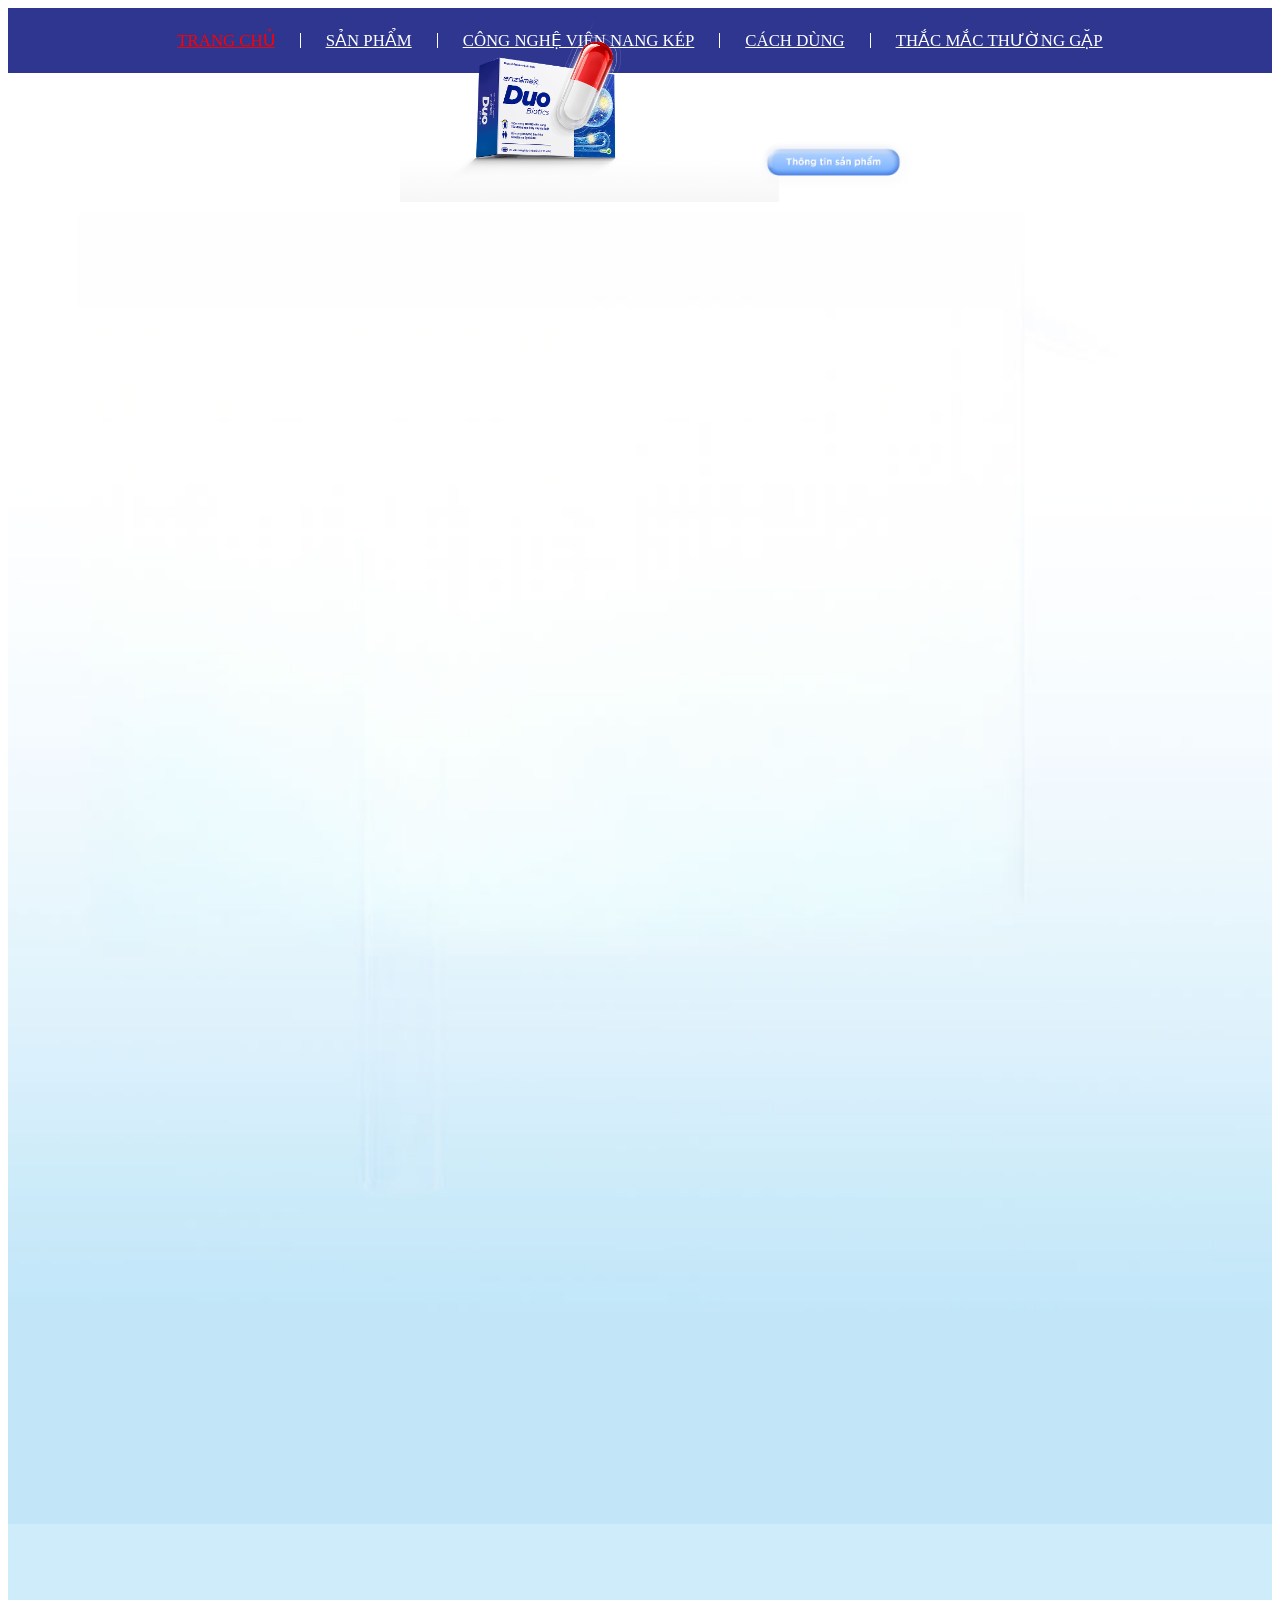
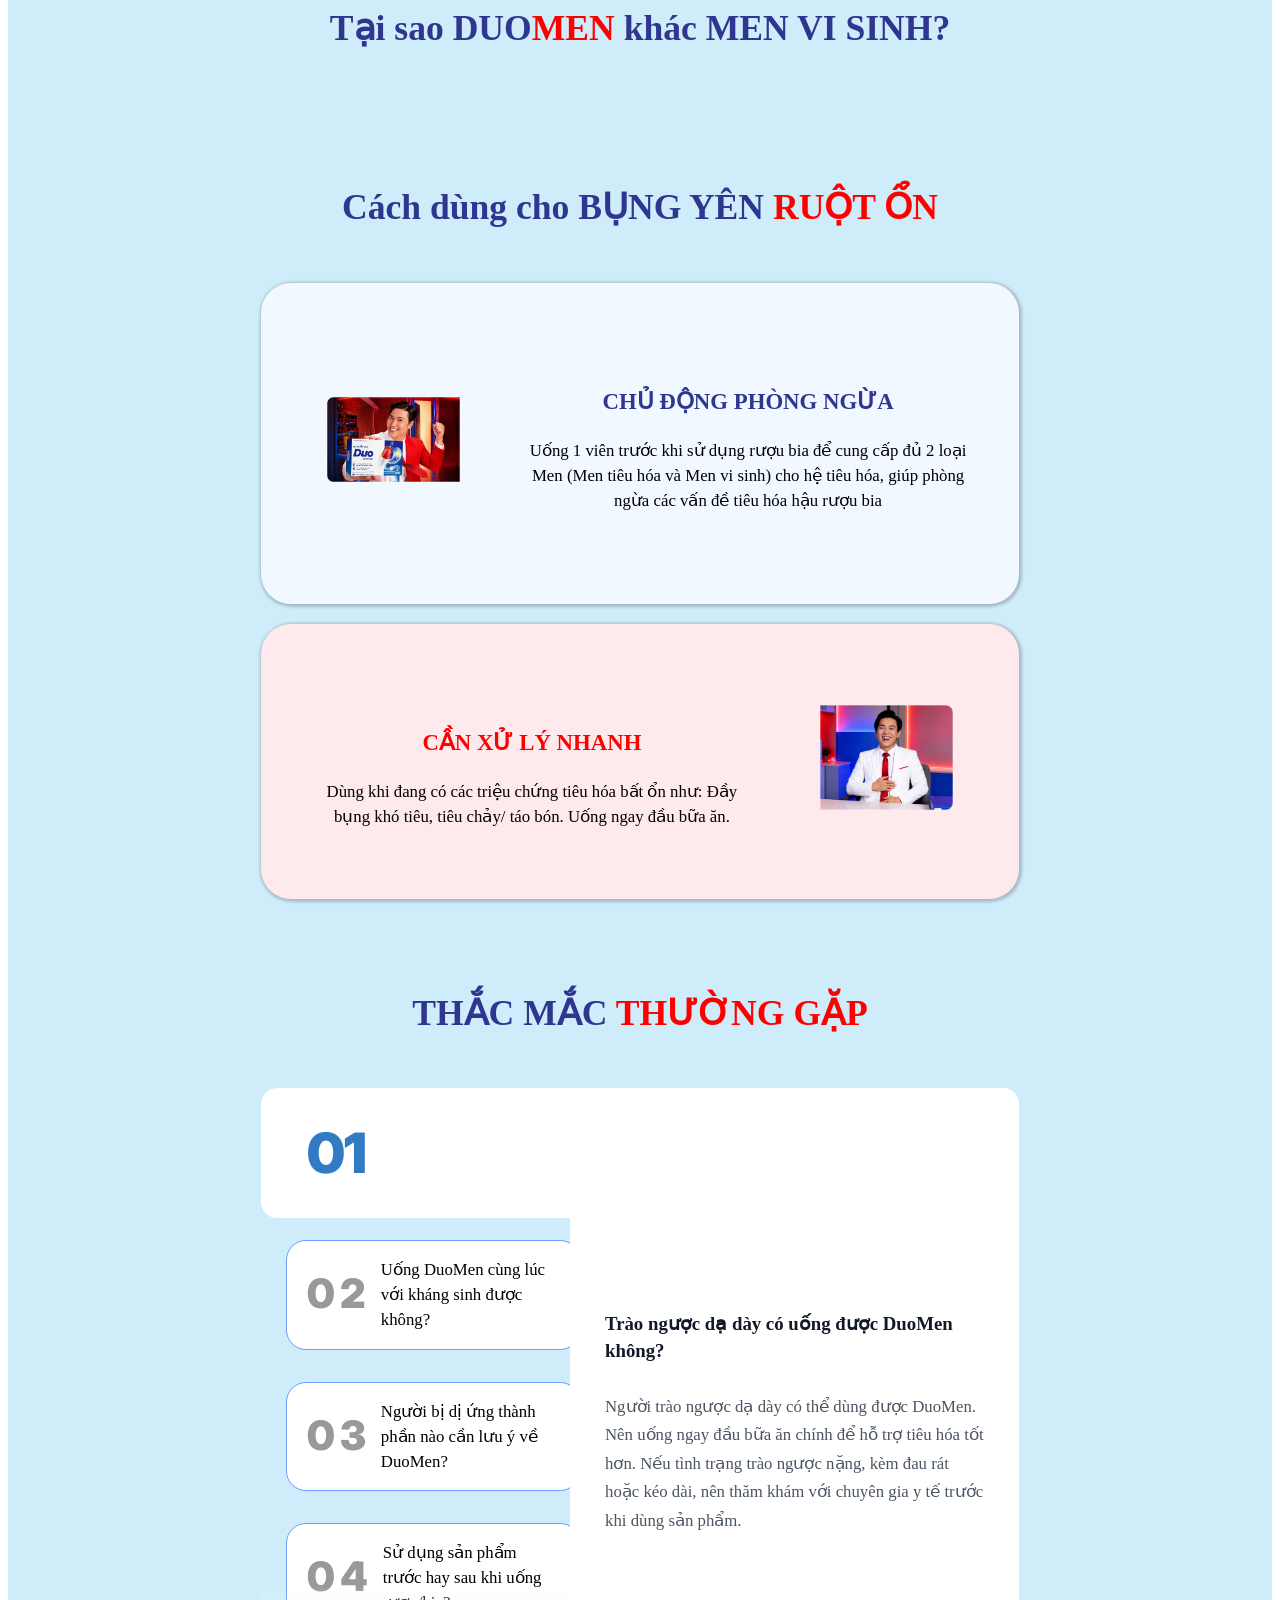
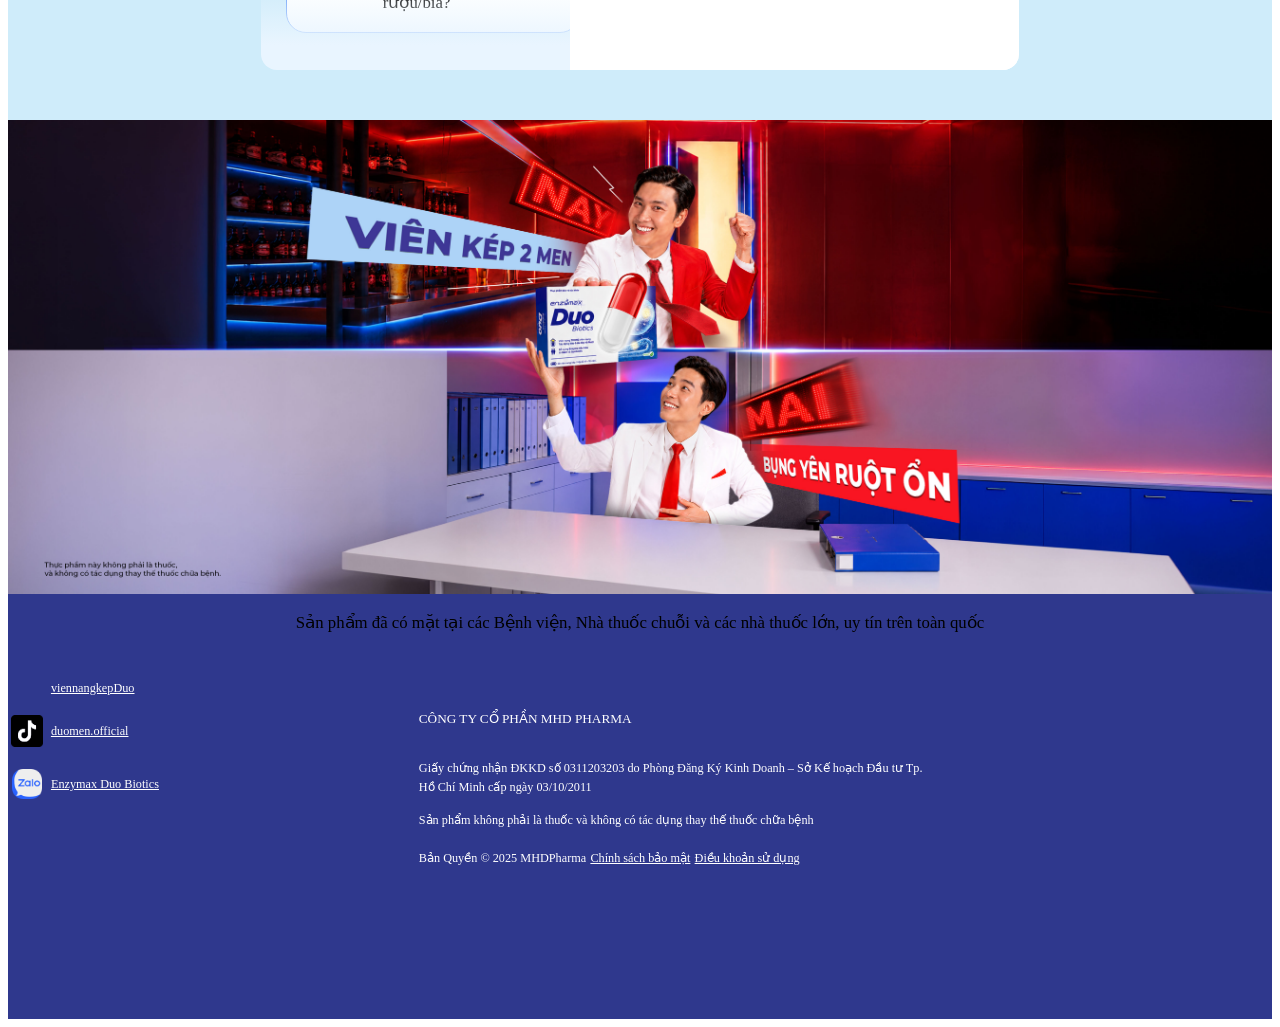
==== commit fdd102e1: "update page" ====
--- a/home.html
+++ b/home.html
@@ -24,12 +24,12 @@
     <link rel="preconnect" href="https://fonts.googleapis.com">
     <link rel="preconnect" href="https://fonts.gstatic.com" crossorigin>
     <link href="https://fonts.googleapis.com/css2?family=Inter:ital,opsz,wght@0,14..32,100..900;1,14..32,100..900&display=swap" rel="stylesheet">
-    <link href="css/style.css?v=11" rel="stylesheet" media="screen" >
+    <link href="css/style.css?v=12" rel="stylesheet" media="screen" >
 </head>
 <body>
     <header class="page-header">
         <div class="main-menu">
-            <div class="logo-mb md-mobile"><img src="./images/logo-mb.png?v=11" alt=""></div>
+            <div class="logo-mb md-mobile"><img src="./images/logo-mb.png?v=12" alt=""></div>
             <div class="toggle-menu md-mobile">
                 <span></span>
                 <span></span>
@@ -38,7 +38,7 @@
             <ul>
                 <li><a href="#" data-target="section-1" class="nav-link active">TRANG CHỦ</a></li>
                 <li><a href="#" data-target="section-5" class="nav-link">SẢN PHẨM</a></li>
-                <li><a href="#" data-target="section-3" class="nav-link">CÔNG NGHỆ VIÊN NANG KÉP</a></li>
+                <li><a href="#" data-target="#targetForm" class="nav-link scrollForm">CÔNG NGHỆ VIÊN NANG KÉP</a></li>
                 <li><a href="#" data-target="section-6" class="nav-link">CÁCH DÙNG</a></li>
                 <li><a href="#" data-target="section-4" class="nav-link">THẮC MẮC THƯỜNG GẶP</a></li>
             </ul>
@@ -48,24 +48,24 @@
         <div class="section-1">
             <div class="banner">
                 <div class="md-card card-back">
-                    <img src="./images/box-1.png?v=11" alt="" class="md-desktop">
-                    <img src="./images/box-1-mb.png?v=11" alt="" class="md-mobile">
+                    <img src="./images/box-1.png?v=12" alt="" class="md-desktop">
+                    <img src="./images/box-1-mb.png?v=12" alt="" class="md-mobile">
                     <div class="md-ico-1">
-                        <img src="./images/ico-1.png?v=11" alt="" class="ico-1">
-                        <img src="./images/ico-2.png?v=11" alt="" class="ico-2">
-                        <img src="./images/ico-3.png?v=11" alt="" class="ico-3">
-                        <img src="./images/ico-4.png?v=11" alt="" class="ico-4">
-                        <img src="./images/ico-5.png?v=11" alt="" class="ico-5">
+                        <img src="./images/ico-1.png?v=12" alt="" class="ico-1">
+                        <img src="./images/ico-2.png?v=12" alt="" class="ico-2">
+                        <img src="./images/ico-3.png?v=12" alt="" class="ico-3">
+                        <img src="./images/ico-4.png?v=12" alt="" class="ico-4">
+                        <img src="./images/ico-5.png?v=12" alt="" class="ico-5">
                     </div>
                 </div>
                 <div class="md-card card-front">
-                    <img src="./images/box-2.png?v=11" alt="" class="md-desktop">
-                    <img src="./images/box-2-mb.png?v=11" alt="" class="md-mobile"> 
+                    <img src="./images/box-2.png?v=12" alt="" class="md-desktop">
+                    <img src="./images/box-2-mb.png?v=12" alt="" class="md-mobile"> 
                     <div class="md-ico-1">
-                        <img src="./images/ico-6.png?v=11" alt="" class="ico-6">
-                        <img src="./images/ico-7.png?v=11" alt="" class="ico-7">
-                        <img src="./images/ico-8.png?v=11" alt="" class="ico-8">
-                        <img src="./images/ico-9.png?v=11" alt="" class="ico-9">
+                        <img src="./images/ico-6.png?v=12" alt="" class="ico-6">
+                        <img src="./images/ico-7.png?v=12" alt="" class="ico-7">
+                        <img src="./images/ico-8.png?v=12" alt="" class="ico-8">
+                        <img src="./images/ico-9.png?v=12" alt="" class="ico-9">
                     </div>
                 </div>
                 
@@ -74,45 +74,50 @@
         </div>
         
         <div class="section-5">
-            <img src="./images/bg-banner-2.jpg?v=11" alt="" class="md-desktop">
-            <img src="./images/bg-banner-mb.jpg?v=11" alt="" class="md-mobile">
-            <img src="./images/img-banner.png?v=11" alt="" class="img-banner md-desktop">
-            <img src="./images/tia-sang.png?v=11" alt="" class="ani-tiasang">
-            <img src="./images/text-3.png?v=11" alt="" class="text-3">
+            <img src="./images/bg-banner-2.jpg?v=12" alt="" class="md-desktop">
+            <img src="./images/bg-banner-mb.jpg?v=12" alt="" class="md-mobile">
+            <img src="./images/img-banner.png?v=12" alt="" class="img-banner md-desktop">
+            <img src="./images/tia-sang.png?v=12" alt="" class="ani-tiasang">
+            <div class="text-3">
+                <img src="./images/text-3.png?v=12" alt="">
+                <div class="shine-sweep"></div>
+            </div>
             <div class="bot-content">
                 <div class="md-hop-thuoc">
-                    <img src="./images/hop-thuoc.png?v=11" alt="" class="hop-thuoc">
-                    <img src="./images/vien-thuoc-4.png?v=11" alt="" class="vien-thuoc">
+                    <img src="./images/hop-thuoc.png?v=12" alt="" class="hop-thuoc">
+                    <img src="./images/vien-thuoc-4.png?v=12" alt="" class="vien-thuoc">
                     <a class="ctn-popup" data-fancybox="" data-src="#popup-1" href="javascript:;">
-                        <img src="./images/btn-popup.png?v=11" alt="">
+                        <img src="./images/btn-popup.png?v=12" alt="">
                     </a>
                     <div class="md-popup-1 md-popup" id="popup-1">
-                        <img src="./images/img-popup.jpg?v=11" alt="">
+                        <img src="./images/img-popup.jpg?v=12" alt="">
                     </div>
                 </div>
                 
-                <img src="./images/logo-1.png?v=11" alt="" class="sc5-logo-1 wow fadeInRight" data-wow-delay="0.5s">
-                <img src="./images/logo-2.png?v=11" alt="" class="sc5-logo-2 wow fadeInLeft" data-wow-delay="1s">
-            </div>
-        </div>
-        <div class="section-2">
+                <img src="./images/logo-1.png?v=12" alt="" class="sc5-logo-1 wow fadeInRight" data-wow-delay="0.5s">
+                <img src="./images/logo-2.png?v=12" alt="" class="sc5-logo-2 wow fadeInLeft" data-wow-delay="1s">
+            </div>
+        </div>
+        <div class="section-2" id="targetForm">
             
             <div class="md-content">
                 <div class="sc2-img-6">
-                    <img src="./images/vien-thuoc.png?v=11" alt="">
-                    <img src="./images/text-1.png?v=11" alt="" class="text6-img-1">
-                    <img src="./images/text-2.png?v=11" alt="" class="text6-img-2">
-                </div>
-                <img src="./images/vien-thuoc-2.png?v=11" alt="" class="sc2-img-1">
-                <img src="./images/vien-thuoc-3.png?v=11" alt="" class="sc2-img-5">
-                <img src="./images/bg-duongruot-2.jpg?v=11" alt="" class="sc2-img-2 md-desktop">
-                <img src="./images/bg-duongruot-mb.jpg?v=11" alt="" class="sc2-img-2 md-mobile">
-                <img src="./images/img-duongruot.png?v=11" alt="" class="img-duongruot md-desktop">
-                <img src="./images/vien-thuoc-4.png?v=11" alt="" class="vien-thuoc-4">
-                <img src="./images/sc2-img-3.png?v=11" alt="" class="sc2-img-3 md-desktop">
-                <img src="./images/sc2-img-3-mb.png?v=11" alt="" class="sc2-img-3 md-mobile">
-                 <img src="./images/sc2-img-4.png?v=11" alt="" class="sc2-img-4 md-desktop">
-                <img src="./images/sc2-img-4-mb.png?v=11" alt="" class="sc2-img-4 md-mobile">
+                    <img src="./images/vien-thuoc-5.png?v=12" alt="" class="img-vienthuoc-front">
+                    <img src="./images/vien-thuoc.png?v=12" alt="" class="img-duongvien">
+                    <img src="./images/text-1.png?v=12" alt="" class="text6-img-1">
+                    <img src="./images/text-2.png?v=12" alt="" class="text6-img-2">
+                </div>
+                <img src="./images/vien-thuoc-2.png?v=12" alt="" class="sc2-img-1">
+                <img src="./images/vien-thuoc-3.png?v=12" alt="" class="sc2-img-5">
+                <img src="./images/bg-duongruot-2.jpg?v=12" alt="" class="sc2-img-2 md-desktop">
+                <img src="./images/bg-duongruot-mb.jpg?v=12" alt="" class="sc2-img-2 md-mobile">
+                <img src="./images/img-duongruot.png?v=12" alt="" class="img-duongruot md-desktop">
+                <img src="./images/vien-thuoc-4.png?v=12" alt="" class="vien-thuoc-4">
+                <img src="./images/ico-vien-thuoc.png?v=12" alt="" class="ico-vien-thuoc">
+                <img src="./images/sc2-img-3.png?v=12" alt="" class="sc2-img-3 md-desktop">
+                <img src="./images/sc2-img-3-mb.png?v=12" alt="" class="sc2-img-3 md-mobile">
+                 <img src="./images/sc2-img-4.png?v=12" alt="" class="sc2-img-4 md-desktop">
+                <img src="./images/sc2-img-4-mb.png?v=12" alt="" class="sc2-img-4 md-mobile">
                 <div class="md-col">
                     <div class="btn-sc2-1 show-btn share-btn" id="shareBtn">
                         <span class="text-share">Tiêu hóa chất béo</span>
@@ -171,7 +176,7 @@
                 
             </div>
         </div>
-        <div class="section-3">
+        <div class="section-3" >
             <div class="container">
                 <div class="top-sc-3">
                     <div class="md-title wow fadeInUp" data-wow-delay="0.5s">
@@ -179,9 +184,9 @@
                     </div>
                     <div class="md-content wow fadeInUp" data-wow-delay="0.7s">
                         <div class="sc3-img-1">
-                            <img src="./images/img-1.png?v=11" alt="" class="md-desktop ">
-                            <img src="./images/img-1-mb.png?v=11" alt="" class="md-mobile">
-                            <div class="shine-sweep"></div>
+                            <img src="./images/img-1.png?v=12" alt="" class="md-desktop ">
+                            <img src="./images/img-1-mb.png?v=12" alt="" class="md-mobile">
+                            <!-- <div class="shine-sweep"></div> -->
                         </div>
                         
                     </div>
@@ -198,7 +203,7 @@
                     <div class="md-content">
                         <div class="md-col clearfix wow fadeInRight" data-wow-delay="0.5s">
                             <div class="left-col">
-                                <img src="./images/img-2.png?v=11" alt="">
+                                <img src="./images/img-2.png?v=12" alt="">
                             </div>
                             <div class="right-col">
                                 <div class="how-to-use">
@@ -211,7 +216,7 @@
                         </div>
                         <div class="md-col md-col-2 clearfix wow fadeInLeft" data-wow-delay="0.5s">
                             <div class="left-col">
-                                <img src="./images/img-3.png?v=11" alt="">
+                                <img src="./images/img-3.png?v=12" alt="">
                             </div>
                             <div class="right-col">
                                 <div class="how-to-use">
@@ -268,7 +273,7 @@
 
 
 
-                        <button class="show-more-btn" id="showMoreBtn"><img src="./images/ico-showmore.png?v=11" alt=""></button>
+                        <button class="show-more-btn" id="showMoreBtn"><img src="./images/ico-showmore.png?v=12" alt=""></button>
 
                     </div>
 
@@ -282,15 +287,15 @@
         <div class="main-content">
           
           <div id="frame-duoc-pham" class="ai-chat-container">
-             <div class="close-all-ai"><img src="./images/ico-close.png?v=11" alt=""></div>
-            <iframe src="https://web.e-pharmacy.vn/start-call?ref=duomen" loading="lazy"></iframe>
+             <div class="close-all-ai"><img src="./images/ico-close.png?v=12" alt=""></div>
+            <iframe src="https://web.e-pharmacy.vn/start-call?ref=duomen" allow="camera; microphone; display-capture" loading="lazy"></iframe>
           </div>
           <div id="frame-tro-ly" class="ai-chat-container">
-             <div class="close-all-ai"><img src="./images/ico-close.png?v=11" alt=""></div>
+             <div class="close-all-ai"><img src="./images/ico-close.png?v=12" alt=""></div>
             <iframe src="https://web.e-pharmacy.vn/ai-chat?ref=duomen" loading="lazy"></iframe>
           </div>
           <div id="frame-tu-van" class="ai-chat-container">
-             <div class="close-all-ai"><img src="./images/ico-close.png?v=11" alt=""></div>
+             <div class="close-all-ai"><img src="./images/ico-close.png?v=12" alt=""></div>
             <iframe src="https://web.e-pharmacy.vn/teleconsult?ref=duomen" loading="lazy"></iframe>
           </div>
 
@@ -301,27 +306,27 @@
     </div>
     <div class="md-ai-bot">
         <div class="ctn-button ctn-button-1 ai-btn" data-target="frame-tu-van">
-            <img src="./images/ctn-button-1.png?v=11" alt="" class="md-desktop">
-             <img src="./images/ctn-button-1-mb.png?v=11" alt="" class="md-mobile">
+            <img src="./images/ctn-button-1.png?v=12" alt="" class="md-desktop">
+             <img src="./images/ctn-button-1-mb.png?v=12" alt="" class="md-mobile">
         </div>
         
          <div class="ctn-button ctn-button-3 ai-btn" data-target="frame-duoc-pham">
-            <img src="./images/ctn-button-3.png?v=11" alt="" class="md-desktop">
-            <img src="./images/ctn-button-2-mb.png?v=11" alt="" class="md-mobile">
+            <img src="./images/ctn-button-3.png?v=12" alt="" class="md-desktop">
+            <img src="./images/ctn-button-2-mb.png?v=12" alt="" class="md-mobile">
         </div>
         <div class="ctn-button ctn-button-2 ai-btn"  data-target="frame-tro-ly">
-            <img src="./images/ctn-button-2.png?v=11" alt="" class="md-desktop">
-            <img src="./images/ctn-button-3-mb.png?v=11" alt="" class="md-mobile">
+            <img src="./images/ctn-button-2.png?v=12" alt="" class="md-desktop">
+            <img src="./images/ctn-button-3-mb.png?v=12" alt="" class="md-mobile">
         </div>
     </div>
     <footer class="footer clearfix">
     	<div class="top-footer">
             <div class="content-banner wow fadeInUp" data-wow-delay="0.5s">
-                <img src="./images/banner.jpg?v=11" alt="" class="md-desktop">
-                <img src="./images/banner-mb.jpg?v=11" alt="" class="md-mobile">
+                <img src="./images/banner.jpg?v=12" alt="" class="md-desktop">
+                <img src="./images/banner-mb.jpg?v=12" alt="" class="md-mobile">
             </div>
             <div class="bg-footer wow fadeInUp" data-wow-delay="0.2s">
-                <img src="./images/bg-footer.jpg?v=11" alt="">
+                <img src="./images/bg-footer.jpg?v=12" alt="">
                 <p>Sản phẩm đã có mặt tại các Bệnh viện, Nhà thuốc chuỗi và các nhà thuốc lớn, uy tín trên toàn quốc</p>
             </div>
         </div>
@@ -331,9 +336,9 @@
                 <div class="footer-content">
                     
                     <div class="footer-column social-links wow fadeInLeft" data-wow-delay="0.5s">
-                        <a href="https://www.facebook.com/viennangkepDuo" target="_Blank"><img src="./images/ico-fb.png?v=11" alt=""><span>viennangkepDuo</span></a>
-                        <a href="https://www.tiktok.com/@duomen.official" target="_Blank"><img src="./images/ico-tiktok.png?v=11" alt=""><span>duomen.official</span></a>
-                        <a href="https://zalo.me/2509048246650677428" target="_Blank"><img src="./images/ico-zalo.png?v=11" alt=""><span>Enzymax Duo Biotics</span></a>
+                        <a href="https://www.facebook.com/viennangkepDuo" target="_Blank"><img src="./images/ico-fb.png?v=12" alt=""><span>viennangkepDuo</span></a>
+                        <a href="https://www.tiktok.com/@duomen.official" target="_Blank"><img src="./images/ico-tiktok.png?v=12" alt=""><span>duomen.official</span></a>
+                        <a href="https://zalo.me/2509048246650677428" target="_Blank"><img src="./images/ico-zalo.png?v=12" alt=""><span>Enzymax Duo Biotics</span></a>
                     </div>
 
                     <div class="footer-column company-info wow fadeInLeft" data-wow-delay="0.7s">
@@ -491,7 +496,7 @@
                     </div>
 
                     <div class="footer-column logo-area wow fadeInLeft" data-wow-delay="0.9s">
-                        <a href="#"><img src="./images/logo-footer.png?v=11" alt=""></a>
+                        <a href="#"><img src="./images/logo-footer.png?v=12" alt=""></a>
                     </div>
 
                 </div>
@@ -506,5 +511,5 @@
 <script src="vendor/fancybox/jquery.fancybox.min.js" type="text/javascript" ></script>
 <script src="vendor/semantic/semantic.js" type="text/javascript" ></script>
 <script src="vendor/semantic/semantic.min.js" type="text/javascript" ></script>
-<script src="scripts/main.js?v=11"></script>
+<script src="scripts/main.js?v=12"></script>
 </html>
--- a/css/style.css
+++ b/css/style.css
@@ -17,6 +17,7 @@
   color: #000;
   line-height: 1.5;
   background: #FFF;
+  cursor: url(../images/vien-thuoc-cursor.png) 16 16, auto !important;
 }
 @font-face {
   font-family: 'SVN-Gotham';
@@ -36,6 +37,7 @@
   -webkit-transition-duration: 0.2s;
        -o-transition-duration: 0.2s;
           transition-duration: 0.2s;
+           cursor: url(../images/vien-thuoc-cursor.png) 16 16, auto !important;
 }
 a:hover {
   text-decoration: none;
@@ -174,11 +176,11 @@
    0% {
     transform: rotateY(0deg);
   }
-  10% {
+  40% {
     /* Lật sang mặt sau (180 độ) trong 0.5s đầu */
     transform: rotateY(0deg);
   }
-  20% {
+  50% {
     /* Giữ nguyên mặt sau trong 1s tiếp theo */
     transform: rotateY(180deg);
   }
@@ -186,11 +188,10 @@
     /* Lật ngược lại mặt trước (360 độ hoặc về 0deg) trong 0.5s */
     transform: rotateY(180deg);
   }
-
   /* --- GIAI ĐOẠN 2: NGHỈ (Chiếm 8 giây còn lại để đủ 10s) --- */
   100% {
     /* Giữ nguyên mặt trước cho đến hết giây thứ 10 rồi lặp lại */
-    transform: rotateY(360deg);
+    transform: rotateY(0deg);
   }
 }
 .banner .md-ico-1 .ico-1{
@@ -294,6 +295,9 @@
   10%{
     transform: scale(1.0);
   }
+  90%{
+    transform: scale(1.0);
+  }
   100%{
     transform: scale(0.0);
   }
@@ -305,6 +309,9 @@
   10%{
     transform: scale(1.0);
   }
+  90%{
+    transform: scale(1.0);
+  }
   100%{
     transform: scale(0.0);
   }
@@ -316,6 +323,9 @@
   10%{
     transform: scale(1.0);
   }
+  90%{
+    transform: scale(1.0);
+  }
   100%{
     transform: scale(0.0);
   }
@@ -327,6 +337,9 @@
   10%{
     transform: scale(1.0);
   }
+  90%{
+    transform: scale(1.0);
+  }
   100%{
     transform: scale(0.0);
   }
@@ -338,6 +351,9 @@
   10%{
     transform: scale(1.0);
   }
+  90%{
+    transform: scale(1.0);
+  }
   100%{
     transform: scale(0.0);
   }
@@ -346,11 +362,11 @@
   0%, 10%{
     transform: scale(0.0);
   }
-  20%{
-    transform: scale(0.0);
-
-  }
-  30%{
+  50%{
+    transform: scale(0.0);
+
+  }
+  60%{
     transform: scale(1.0);
   }
   100%{
@@ -361,11 +377,11 @@
   0%, 10%{
     transform: scale(0.0);
   }
-  20%{
-    transform: scale(0.0);
-
-  }
-  30%{
+  50%{
+    transform: scale(0.0);
+
+  }
+  60%{
     transform: scale(1.0);
   }
   100%{
@@ -376,11 +392,11 @@
   0%, 10%{
     transform: scale(0.0);
   }
-  20%{
-    transform: scale(0.0);
-
-  }
-  30%{
+  50%{
+    transform: scale(0.0);
+
+  }
+  60%{
     transform: scale(1.0);
   }
   100%{
@@ -391,11 +407,11 @@
   0%, 10%{
     transform: scale(0.0);
   }
-  20%{
-    transform: scale(0.0);
-
-  }
-  30%{
+  50%{
+    transform: scale(0.0);
+
+  }
+  60%{
     transform: scale(1.0);
   }
   100%{
@@ -446,9 +462,9 @@
 .section-5 .ani-tiasang{
   position: absolute;
        position: absolute;
-       left: 65.5%;
-    top: 15%;
-    width: 8%;
+       left: 66.5%;
+    top: 16%;
+    width: 4%;
  
  transform: scale(0) rotate(0deg); 
 }
@@ -459,12 +475,12 @@
     filter: brightness(0.5) ;
   }
   35% {
-    transform: scale(1.3) rotate(180deg); /* Phóng to cực đại, xoay mạnh và lóe sáng */
+    transform: scale(1.2) rotate(180deg); /* Phóng to cực đại, xoay mạnh và lóe sáng */
     filter: brightness(3) ;
   }
   45% {
     /* Giữ điểm nhấn lóe sáng và xoay thêm một chút để tạo độ mượt */
-    transform: scale(1.2) rotate(210deg);
+    transform: scale(1.1) rotate(210deg);
     filter: brightness(2.5) ;
   }
   100% {
@@ -484,10 +500,12 @@
 }
 @keyframes pop-out{
   0%{
-    transform: scale(0.0);
+    opacity: 0;
+    transform: translateY(20px);
   }
   100%{
-    transform: scale(1.0);
+    opacity: 1;
+    transform: translateY(0);
   }
 }
 .section-5.active .ani-tiasang{
@@ -495,7 +513,7 @@
   animation-delay: 1s;
 }
 .section-5.active .text-3{
-  animation: pop-out 1s ease-in-out forwards, pop-out-2 5s infinite 1s;
+  animation: pop-out 1s ease-in-out forwards;
 }
 @keyframes pop-out-2{
   0%,6%,12%,18%,24%{
@@ -532,6 +550,7 @@
     bottom: 7%;
     width: 40%;
     animation: ctn-button-5 1s infinite;
+    z-index: 2;
 }
 .md-popup-1.fancybox-content{
   padding: 0;
@@ -621,12 +640,14 @@
   animation-delay: 2.5s;
 }
 .section-2.active .sc2-img-6 .text6-img-2{
-  animation: text6-img-1 1s ease-in-out forwards;
-  animation-delay: 3s;
+  animation: text6-img-1 2s ease-in-out forwards 0.5s;
 }
 @keyframes text6-img-1{
   0%{
     transform: scale(0.0);
+  }
+  30%{
+    transform: scale(1.0);
   }
   100%{
     transform: scale(1.0);
@@ -674,6 +695,32 @@
 .section-2.active .vien-thuoc-4{
   animation: moveAlongPath 4s ease-in-out forwards;
    animation-delay: 4.5s;
+}
+.section-2 .ico-vien-thuoc{
+  position: absolute;
+      left: 43%;
+    top: 66%;
+    width: 5%;
+      opacity: 0;
+      
+}
+.section-2.active .ico-vien-thuoc{
+  animation: ico-vien-thuoc 4s ease-in-out forwards;
+  animation-delay: 4.7s;
+}
+@keyframes ico-vien-thuoc{
+  0%{
+    opacity: 0;
+    transform: scale(0.0);
+  }
+  90%{
+    opacity: 0;
+    transform: scale(0.0);
+  }
+  100%{
+    opacity: 1;
+    transform: scale(1.0);
+  }
 }
 @keyframes moveAlongPath {
     /* 1. Vị trí xuất phát ở đầu thực quản (Top: 15%, Left: 35%) */
@@ -818,7 +865,9 @@
   transform: translateX(100%);
   transition: transform 0.5s cubic-bezier(0.76, 0, 0.24, 1);
 }
-
+.section-2 .show-btn:hover .social-icons{
+  transform: translateX(0%);
+}
 .light-glow {
   position: absolute;
   left: 0;
@@ -925,6 +974,48 @@
     transform: scale(0.0);
 
 }
+.section-2 .img-vienthuoc-front {
+    position: absolute;
+    left: 26%;
+    top: 26%;
+    width: 50%;
+    opacity: 0;
+     
+}
+.section-2.active .img-vienthuoc-front{
+  animation:  AlongPath-pop-in-2 2s ease-in-out forwards;
+}
+@keyframes AlongPath-pop-in-2{
+  0%{
+    opacity: 0;
+    transform: scale(0.0);
+  }
+  30%{
+    opacity: 1;
+    transform: scale(1.0);
+  }
+  100%{
+    opacity: 1;
+    transform: scale(1.0);
+  }
+}
+.section-2 .img-duongvien{
+  transform: scale(0.0);
+}
+.section-2.active .img-duongvien{
+  animation: img-duongvien 2s ease-in-out forwards;
+}
+@keyframes img-duongvien{
+  0%{
+    transform: rotate(-180deg) scale(0.0);
+  }
+  40%{
+    transform: rotate(0deg) scale(1.0);
+  }
+  100%{
+     transform: rotate(0deg) scale(1.0);
+  }
+}
 /* --- 1. VIÊN THUỐC --- */
 /*.section-2 .sc2-img-1 {
     position: absolute;
@@ -941,20 +1032,21 @@
 @keyframes AlongPath-pop-in{
   0%{
     opacity: 0;
-  }
-  50%{
+    transform: scale(0.0);
+  }
+  70%{
     
     opacity: 1;
     transform: scale(1.0);
   }
-  60%,80%{
-    transform: scale(1.2);
-  }
-  70%,90%{
-    transform: scale(1.0);
+  80%{
+    transform: scale(1.1);
+  }
+  90%{
+    transform: scale(0.9);
   }
   100%{
-    
+    transform: scale(1.0);
     opacity: 1;
   }
 }
@@ -991,12 +1083,12 @@
 }
 
 .section-2.active .btn-sc2-1 { left: 55.5%; top: 62.5%; animation: sc2-scale-1 0.7s ease-in-out 9.5s forwards, sc2-tranform 1s infinite 12.5s; }
-.section-2.active .btn-sc2-2 { left: 73.5%; top: 62.5%; animation: sc2-scale-2 0.7s ease-in-out 9.7s forwards, sc2-tranform 1s infinite 12.5s; }
-.section-2.active .btn-sc2-3 { left: 64%; top: 68%; animation: sc2-scale-3 0.7s ease-in-out 9.9s forwards, sc2-tranform 1s infinite 12.5s; }
+.section-2.active .btn-sc2-2 { left: 73.5%; top: 62.5%; animation: sc2-scale-2 0.7s ease-in-out 9.7s forwards, sc2-tranform 1s infinite 12.7s; }
+.section-2.active .btn-sc2-3 { left: 64%; top: 68%; animation: sc2-scale-3 0.7s ease-in-out 9.9s forwards, sc2-tranform 1s infinite 12.9s; }
 .section-2.active .btn-sc2-4 {     left: 55.5%;
-    top: 79.5%;z-index: 2; animation: sc2-scale-4 0.7s ease-in-out 11.5s forwards, sc2-tranform 1s infinite 12.5s;  }
+    top: 79.5%;z-index: 2; animation: sc2-scale-4 0.7s ease-in-out 11.5s forwards, sc2-tranform 1s infinite 13.1s;  }
 .section-2.active .btn-sc2-5 { left: 73.5%;
-    top: 79.5%;z-index: 2;  animation: sc2-scale-5 0.7s ease-in-out 11.7s forwards, sc2-tranform 1s infinite 12.5s;  }
+    top: 79.5%;z-index: 2;  animation: sc2-scale-5 0.7s ease-in-out 11.7s forwards, sc2-tranform 1s infinite 13.3s;  }
 
 @keyframes sc2-scale-1 {
     0% { transform: scale(0.0); top: 56%; }
@@ -1295,13 +1387,13 @@
   width: 70%;
   margin: 0 auto;
 }
-.section-3.active .top-sc-3 .md-content .shine-sweep {
+.section-5.active .shine-sweep {
    content: "";
             position: absolute;
-            top: 0%;
-            left: -150%; /* Bắt đầu hoàn toàn bên trái, ngoài khung */
+            bottom: 12%;
+            left: -100%; /* Bắt đầu hoàn toàn bên trái, ngoài khung */
             width: 100%;
-            height: 100%;
+            height: 80%;
             
             /* Tạo dải sáng màu trắng mờ */
             background: linear-gradient(
@@ -1317,19 +1409,20 @@
             transform: skewX(-25deg);
             
             /* Định nghĩa animation */
-            animation: shine-sweep 3s  linear; /* Chạy vô hạn */
-            animation-delay: 2s;
+            animation: shine-sweep 1s  linear; /* Chạy vô hạn */
+            animation-delay: 1s;
             z-index: 1; /* Nằm trên hình ảnh */
 }
 @keyframes shine-sweep {
             0% {
-                left: -150%; /* Bắt đầu bên trái */
+                left: -100%; /* Bắt đầu bên trái */
             }
             30% {
-                left: 150%; /* Chạy nhanh sang phải */
+                left: 50%; /* Chạy nhanh sang phải */
             }
             100% {
-                left: 150%; /* Giữ nguyên bên phải (tạo khoảng nghỉ) */
+                left: 50%;
+                opacity: 0; /* Giữ nguyên bên phải (tạo khoảng nghỉ) */
             }
         }
 .section-6 .bot-sc-3 .md-content{
@@ -1421,6 +1514,11 @@
   }
   .section-3 h6{
     font-size: calc(10px + 2vw);
+  }
+  .section-2 .ico-vien-thuoc{
+    left: 63%;
+    top: 58%;
+    width: 12%;
   }
 }
 
@@ -1630,6 +1728,12 @@
 .ctn-button-1, .ctn-button-2, .ctn-button-3{
   animation: ctn-button-5 1s infinite;
 }
+.ctn-button-2{
+  animation-delay: 0.2s;
+}
+.ctn-button-3{
+  animation-delay: 0.4s;
+}
 @keyframes ctn-button-5{
   0%,100%{
     transform: scale(1.0);
@@ -1733,19 +1837,11 @@
   justify-items: center;
   align-items: center;
   gap: 5px;
-  animation: social-link 2s infinite;
 }
 .footer-container .social-links a span{
   
 }
-@keyframes social-link{
-  0%,20%,40%{
-    opacity: 0;
-  }
-  10%,30%,50%{
-    opacity: 1;
-  }
-}
+
 .footer-container .social-links a img{
   width: 10%;
 }
@@ -1891,8 +1987,8 @@
     width: 15%;
   }
   .ai-chat-container{
-    width: 90%;
-    height: 60%;
+    width: 80%;
+    height: 80%;
   }
   .main-menu{
     position: relative;
@@ -1948,8 +2044,8 @@
     width: 75%;
   }
   .section-5 .ani-tiasang{
-    left: 72.5%;
-    top: 26%;
+    left: 71.5%;
+    top: 22%;
     width: 13%;
   }
   .section-6 .bot-sc-3 .md-col .left-col{
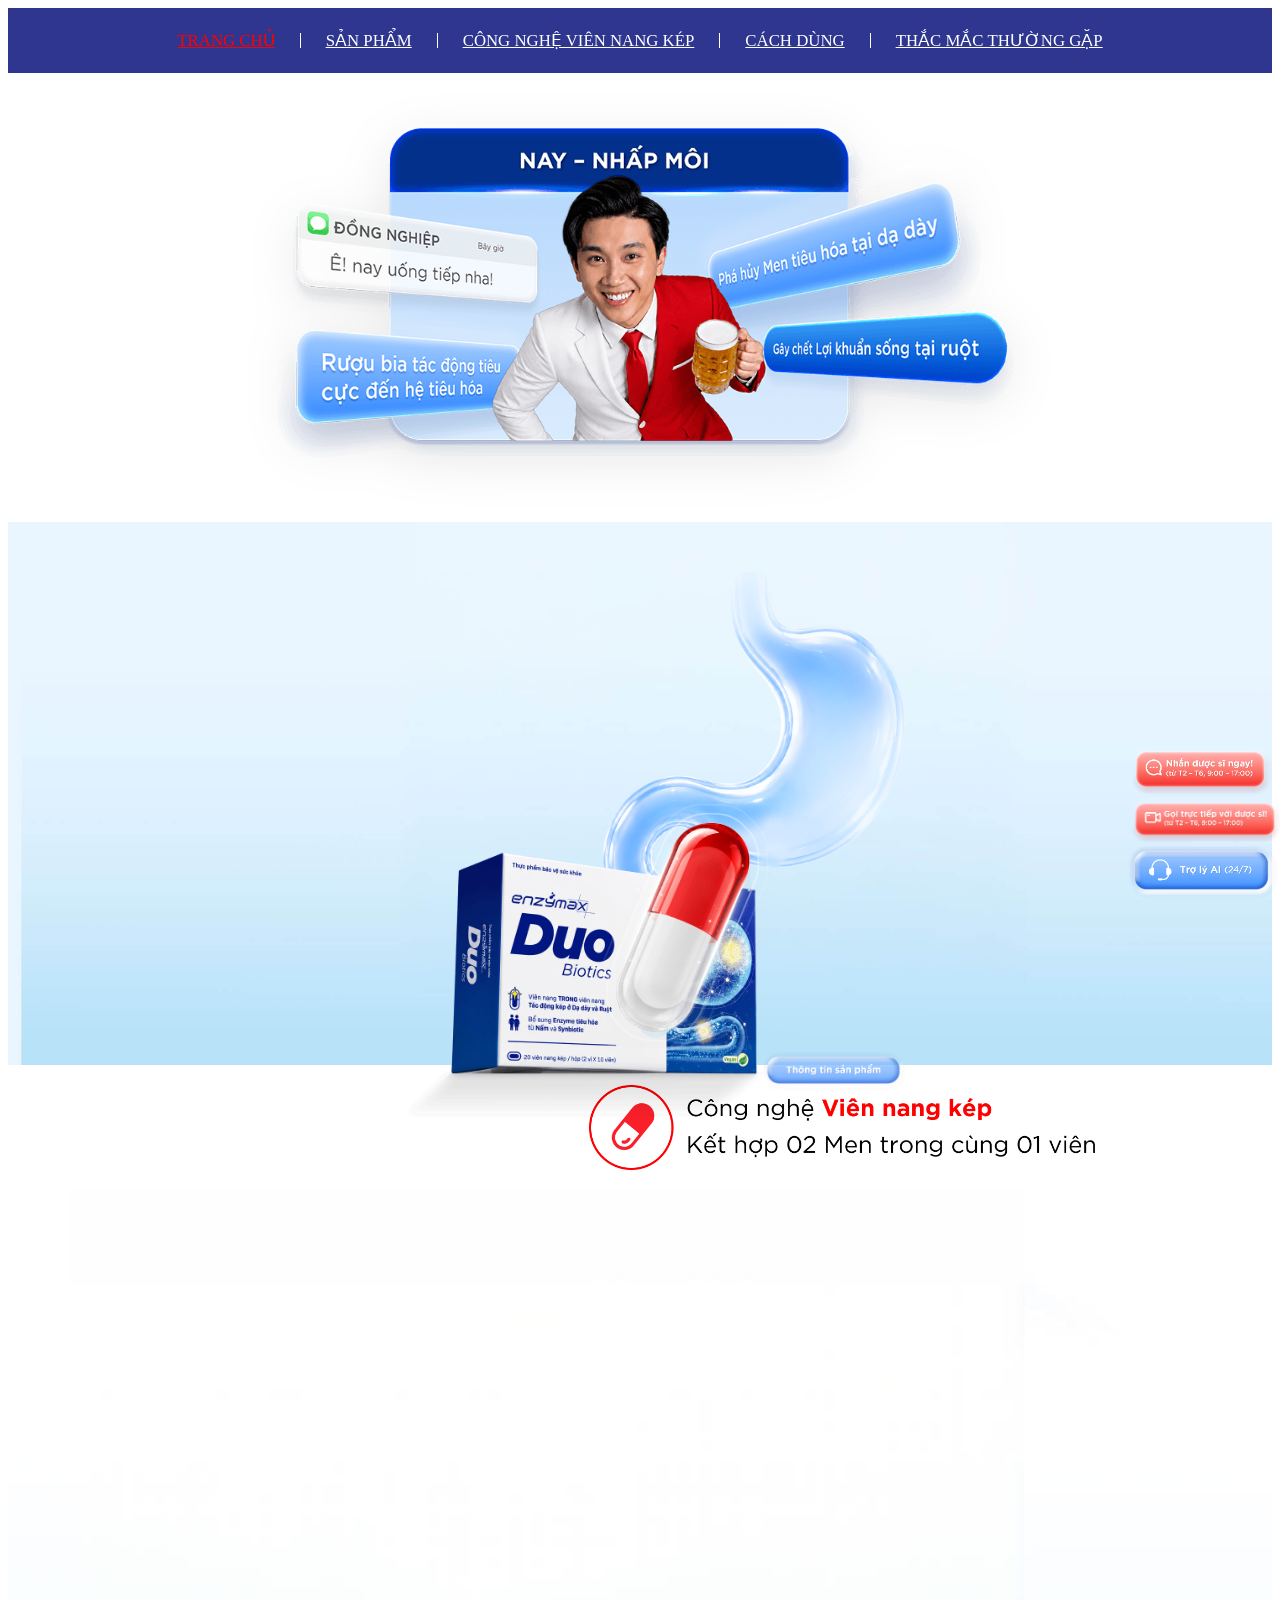
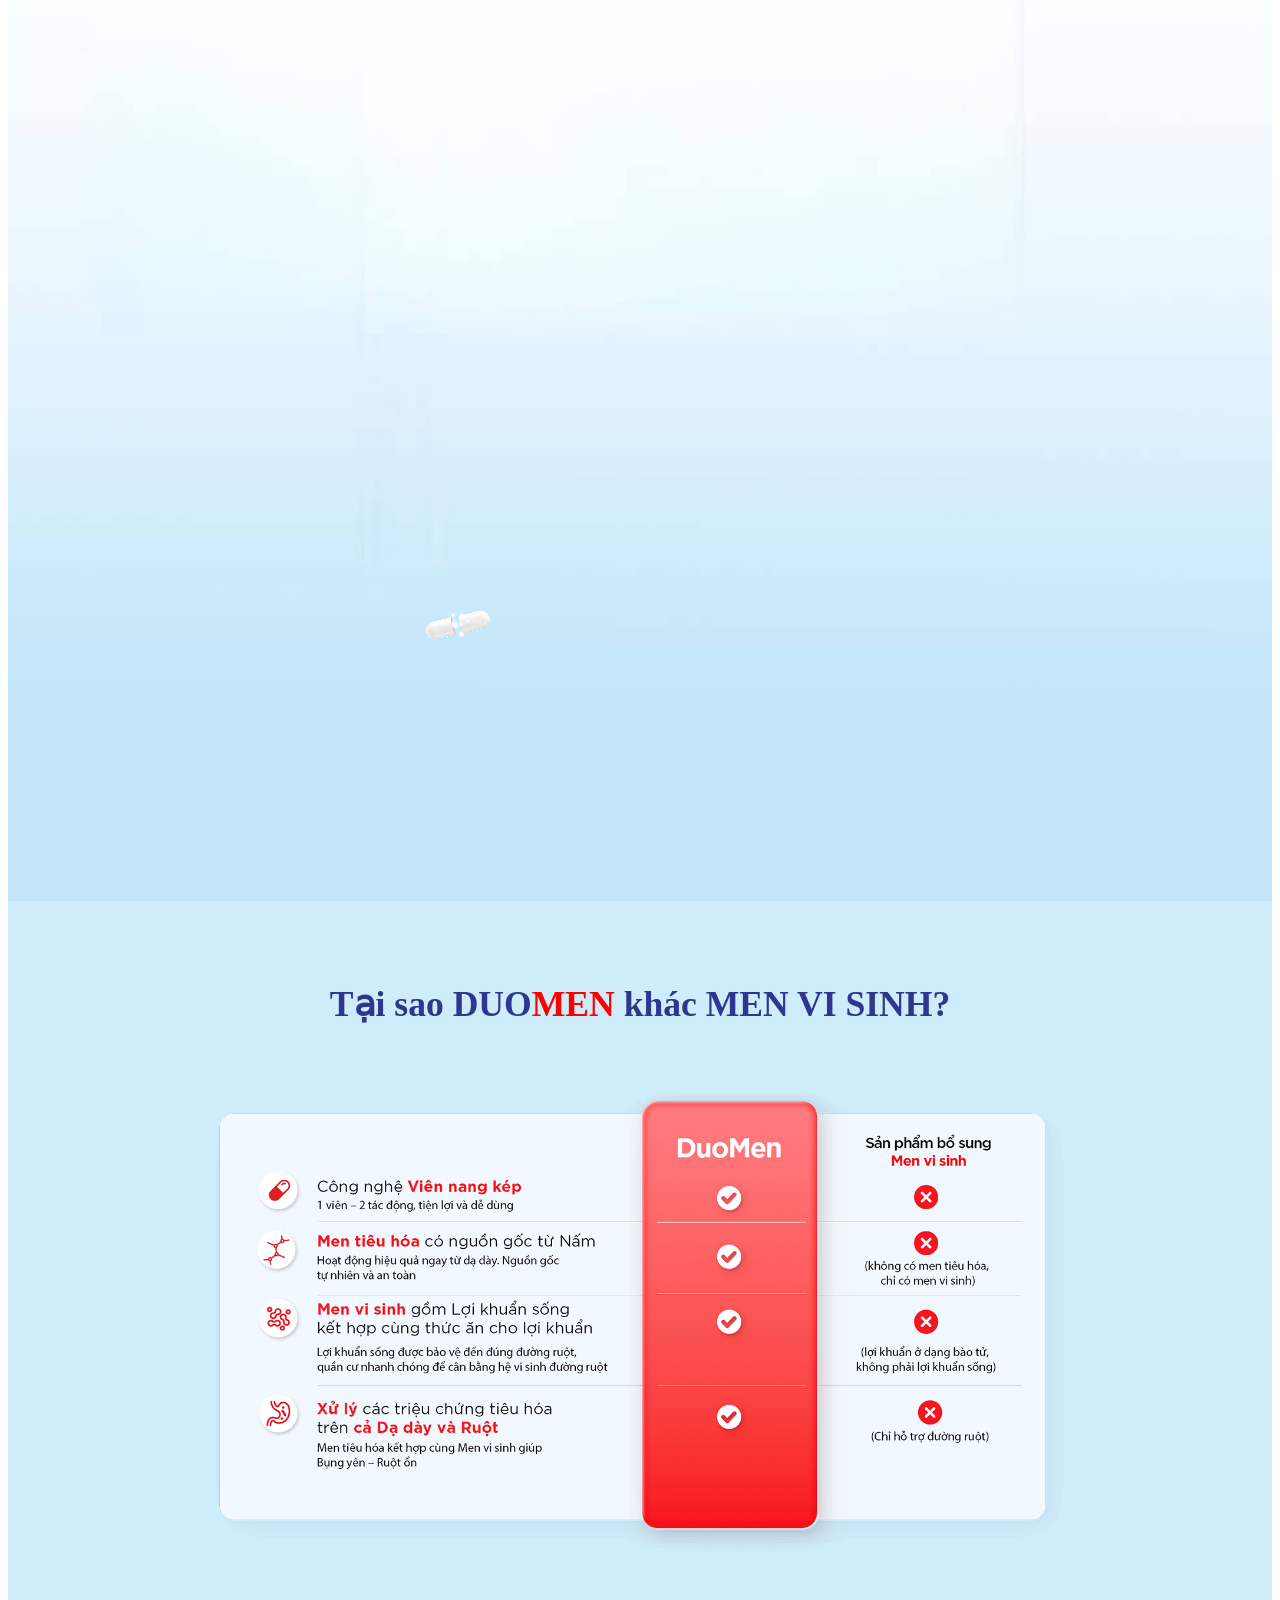
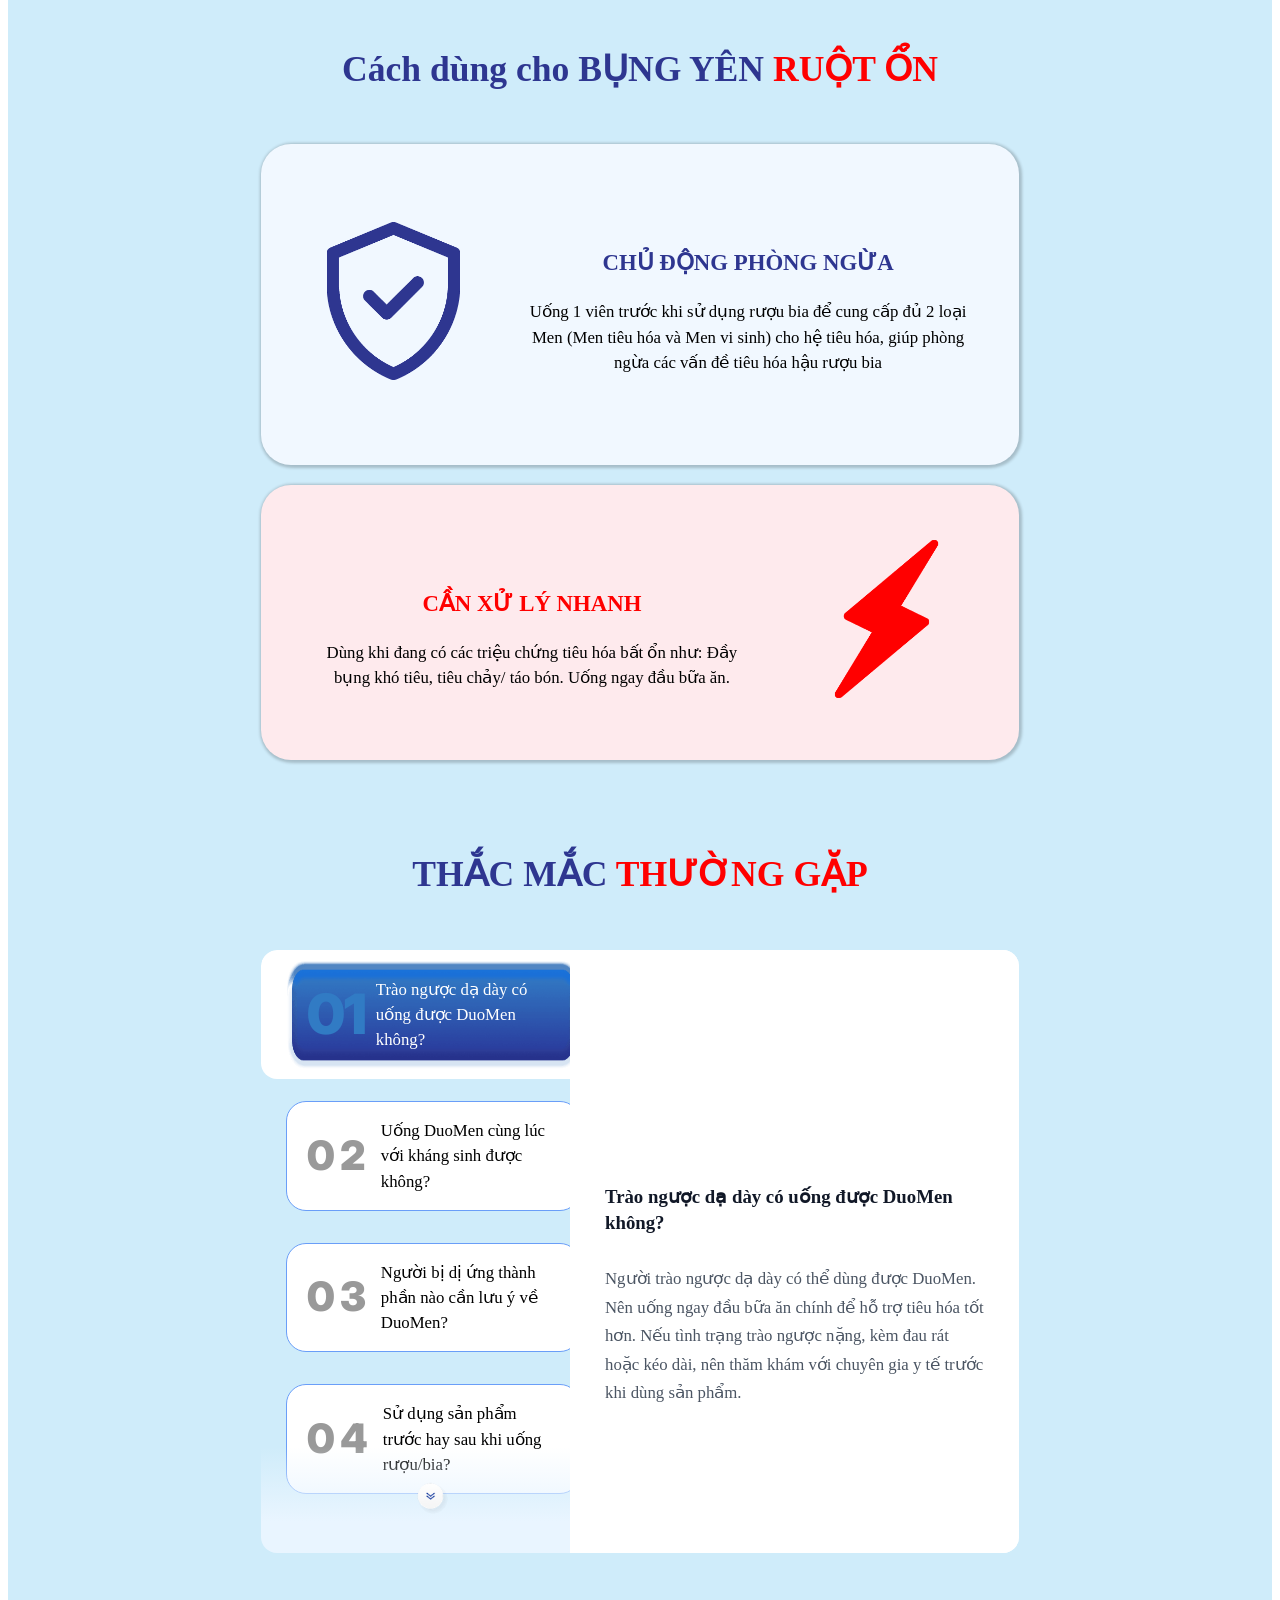
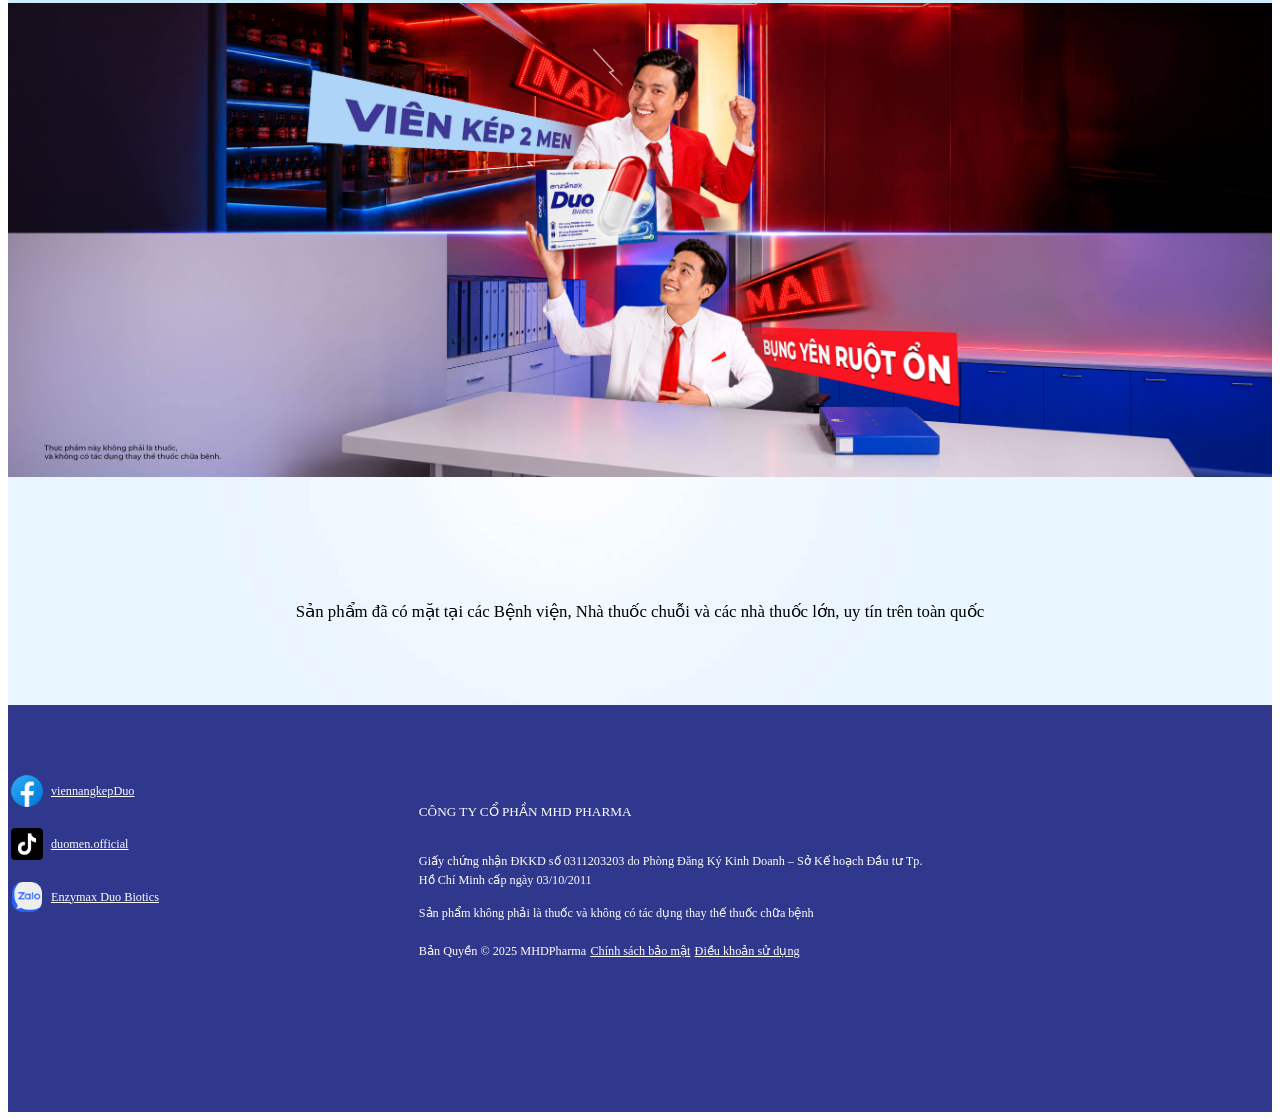
==== commit 9691a757: "update img" ====
--- a/home.html
+++ b/home.html
@@ -24,12 +24,12 @@
     <link rel="preconnect" href="https://fonts.googleapis.com">
     <link rel="preconnect" href="https://fonts.gstatic.com" crossorigin>
     <link href="https://fonts.googleapis.com/css2?family=Inter:ital,opsz,wght@0,14..32,100..900;1,14..32,100..900&display=swap" rel="stylesheet">
-    <link href="css/style.css?v=12" rel="stylesheet" media="screen" >
+    <link href="css/style.css?v=14" rel="stylesheet" media="screen" >
 </head>
 <body>
     <header class="page-header">
         <div class="main-menu">
-            <div class="logo-mb md-mobile"><img src="./images/logo-mb.png?v=12" alt=""></div>
+            <div class="logo-mb md-mobile"><img src="./images/logo-mb.png?v=14" alt=""></div>
             <div class="toggle-menu md-mobile">
                 <span></span>
                 <span></span>
@@ -48,24 +48,24 @@
         <div class="section-1">
             <div class="banner">
                 <div class="md-card card-back">
-                    <img src="./images/box-1.png?v=12" alt="" class="md-desktop">
-                    <img src="./images/box-1-mb.png?v=12" alt="" class="md-mobile">
+                    <img src="./images/box-1.png?v=14" alt="" class="md-desktop">
+                    <img src="./images/box-1-mb.png?v=14" alt="" class="md-mobile">
                     <div class="md-ico-1">
-                        <img src="./images/ico-1.png?v=12" alt="" class="ico-1">
-                        <img src="./images/ico-2.png?v=12" alt="" class="ico-2">
-                        <img src="./images/ico-3.png?v=12" alt="" class="ico-3">
-                        <img src="./images/ico-4.png?v=12" alt="" class="ico-4">
-                        <img src="./images/ico-5.png?v=12" alt="" class="ico-5">
+                        <img src="./images/ico-1.png?v=14" alt="" class="ico-1">
+                        <img src="./images/ico-2.png?v=14" alt="" class="ico-2">
+                        <img src="./images/ico-3.png?v=14" alt="" class="ico-3">
+                        <img src="./images/ico-4.png?v=14" alt="" class="ico-4">
+                        <img src="./images/ico-5.png?v=14" alt="" class="ico-5">
                     </div>
                 </div>
                 <div class="md-card card-front">
-                    <img src="./images/box-2.png?v=12" alt="" class="md-desktop">
-                    <img src="./images/box-2-mb.png?v=12" alt="" class="md-mobile"> 
+                    <img src="./images/box-2.png?v=14" alt="" class="md-desktop">
+                    <img src="./images/box-2-mb.png?v=14" alt="" class="md-mobile"> 
                     <div class="md-ico-1">
-                        <img src="./images/ico-6.png?v=12" alt="" class="ico-6">
-                        <img src="./images/ico-7.png?v=12" alt="" class="ico-7">
-                        <img src="./images/ico-8.png?v=12" alt="" class="ico-8">
-                        <img src="./images/ico-9.png?v=12" alt="" class="ico-9">
+                        <img src="./images/ico-6.png?v=14" alt="" class="ico-6">
+                        <img src="./images/ico-7.png?v=14" alt="" class="ico-7">
+                        <img src="./images/ico-8.png?v=14" alt="" class="ico-8">
+                        <img src="./images/ico-9.png?v=14" alt="" class="ico-9">
                     </div>
                 </div>
                 
@@ -74,50 +74,50 @@
         </div>
         
         <div class="section-5">
-            <img src="./images/bg-banner-2.jpg?v=12" alt="" class="md-desktop">
-            <img src="./images/bg-banner-mb.jpg?v=12" alt="" class="md-mobile">
-            <img src="./images/img-banner.png?v=12" alt="" class="img-banner md-desktop">
-            <img src="./images/tia-sang.png?v=12" alt="" class="ani-tiasang">
+            <img src="./images/bg-banner-2.jpg?v=14" alt="" class="md-desktop">
+            <img src="./images/bg-banner-mb.jpg?v=14" alt="" class="md-mobile">
+            <img src="./images/img-banner.png?v=14" alt="" class="img-banner md-desktop">
+            <img src="./images/tia-sang.png?v=14" alt="" class="ani-tiasang">
             <div class="text-3">
-                <img src="./images/text-3.png?v=12" alt="">
+                <img src="./images/text-3.png?v=14" alt="">
                 <div class="shine-sweep"></div>
             </div>
             <div class="bot-content">
                 <div class="md-hop-thuoc">
-                    <img src="./images/hop-thuoc.png?v=12" alt="" class="hop-thuoc">
-                    <img src="./images/vien-thuoc-4.png?v=12" alt="" class="vien-thuoc">
+                    <img src="./images/hop-thuoc.png?v=14" alt="" class="hop-thuoc">
+                    <img src="./images/vien-thuoc-4.png?v=14" alt="" class="vien-thuoc">
                     <a class="ctn-popup" data-fancybox="" data-src="#popup-1" href="javascript:;">
-                        <img src="./images/btn-popup.png?v=12" alt="">
+                        <img src="./images/btn-popup.png?v=14" alt="">
                     </a>
                     <div class="md-popup-1 md-popup" id="popup-1">
-                        <img src="./images/img-popup.jpg?v=12" alt="">
+                        <img src="./images/img-popup.jpg?v=14" alt="">
                     </div>
                 </div>
                 
-                <img src="./images/logo-1.png?v=12" alt="" class="sc5-logo-1 wow fadeInRight" data-wow-delay="0.5s">
-                <img src="./images/logo-2.png?v=12" alt="" class="sc5-logo-2 wow fadeInLeft" data-wow-delay="1s">
+                <img src="./images/logo-1.png?v=14" alt="" class="sc5-logo-1 wow fadeInRight" data-wow-delay="0.5s">
+                <img src="./images/logo-2.png?v=14" alt="" class="sc5-logo-2 wow fadeInLeft" data-wow-delay="1s">
             </div>
         </div>
         <div class="section-2" id="targetForm">
             
             <div class="md-content">
                 <div class="sc2-img-6">
-                    <img src="./images/vien-thuoc-5.png?v=12" alt="" class="img-vienthuoc-front">
-                    <img src="./images/vien-thuoc.png?v=12" alt="" class="img-duongvien">
-                    <img src="./images/text-1.png?v=12" alt="" class="text6-img-1">
-                    <img src="./images/text-2.png?v=12" alt="" class="text6-img-2">
-                </div>
-                <img src="./images/vien-thuoc-2.png?v=12" alt="" class="sc2-img-1">
-                <img src="./images/vien-thuoc-3.png?v=12" alt="" class="sc2-img-5">
-                <img src="./images/bg-duongruot-2.jpg?v=12" alt="" class="sc2-img-2 md-desktop">
-                <img src="./images/bg-duongruot-mb.jpg?v=12" alt="" class="sc2-img-2 md-mobile">
-                <img src="./images/img-duongruot.png?v=12" alt="" class="img-duongruot md-desktop">
-                <img src="./images/vien-thuoc-4.png?v=12" alt="" class="vien-thuoc-4">
-                <img src="./images/ico-vien-thuoc.png?v=12" alt="" class="ico-vien-thuoc">
-                <img src="./images/sc2-img-3.png?v=12" alt="" class="sc2-img-3 md-desktop">
-                <img src="./images/sc2-img-3-mb.png?v=12" alt="" class="sc2-img-3 md-mobile">
-                 <img src="./images/sc2-img-4.png?v=12" alt="" class="sc2-img-4 md-desktop">
-                <img src="./images/sc2-img-4-mb.png?v=12" alt="" class="sc2-img-4 md-mobile">
+                    <img src="./images/vien-thuoc-5.png?v=14" alt="" class="img-vienthuoc-front">
+                    <img src="./images/vien-thuoc.png?v=14" alt="" class="img-duongvien">
+                    <img src="./images/text-1.png?v=14" alt="" class="text6-img-1">
+                    <img src="./images/text-2.png?v=14" alt="" class="text6-img-2">
+                </div>
+                <img src="./images/vien-thuoc-2.png?v=14" alt="" class="sc2-img-1">
+                <img src="./images/vien-thuoc-3.png?v=14" alt="" class="sc2-img-5">
+                <img src="./images/bg-duongruot-2.jpg?v=14" alt="" class="sc2-img-2 md-desktop">
+                <img src="./images/bg-duongruot-mb.jpg?v=14" alt="" class="sc2-img-2 md-mobile">
+                <img src="./images/img-duongruot.png?v=14" alt="" class="img-duongruot md-desktop">
+                <img src="./images/vien-thuoc-4.png?v=14" alt="" class="vien-thuoc-4">
+                <img src="./images/ico-vien-thuoc.png?v=14" alt="" class="ico-vien-thuoc">
+                <img src="./images/sc2-img-3.png?v=14" alt="" class="sc2-img-3 md-desktop">
+                <img src="./images/sc2-img-3-mb.png?v=14" alt="" class="sc2-img-3 md-mobile">
+                 <img src="./images/sc2-img-4.png?v=14" alt="" class="sc2-img-4 md-desktop">
+                <img src="./images/sc2-img-4-mb.png?v=14" alt="" class="sc2-img-4 md-mobile">
                 <div class="md-col">
                     <div class="btn-sc2-1 show-btn share-btn" id="shareBtn">
                         <span class="text-share">Tiêu hóa chất béo</span>
@@ -184,8 +184,8 @@
                     </div>
                     <div class="md-content wow fadeInUp" data-wow-delay="0.7s">
                         <div class="sc3-img-1">
-                            <img src="./images/img-1.png?v=12" alt="" class="md-desktop ">
-                            <img src="./images/img-1-mb.png?v=12" alt="" class="md-mobile">
+                            <img src="./images/img-1.png?v=14" alt="" class="md-desktop ">
+                            <img src="./images/img-1-mb.png?v=14" alt="" class="md-mobile">
                             <!-- <div class="shine-sweep"></div> -->
                         </div>
                         
@@ -203,7 +203,7 @@
                     <div class="md-content">
                         <div class="md-col clearfix wow fadeInRight" data-wow-delay="0.5s">
                             <div class="left-col">
-                                <img src="./images/img-2.png?v=12" alt="">
+                                <img src="./images/img-2.png?v=14" alt="">
                             </div>
                             <div class="right-col">
                                 <div class="how-to-use">
@@ -216,7 +216,7 @@
                         </div>
                         <div class="md-col md-col-2 clearfix wow fadeInLeft" data-wow-delay="0.5s">
                             <div class="left-col">
-                                <img src="./images/img-3.png?v=12" alt="">
+                                <img src="./images/img-3.png?v=14" alt="">
                             </div>
                             <div class="right-col">
                                 <div class="how-to-use">
@@ -273,7 +273,7 @@
 
 
 
-                        <button class="show-more-btn" id="showMoreBtn"><img src="./images/ico-showmore.png?v=12" alt=""></button>
+                        <button class="show-more-btn" id="showMoreBtn"><img src="./images/ico-showmore.png?v=14" alt=""></button>
 
                     </div>
 
@@ -287,15 +287,15 @@
         <div class="main-content">
           
           <div id="frame-duoc-pham" class="ai-chat-container">
-             <div class="close-all-ai"><img src="./images/ico-close.png?v=12" alt=""></div>
+             <div class="close-all-ai"><img src="./images/ico-close.png?v=14" alt=""></div>
             <iframe src="https://web.e-pharmacy.vn/start-call?ref=duomen" allow="camera; microphone; display-capture" loading="lazy"></iframe>
           </div>
           <div id="frame-tro-ly" class="ai-chat-container">
-             <div class="close-all-ai"><img src="./images/ico-close.png?v=12" alt=""></div>
+             <div class="close-all-ai"><img src="./images/ico-close.png?v=14" alt=""></div>
             <iframe src="https://web.e-pharmacy.vn/ai-chat?ref=duomen" loading="lazy"></iframe>
           </div>
           <div id="frame-tu-van" class="ai-chat-container">
-             <div class="close-all-ai"><img src="./images/ico-close.png?v=12" alt=""></div>
+             <div class="close-all-ai"><img src="./images/ico-close.png?v=14" alt=""></div>
             <iframe src="https://web.e-pharmacy.vn/teleconsult?ref=duomen" loading="lazy"></iframe>
           </div>
 
@@ -306,27 +306,27 @@
     </div>
     <div class="md-ai-bot">
         <div class="ctn-button ctn-button-1 ai-btn" data-target="frame-tu-van">
-            <img src="./images/ctn-button-1.png?v=12" alt="" class="md-desktop">
-             <img src="./images/ctn-button-1-mb.png?v=12" alt="" class="md-mobile">
+            <img src="./images/ctn-button-1.png?v=14" alt="" class="md-desktop">
+             <img src="./images/ctn-button-1-mb.png?v=14" alt="" class="md-mobile">
         </div>
         
          <div class="ctn-button ctn-button-3 ai-btn" data-target="frame-duoc-pham">
-            <img src="./images/ctn-button-3.png?v=12" alt="" class="md-desktop">
-            <img src="./images/ctn-button-2-mb.png?v=12" alt="" class="md-mobile">
+            <img src="./images/ctn-button-3.png?v=14" alt="" class="md-desktop">
+            <img src="./images/ctn-button-2-mb.png?v=14" alt="" class="md-mobile">
         </div>
         <div class="ctn-button ctn-button-2 ai-btn"  data-target="frame-tro-ly">
-            <img src="./images/ctn-button-2.png?v=12" alt="" class="md-desktop">
-            <img src="./images/ctn-button-3-mb.png?v=12" alt="" class="md-mobile">
+            <img src="./images/ctn-button-2.png?v=14" alt="" class="md-desktop">
+            <img src="./images/ctn-button-3-mb.png?v=14" alt="" class="md-mobile">
         </div>
     </div>
     <footer class="footer clearfix">
     	<div class="top-footer">
             <div class="content-banner wow fadeInUp" data-wow-delay="0.5s">
-                <img src="./images/banner.jpg?v=12" alt="" class="md-desktop">
-                <img src="./images/banner-mb.jpg?v=12" alt="" class="md-mobile">
+                <img src="./images/banner.jpg?v=14" alt="" class="md-desktop">
+                <img src="./images/banner-mb.jpg?v=14" alt="" class="md-mobile">
             </div>
             <div class="bg-footer wow fadeInUp" data-wow-delay="0.2s">
-                <img src="./images/bg-footer.jpg?v=12" alt="">
+                <img src="./images/bg-footer.jpg?v=14" alt="">
                 <p>Sản phẩm đã có mặt tại các Bệnh viện, Nhà thuốc chuỗi và các nhà thuốc lớn, uy tín trên toàn quốc</p>
             </div>
         </div>
@@ -336,9 +336,9 @@
                 <div class="footer-content">
                     
                     <div class="footer-column social-links wow fadeInLeft" data-wow-delay="0.5s">
-                        <a href="https://www.facebook.com/viennangkepDuo" target="_Blank"><img src="./images/ico-fb.png?v=12" alt=""><span>viennangkepDuo</span></a>
-                        <a href="https://www.tiktok.com/@duomen.official" target="_Blank"><img src="./images/ico-tiktok.png?v=12" alt=""><span>duomen.official</span></a>
-                        <a href="https://zalo.me/2509048246650677428" target="_Blank"><img src="./images/ico-zalo.png?v=12" alt=""><span>Enzymax Duo Biotics</span></a>
+                        <a href="https://www.facebook.com/viennangkepDuo" target="_Blank"><img src="./images/ico-fb.png?v=14" alt=""><span>viennangkepDuo</span></a>
+                        <a href="https://www.tiktok.com/@duomen.official" target="_Blank"><img src="./images/ico-tiktok.png?v=14" alt=""><span>duomen.official</span></a>
+                        <a href="https://zalo.me/2509048246650677428" target="_Blank"><img src="./images/ico-zalo.png?v=14" alt=""><span>Enzymax Duo Biotics</span></a>
                     </div>
 
                     <div class="footer-column company-info wow fadeInLeft" data-wow-delay="0.7s">
@@ -496,7 +496,7 @@
                     </div>
 
                     <div class="footer-column logo-area wow fadeInLeft" data-wow-delay="0.9s">
-                        <a href="#"><img src="./images/logo-footer.png?v=12" alt=""></a>
+                        <a href="#"><img src="./images/logo-footer.png?v=14" alt=""></a>
                     </div>
 
                 </div>
@@ -511,5 +511,5 @@
 <script src="vendor/fancybox/jquery.fancybox.min.js" type="text/javascript" ></script>
 <script src="vendor/semantic/semantic.js" type="text/javascript" ></script>
 <script src="vendor/semantic/semantic.min.js" type="text/javascript" ></script>
-<script src="scripts/main.js?v=12"></script>
+<script src="scripts/main.js?v=14"></script>
 </html>
